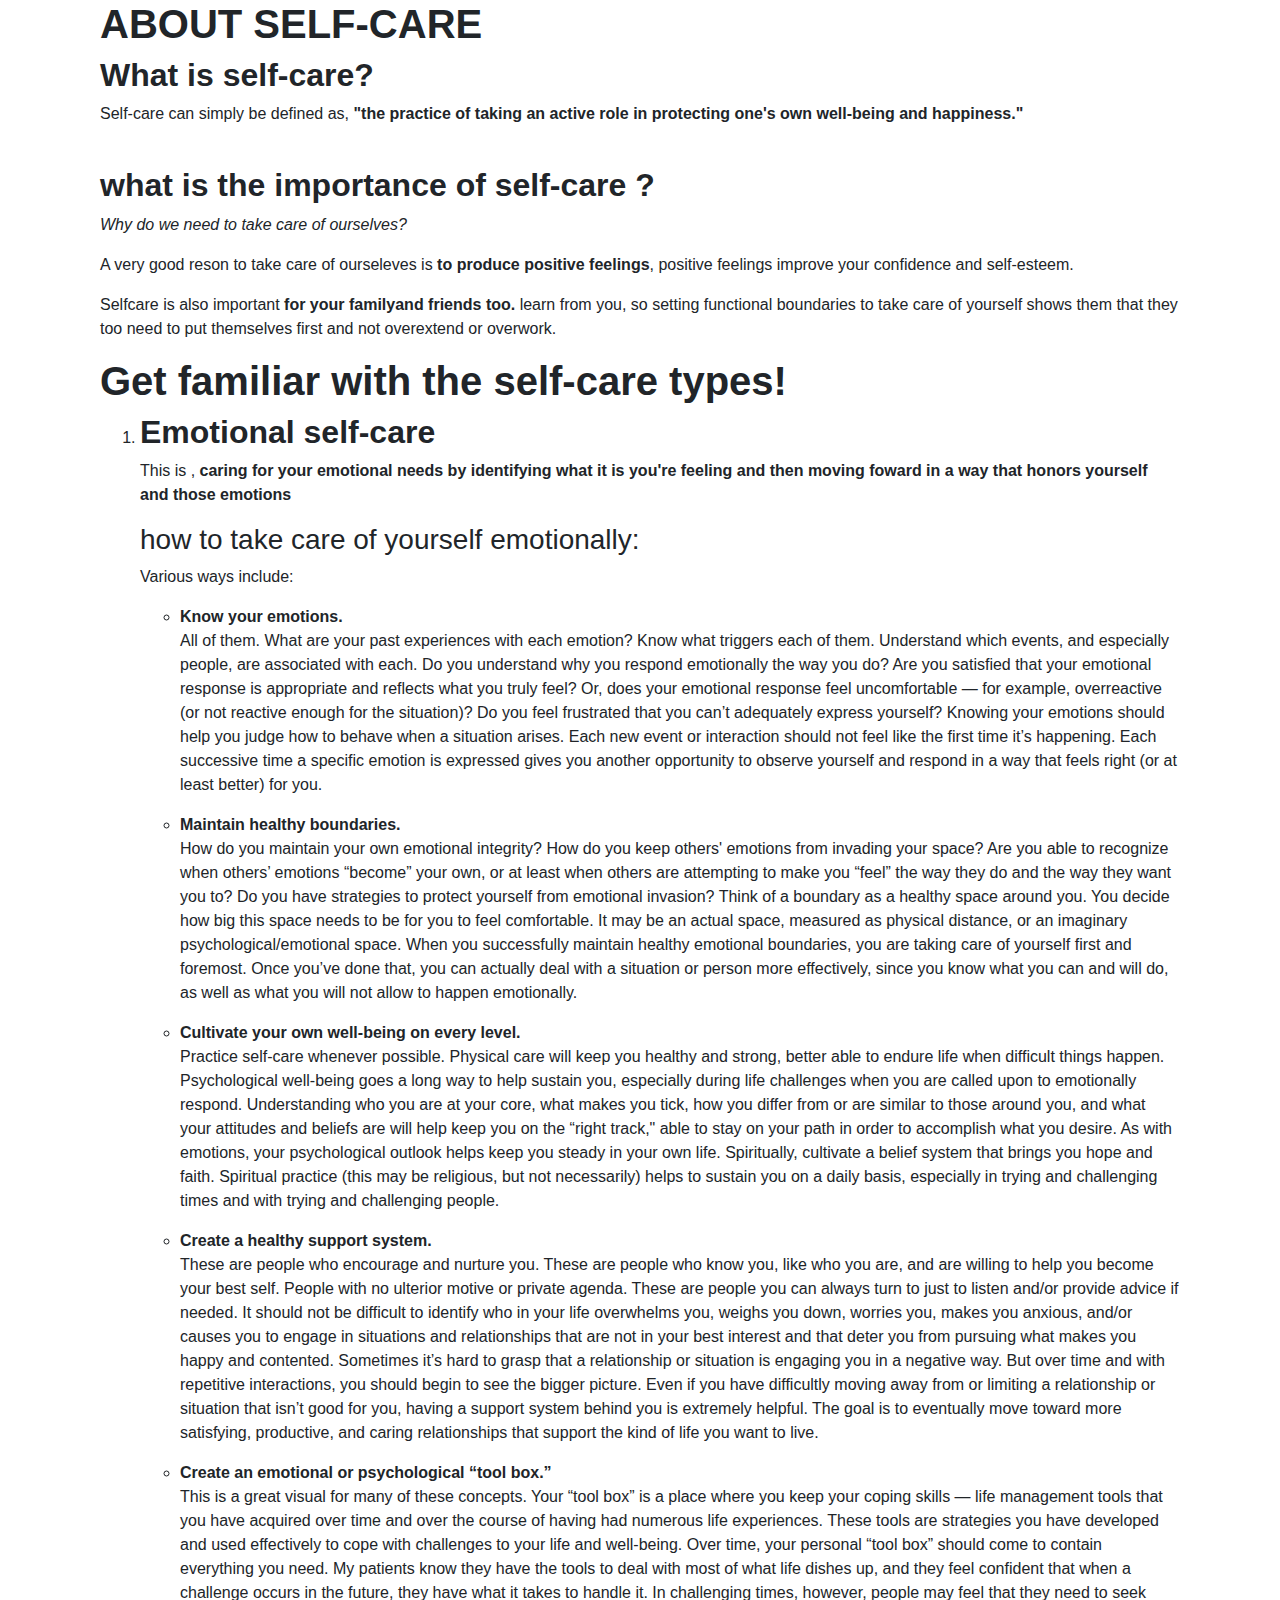
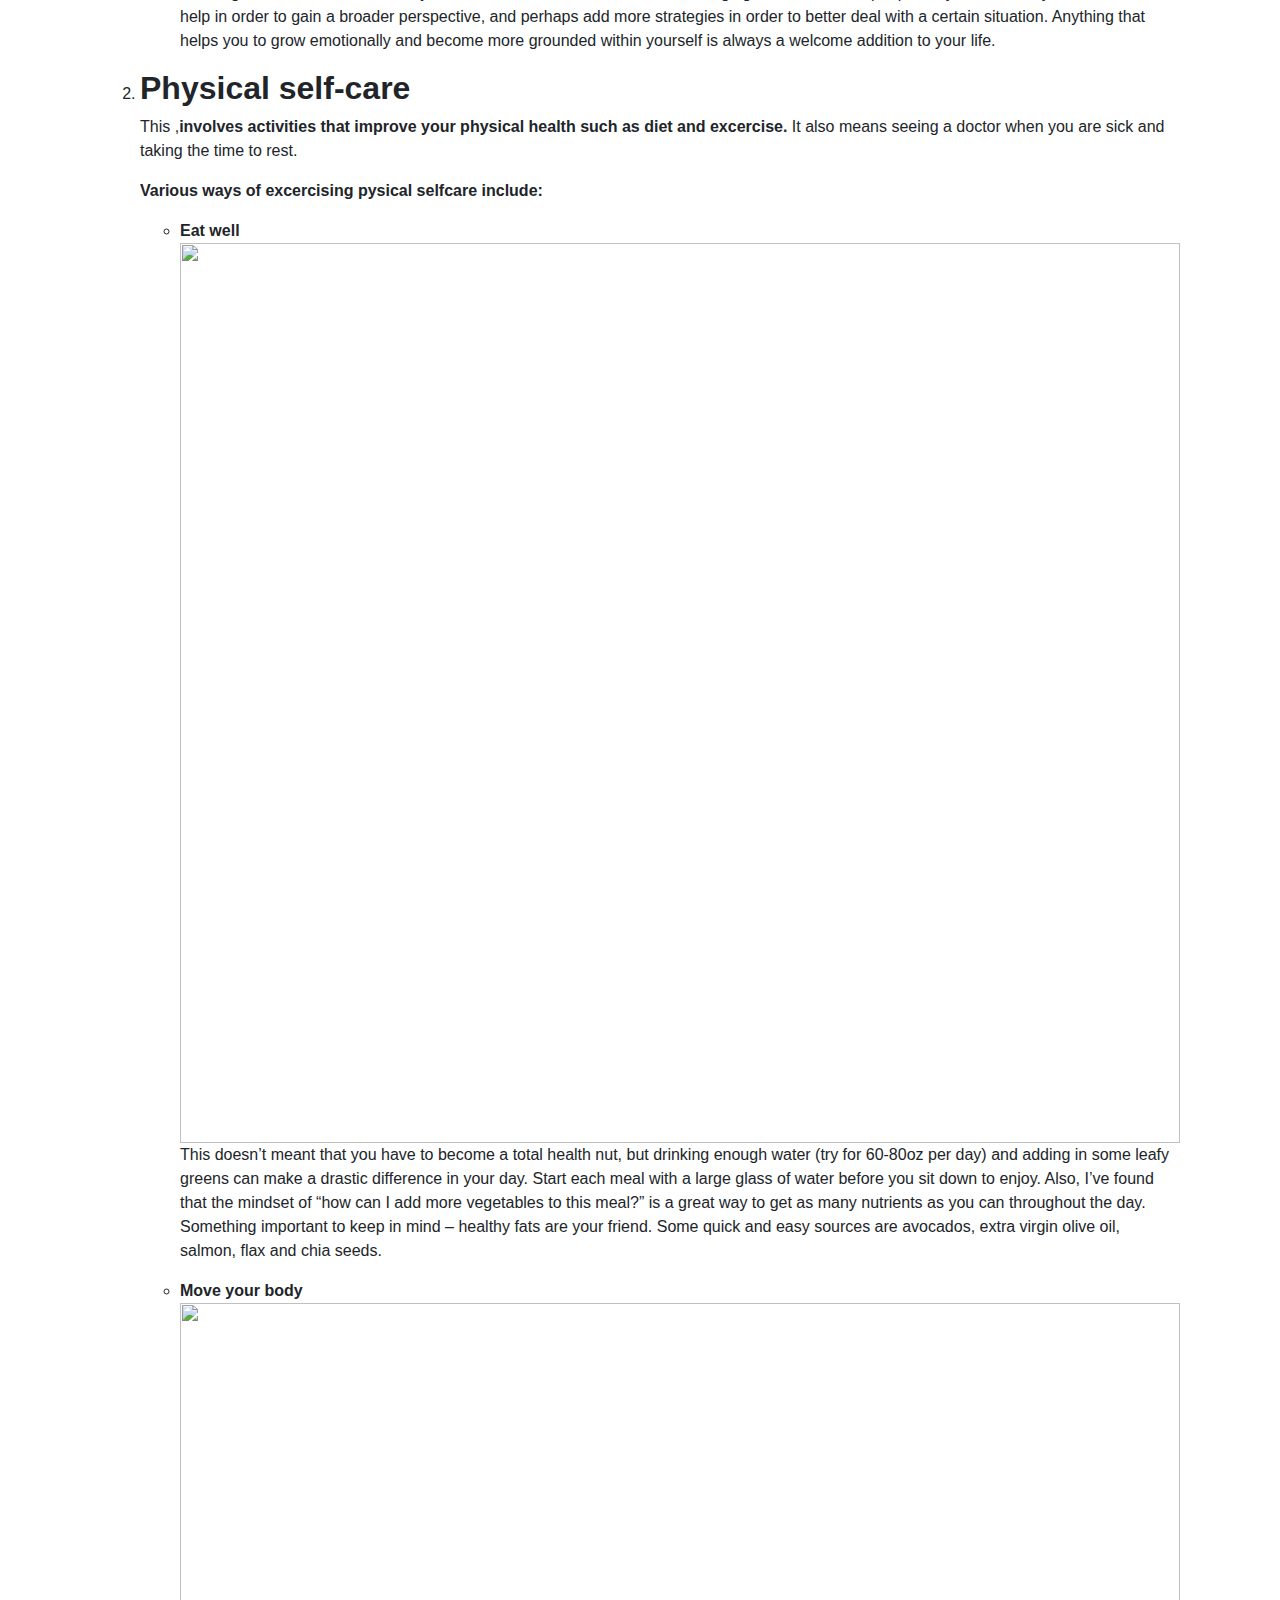
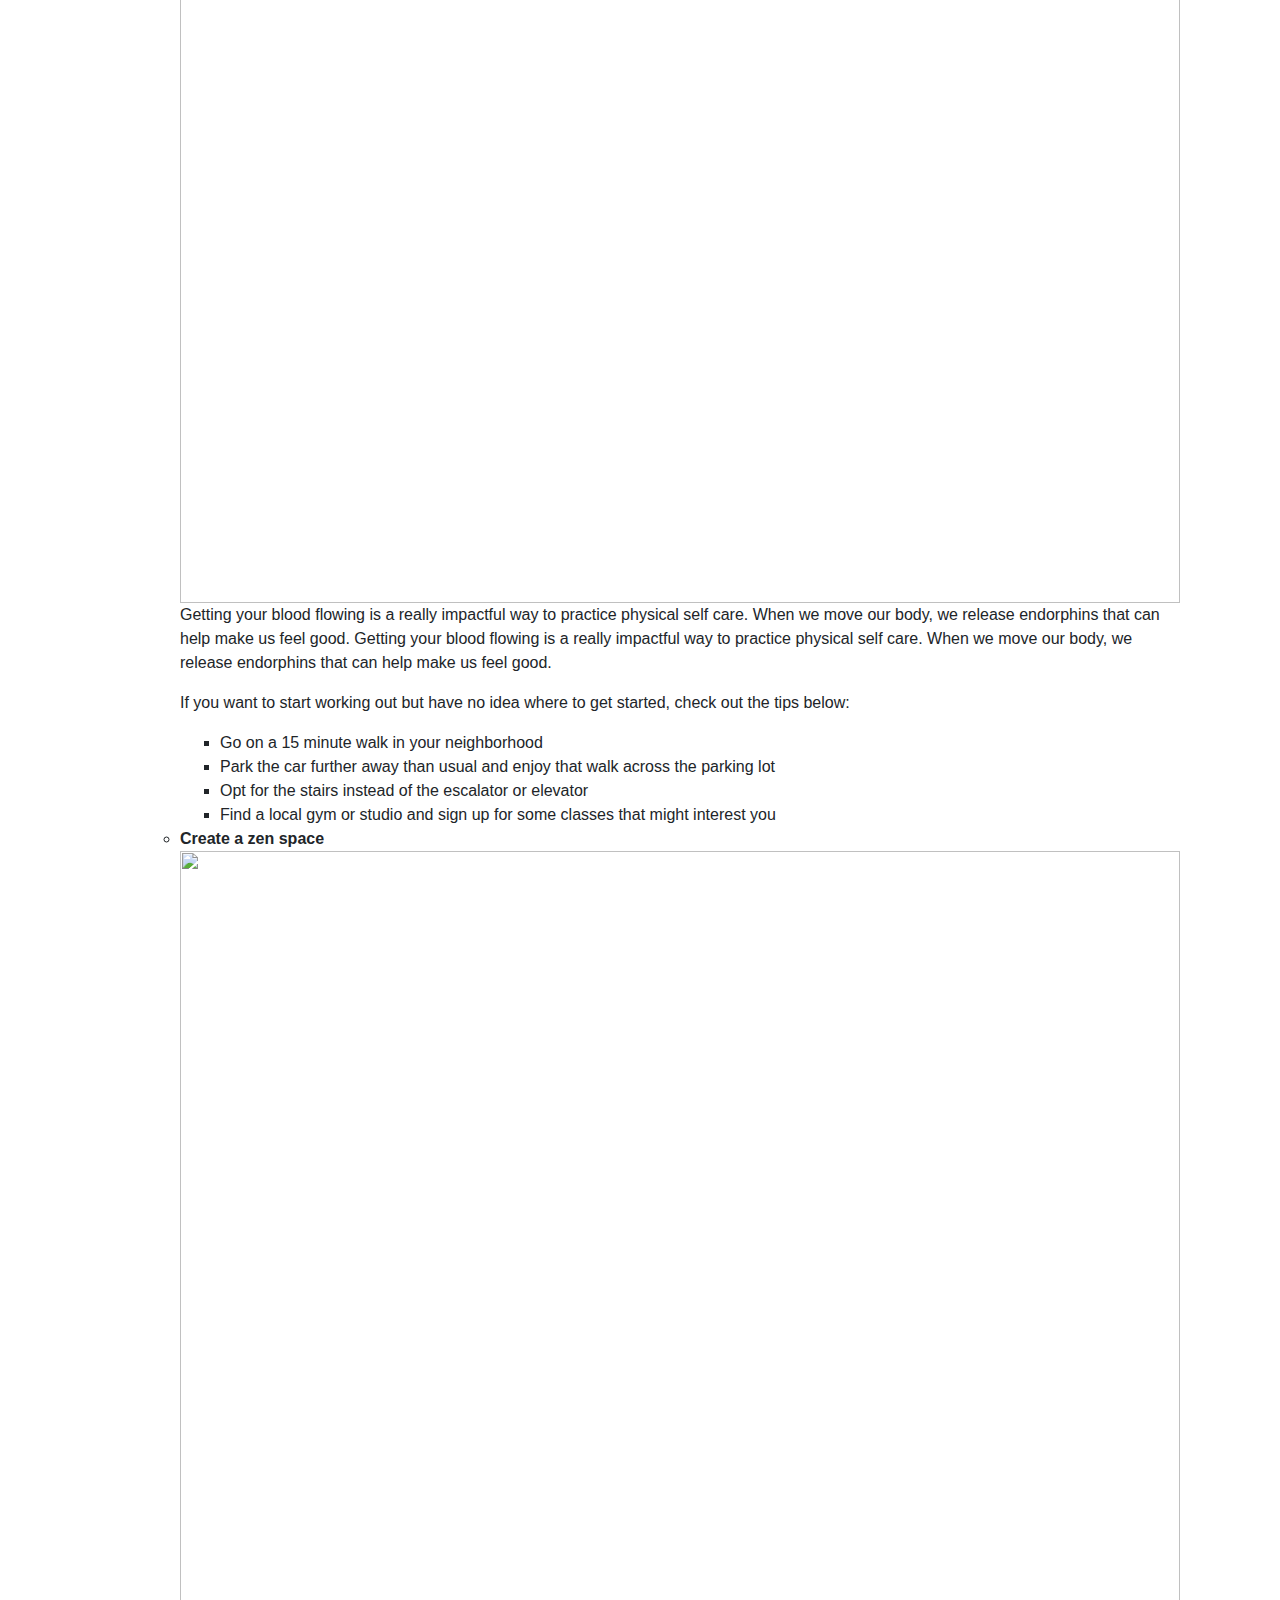
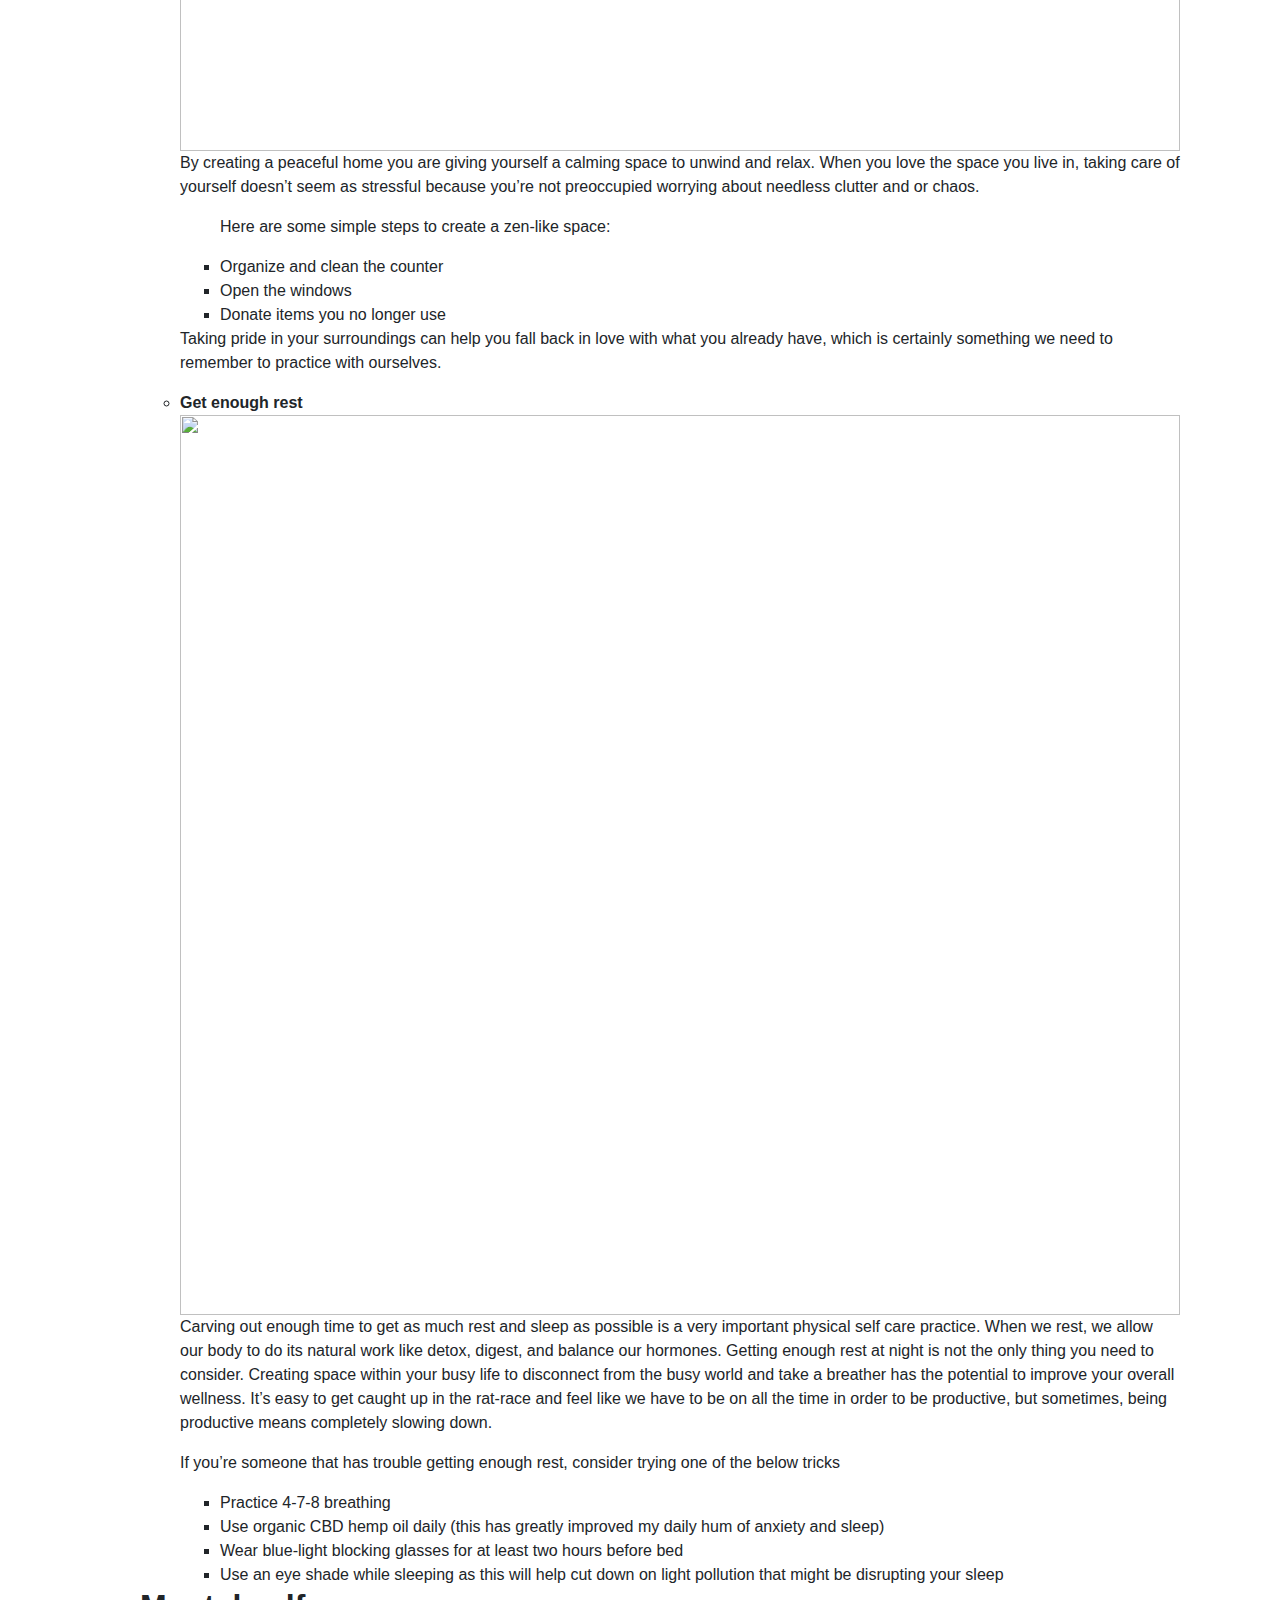
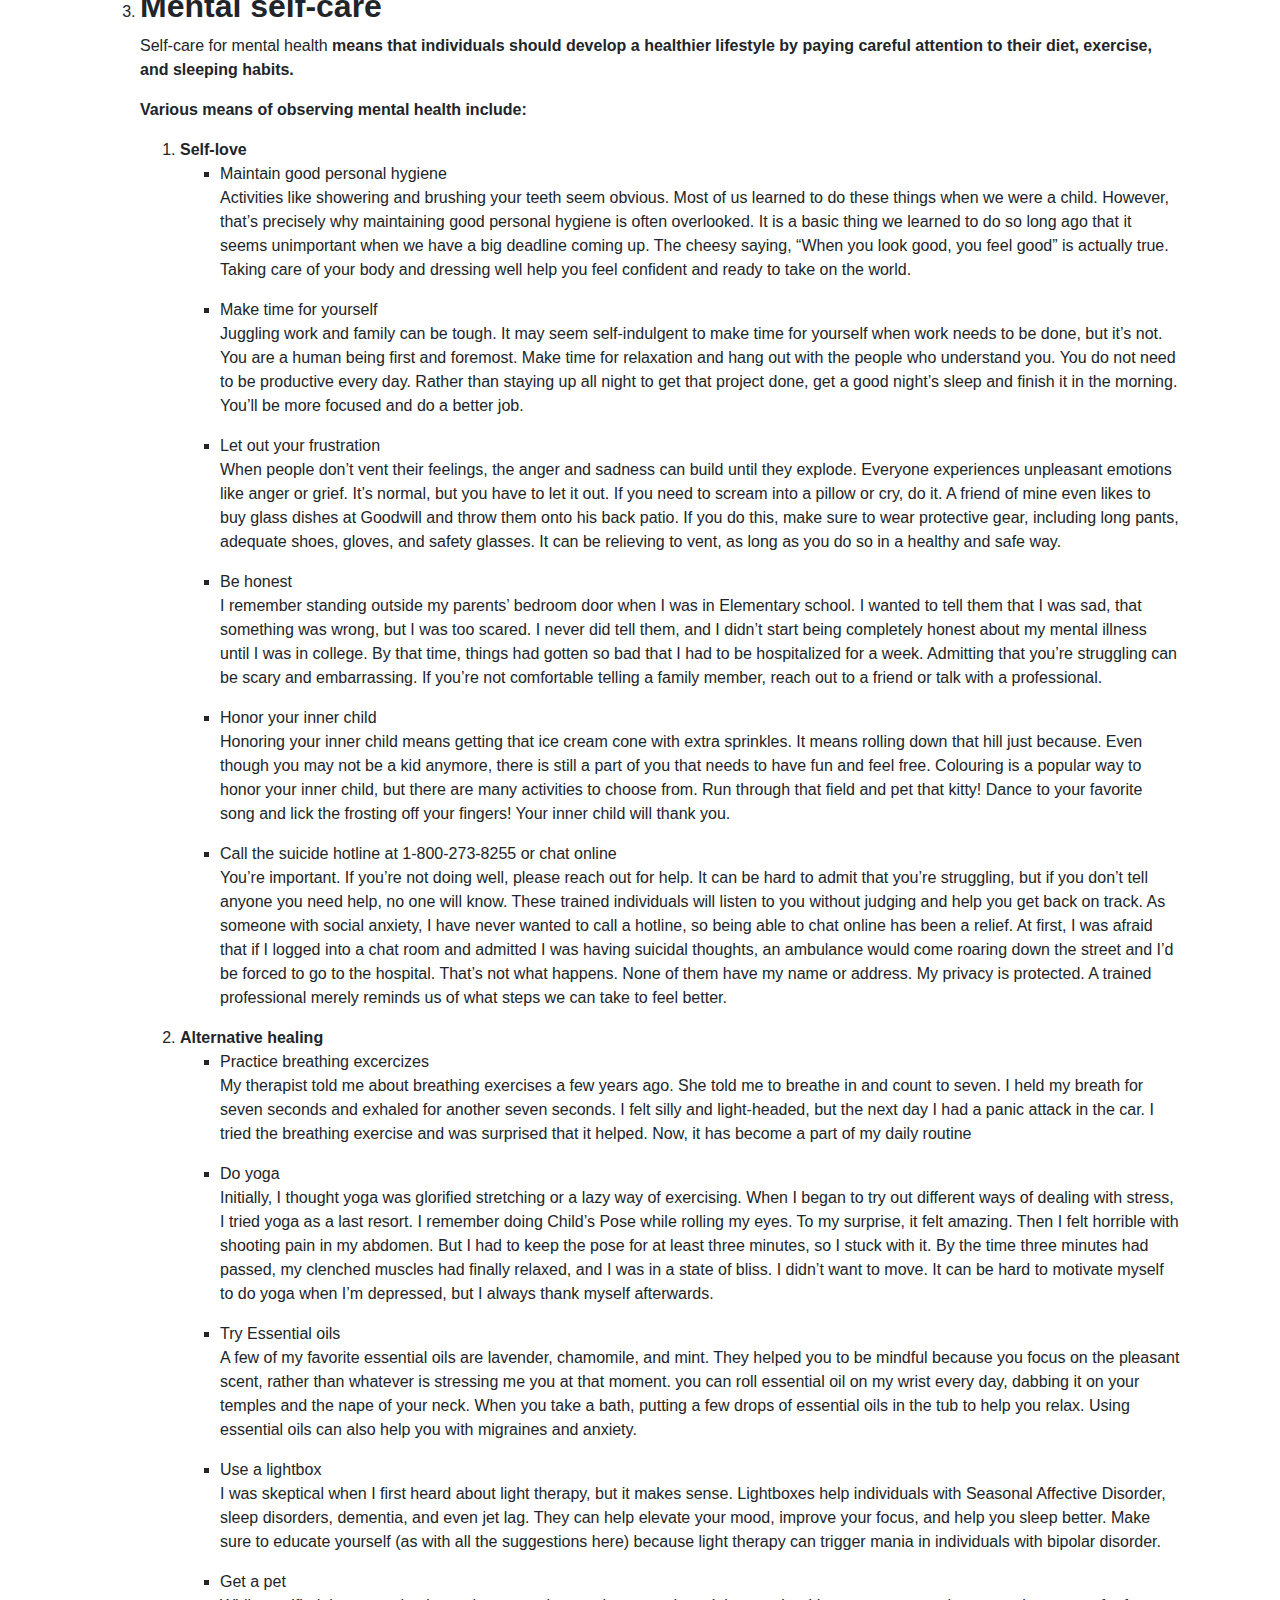
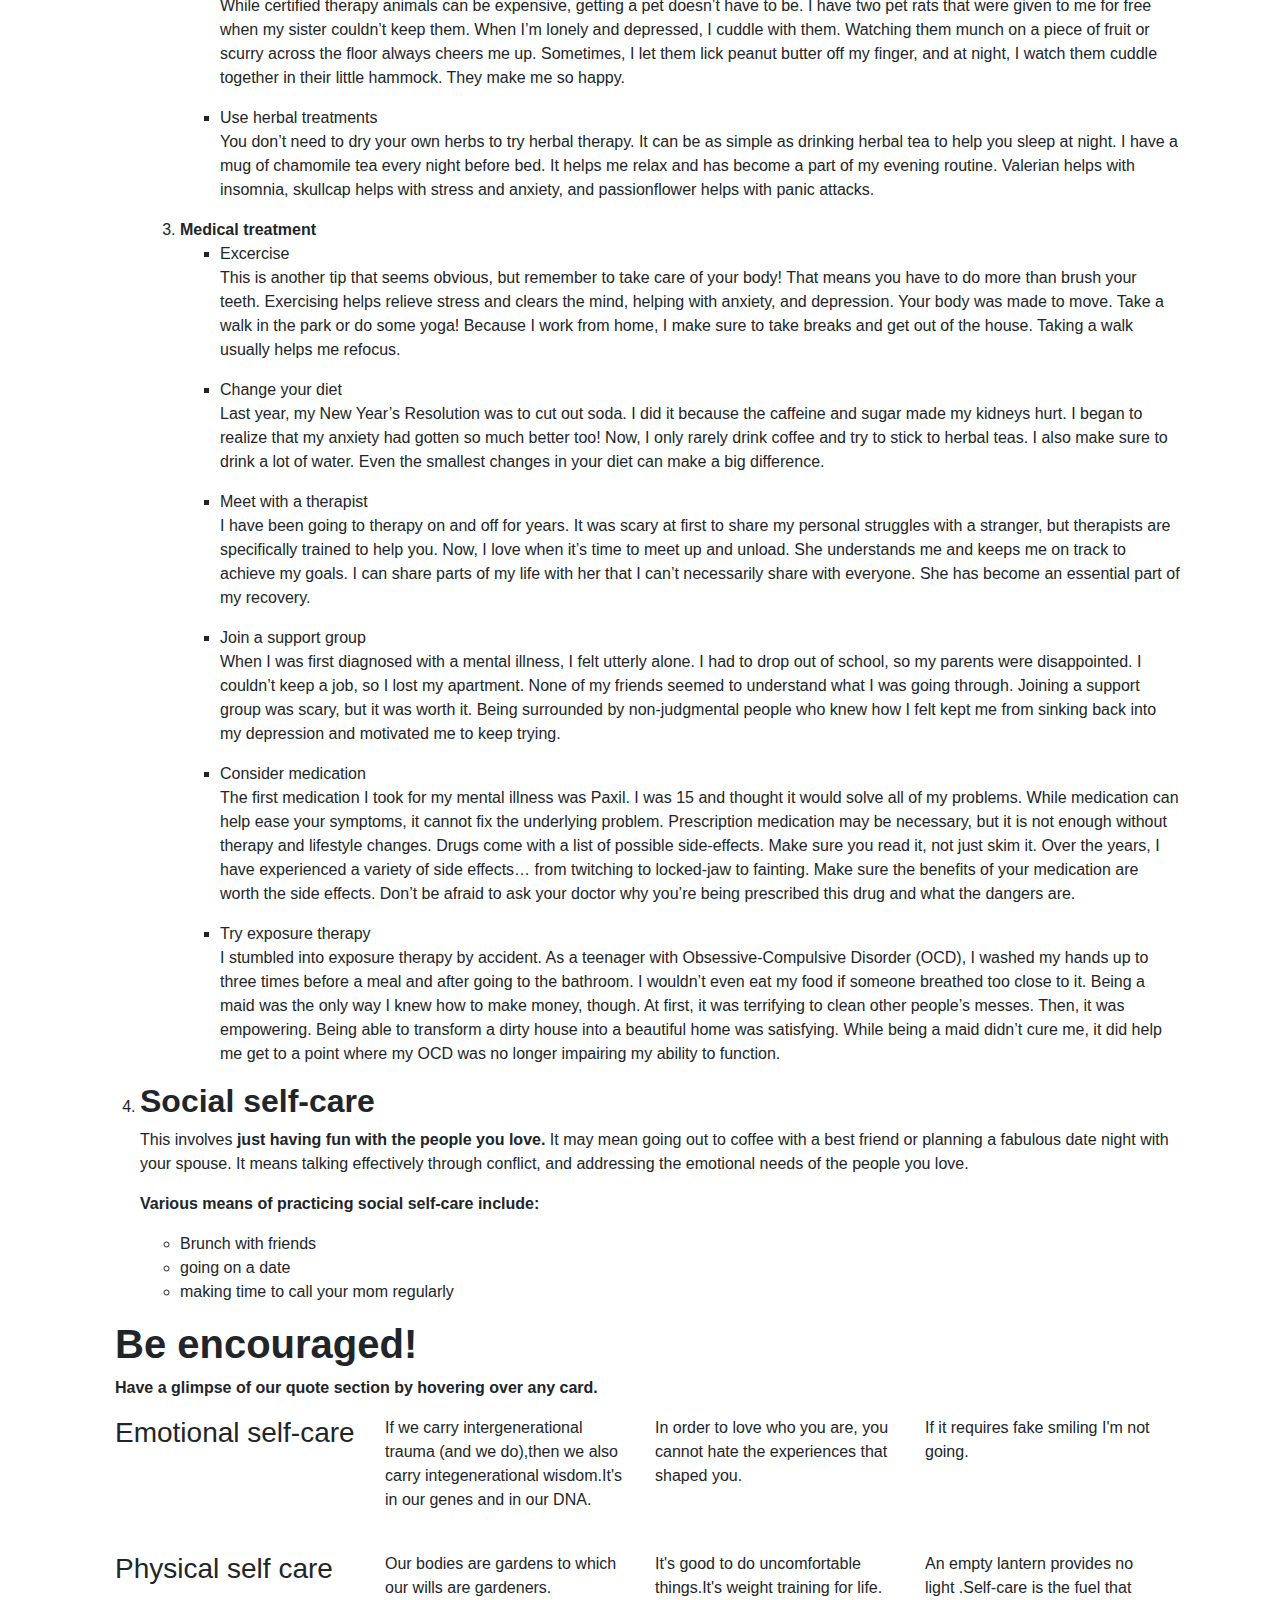
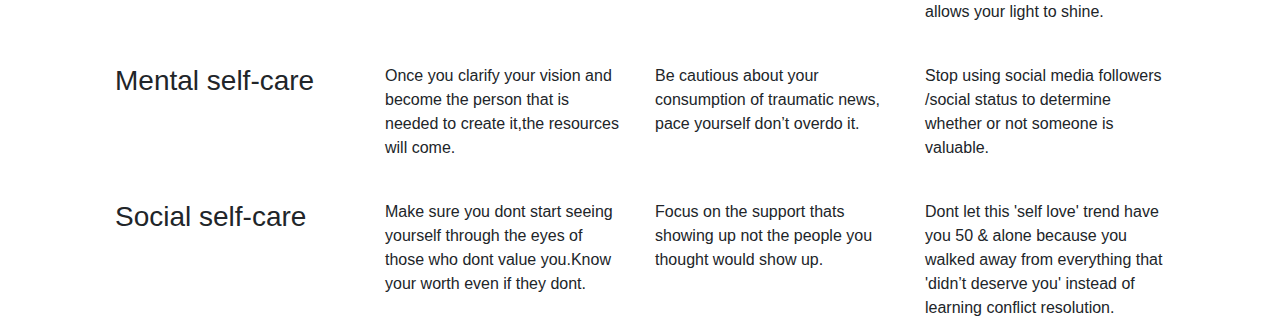
==== index.html @ 5fa668f6 "Include additional classes and ids that contributed to the styling and functioning of the quote sect" ====
<html lang="en">

<head>
    <meta charset="UTF-8">
    <meta name="viewport" content="width=device-width, initial-scale=1.0">
    <meta http-equiv="X-UA-Compatible" content="ie=edge">
    <title>Selfcare webpage</title>
    <link rel="stylesheet" href="css/bootstrap.css" type="text/css">
    <link rel="stylesheet" href="css/styles.css" type="text/css">
    <script src="js/jquery-3.4.1.js"></script>
    <script src="js/scripts.js"></script>
</head>

<body>
    <div class="container">
        <div class="container-fluid" id="about">
            <div class="aboutheader">
                <header>
                    <h1><Strong>ABOUT SELF-CARE</Strong></h1>
                </header>
            </div>
            <div class="aboutcontent">
                <h2><strong>What is self-care?</strong></h2>
                <p>
                    Self-care can simply be defined as, <strong>"the practice of taking an active role in protecting
                        one's
                        own well-being and happiness."</strong>
                </p><br>
                <h2><strong>what is the importance of self-care ?</strong></h2>
                <p>
                    <em>Why do we need to take care of ourselves?</em>
                </p>
                <p>A very good reson to take care of ourseleves is <strong>to produce positive feelings</strong>,
                    positive feelings improve your confidence and self-esteem.</p>
                <p>Selfcare is also important <strong>for your familyand friends too.</strong> learn from you, so
                    setting
                    functional boundaries to take care of yourself shows them that they too need to put themselves first
                    and
                    not overextend or overwork.
                </p>
            </div>
        </div>
        <div class="container-fluid" id="types">
            <div class="typeheader">
                <header>
                    <h1><strong>Get familiar with the self-care types!</strong></h1>
                </header>
            </div>
            <div class="typecontent">
                <div class="navigation">
                    <link href="">
                    <link rel="stylesheet" href="">
                    <link rel="stylesheet" href="">
                    <link rel="stylesheet" href="">
                </div>
                <div class="emotionalcontent" id="emotionalcontent">
                    <ol>
                        <li>
                            <h2><strong>Emotional self-care</strong></h2>
                        </li>
                        <p>
                            This is , <strong>caring for your emotional needs by identifying what it is you're feeling
                                and
                                then moving foward in a way that honors yourself and those emotions</strong>
                        </p>
                        <h3>how to take care of yourself emotionally:</h3>
                        <p>Various ways include:
                            <ul>
                                <li><strong>Know your emotions.</strong></li>
                                <p>All of them. What are your past experiences with each emotion? Know what triggers
                                    each of
                                    them. Understand which events, and especially people, are associated with each. Do
                                    you
                                    understand why you respond emotionally the way you do? Are you satisfied that your
                                    emotional response is appropriate and reflects what you truly feel? Or, does your
                                    emotional response feel uncomfortable — for example, overreactive (or not reactive
                                    enough for the situation)? Do you feel frustrated that you can’t adequately express
                                    yourself?

                                    Knowing your emotions should help you judge how to behave when a situation arises.
                                    Each
                                    new event or interaction should not feel like the first time it’s happening. Each
                                    successive time a specific emotion is expressed gives you another opportunity to
                                    observe
                                    yourself and respond in a way that feels right (or at least better) for you.
                                </p>
                                <li><strong>Maintain healthy boundaries.</strong></li>
                                <p>
                                    How do you maintain your own emotional integrity? How do you keep others' emotions
                                    from
                                    invading your space? Are you able to recognize when others’ emotions “become” your
                                    own,
                                    or at least when others are attempting to make you “feel” the way they do and the
                                    way
                                    they want you to? Do you have strategies to protect yourself from emotional
                                    invasion?

                                    Think of a boundary as a healthy space around you. You decide how big this space
                                    needs
                                    to be for you to feel comfortable. It may be an actual space, measured as physical
                                    distance, or an imaginary psychological/emotional space. When you successfully
                                    maintain
                                    healthy emotional boundaries, you are taking care of yourself first and foremost.
                                    Once
                                    you’ve done that, you can actually deal with a situation or person more effectively,
                                    since you know what you can and will do, as well as what you will not allow to
                                    happen
                                    emotionally.
                                </p>
                                <li><strong>Cultivate your own well-being on every level.</strong></li>
                                <p>
                                    Practice self-care whenever possible. Physical care will keep you healthy and
                                    strong,
                                    better able to endure life when difficult things happen. Psychological well-being
                                    goes a
                                    long way to help sustain you, especially during life challenges when you are called
                                    upon
                                    to emotionally respond. Understanding who you are at your core, what makes you tick,
                                    how
                                    you differ from or are similar to those around you, and what your attitudes and
                                    beliefs
                                    are will help keep you on the “right track," able to stay on your path in order to
                                    accomplish what you desire. As with emotions, your psychological outlook helps keep
                                    you
                                    steady in your own life.

                                    Spiritually, cultivate a belief system that brings you hope and faith. Spiritual
                                    practice (this may be religious, but not necessarily) helps to sustain you on a
                                    daily
                                    basis, especially in trying and challenging times and with trying and challenging
                                    people.
                                </p>
                                <li><strong>Create a healthy support system.</strong></li>
                                <p>
                                    These are people who encourage and nurture you. These are people who know you, like
                                    who
                                    you are, and are willing to help you become your best self. People with no ulterior
                                    motive or private agenda. These are people you can always turn to just to listen
                                    and/or
                                    provide advice if needed.

                                    It should not be difficult to identify who in your life overwhelms you, weighs you
                                    down,
                                    worries you, makes you anxious, and/or causes you to engage in situations and
                                    relationships that are not in your best interest and that deter you from pursuing
                                    what
                                    makes you happy and contented. Sometimes it’s hard to grasp that a relationship or
                                    situation is engaging you in a negative way. But over time and with repetitive
                                    interactions, you should begin to see the bigger picture. Even if you have
                                    difficultly
                                    moving away from or limiting a relationship or situation that isn’t good for you,
                                    having
                                    a support system behind you is extremely helpful. The goal is to eventually move
                                    toward
                                    more satisfying, productive, and caring relationships that support the kind of life
                                    you
                                    want to live.
                                </p>
                                <li><strong>Create an emotional or psychological “tool box.” </strong></li>
                                <p>
                                    This is a great visual for many of these concepts. Your “tool box” is a place where
                                    you
                                    keep your coping skills — life management tools that you have acquired over time and
                                    over the course of having had numerous life experiences. These tools are strategies
                                    you
                                    have developed and used effectively to cope with challenges to your life and
                                    well-being.

                                    Over time, your personal “tool box” should come to contain everything you need. My
                                    patients know they have the tools to deal with most of what life dishes up, and they
                                    feel confident that when a challenge occurs in the future, they have what it takes
                                    to
                                    handle it. In challenging times, however, people may feel that they need to seek
                                    help in
                                    order to gain a broader perspective, and perhaps add more strategies in order to
                                    better
                                    deal with a certain situation. Anything that helps you to grow emotionally and
                                    become
                                    more grounded within yourself is always a welcome addition to your life.
                                </p>
                            </ul>
                        </p>
                        <li>
                            <h2><strong>Physical self-care</strong>
                                <h2>
                        </li>
                        <p> This ,<strong>involves activities that improve your physical health such as diet and
                                excercise.</strong>
                            It also means seeing a doctor when you are sick and taking the time to rest.</p>
                        <p><strong>Various ways of excercising pysical selfcare include:</strong></p>
                        <ul>
                            <li><strong>Eat well</strong></li>
                            <img src="images/eatwell.webp" alt="">
                            <p>This doesn’t meant that you have to become a total health nut, but drinking enough water
                                (try
                                for 60-80oz per day) and adding in some leafy greens can make a drastic difference in
                                your
                                day. Start each meal with a large glass of water before you sit down to enjoy. Also,
                                I’ve
                                found that the mindset of “how can I add more vegetables to this meal?” is a great way
                                to
                                get as many nutrients as you can throughout the day.

                                Something important to keep in mind – healthy fats are your friend. Some quick and easy
                                sources are avocados, extra virgin olive oil, salmon, flax and chia seeds.</p>
                            <li><strong>Move your body</strong></li>
                            <img src="images/getrest.webp" alt="">

                            <p>Getting your blood flowing is a really impactful way to practice physical self care. When
                                we
                                move our body, we release endorphins that can help make us feel good.
                                Getting your blood flowing is a really impactful way to practice physical self care.
                                When we
                                move our body, we release endorphins that can help make us feel good.
                            </p>
                            <p>If you want to start working out but have no idea where to get started, check out the
                                tips
                                below:</p>
                            <ul>
                                <li>Go on a 15 minute walk in your neighborhood</li>
                                <li>Park the car further away than usual and enjoy that walk across the parking lot</li>
                                <li>Opt for the stairs instead of the escalator or elevator</li>
                                <li>Find a local gym or studio and sign up for some classes that might interest you</li>
                            </ul>
                            <li><strong>Create a zen space</strong></li>
                            <img src="images/zenspace.webp" alt="">

                            <p>By creating a peaceful home you are giving yourself a calming space to unwind and relax.
                                When
                                you love the space you live in, taking care of yourself doesn’t seem as stressful
                                because
                                you’re not preoccupied worrying about needless clutter and or chaos.
                            </p>
                            <ul>
                                <p>Here are some simple steps to create a zen-like space:</p>
                                <li>Organize and clean the counter</li>
                                <li>Open the windows</li>
                                <li>Donate items you no longer use</li>
                            </ul>
                            <p>Taking pride in your surroundings can help you fall back in love with what you already
                                have,
                                which is certainly something we need to remember to practice with ourselves.</p>
                            <li> <strong>Get enough rest</strong> </li>
                            <img src="images/getrest.webp" alt="">
                            <p>Carving out enough time to get as much rest and sleep as possible is a very important
                                physical self care practice. When we rest, we allow our body to do its natural work like
                                detox, digest, and balance our hormones.

                                Getting enough rest at night is not the only thing you need to consider. Creating space
                                within your busy life to disconnect from the busy world and take a breather has the
                                potential to improve your overall wellness. It’s easy to get caught up in the rat-race
                                and
                                feel like we have to be on all the time in order to be productive, but sometimes, being
                                productive means completely slowing down.
                            </p>
                            <p>If you’re someone that has trouble getting enough rest, consider trying one of the below
                                tricks </p>
                            <ul>
                                <li>Practice 4-7-8 breathing</li>
                                <li>Use organic CBD hemp oil daily (this has greatly improved my daily hum of anxiety
                                    and
                                    sleep)</li>
                                <li>Wear blue-light blocking glasses for at least two hours before bed</li>
                                <li>Use an eye shade while sleeping as this will help cut down on light pollution that
                                    might
                                    be disrupting your sleep</li>
                            </ul>
                        </ul>
                        <li>
                            <h2><strong>Mental self-care</strong></h2>
                        </li>
                        <p>Self-care for mental health<strong> means that individuals should develop a healthier
                                lifestyle
                                by paying
                                careful attention to their diet, exercise, and sleeping habits.</strong></p>
                        <p><strong>Various means of observing mental health include:</strong></p>
                        <ol>
                            <li><strong>Self-love</strong></li>
                            <ul>
                                <li>Maintain good personal hygiene</li>
                                <p>Activities like showering and brushing your teeth seem obvious. Most of us learned to
                                    do
                                    these things when we were a child. However, that’s precisely why maintaining good
                                    personal hygiene is often overlooked. It is a basic thing we learned to do so long
                                    ago
                                    that it seems unimportant when we have a big deadline coming up. The cheesy saying,
                                    “When you look good, you feel good” is actually true. Taking care of your body and
                                    dressing well help you feel confident and ready to take on the world.</p>
                                <li>Make time for yourself</li>
                                <p>Juggling work and family can be tough. It may seem self-indulgent to make time for
                                    yourself when work needs to be done, but it’s not. You are a human being first and
                                    foremost. Make time for relaxation and hang out with the people who understand you.
                                    You
                                    do not need to be productive every day. Rather than staying up all night to get that
                                    project done, get a good night’s sleep and finish it in the morning. You’ll be more
                                    focused and do a better job.</p>
                                <li>Let out your frustration</li>
                                <p>When people don’t vent their feelings, the anger and sadness can build until they
                                    explode. Everyone experiences unpleasant emotions like anger or grief. It’s normal,
                                    but
                                    you have to let it out. If you need to scream into a pillow or cry, do it. A friend
                                    of
                                    mine even likes to buy glass dishes at Goodwill and throw them onto his back patio.
                                    If
                                    you do this, make sure to wear protective gear, including long pants, adequate
                                    shoes,
                                    gloves, and safety glasses. It can be relieving to vent, as long as you do so in a
                                    healthy and safe way.</p>
                                <li>Be honest</li>
                                <p>I remember standing outside my parents’ bedroom door when I was in Elementary school.
                                    I
                                    wanted to tell them that I was sad, that something was wrong, but I was too scared.
                                    I
                                    never did tell them, and I didn’t start being completely honest about my mental
                                    illness
                                    until I was in college. By that time, things had gotten so bad that I had to be
                                    hospitalized for a week. Admitting that you’re struggling can be scary and
                                    embarrassing.
                                    If you’re not comfortable telling a family member, reach out to a friend or talk
                                    with a
                                    professional.</p>
                                <li>Honor your inner child</li>
                                <p>Honoring your inner child means getting that ice cream cone with extra sprinkles. It
                                    means rolling down that hill just because. Even though you may not be a kid anymore,
                                    there is still a part of you that needs to have fun and feel free. Colouring is a
                                    popular way to honor your inner child, but there are many activities to choose from.
                                    Run
                                    through that field and pet that kitty! Dance to your favorite song and lick the
                                    frosting
                                    off your fingers! Your inner child will thank you.
                                </p>
                                <li>Call the suicide hotline at 1-800-273-8255 or chat online</li>
                                <p>You’re important. If you’re not doing well, please reach out for help. It can be hard
                                    to
                                    admit that you’re struggling, but if you don’t tell anyone you need help, no one
                                    will
                                    know. These trained individuals will listen to you without judging and help you get
                                    back
                                    on track. As someone with social anxiety, I have never wanted to call a hotline, so
                                    being able to chat online has been a relief. At first, I was afraid that if I logged
                                    into a chat room and admitted I was having suicidal thoughts, an ambulance would
                                    come
                                    roaring down the street and I’d be forced to go to the hospital. That’s not what
                                    happens. None of them have my name or address. My privacy is protected. A trained
                                    professional merely reminds us of what steps we can take to feel better.</p>
                            </ul>
                            <li><strong>Alternative healing</strong></li>
                            <ul>
                                <li>Practice breathing excercizes</li>
                                <p>My therapist told me about breathing exercises a few years ago. She told me to
                                    breathe in
                                    and count to seven. I held my breath for seven seconds and exhaled for another seven
                                    seconds. I felt silly and light-headed, but the next day I had a panic attack in the
                                    car. I tried the breathing exercise and was surprised that it helped. Now, it has
                                    become
                                    a part of my daily routine</p>
                                <li>Do yoga</li>
                                <p>Initially, I thought yoga was glorified stretching or a lazy way of exercising. When
                                    I
                                    began to try out different ways of dealing with stress, I tried yoga as a last
                                    resort. I
                                    remember doing Child’s Pose while rolling my eyes. To my surprise, it felt amazing.
                                    Then
                                    I felt horrible with shooting pain in my abdomen. But I had to keep the pose for at
                                    least three minutes, so I stuck with it. By the time three minutes had passed, my
                                    clenched muscles had finally relaxed, and I was in a state of bliss. I didn’t want
                                    to
                                    move. It can be hard to motivate myself to do yoga when I’m depressed, but I always
                                    thank myself afterwards.</p>
                                <li>Try Essential oils</li>
                                <p>A few of my favorite essential oils are lavender, chamomile, and mint. They helped
                                    you to
                                    be mindful because you focus on the pleasant scent, rather than whatever is
                                    stressing me
                                    you at that moment. you can roll essential oil on my wrist every day, dabbing it on
                                    your
                                    temples and the nape of your neck. When you take a bath, putting a few drops of
                                    essential oils in the tub to help you relax. Using essential oils can also help you
                                    with
                                    migraines and anxiety.</p>
                                <li>Use a lightbox</li>
                                <p>I was skeptical when I first heard about light therapy, but it makes sense.
                                    Lightboxes
                                    help individuals with Seasonal Affective Disorder, sleep disorders, dementia, and
                                    even
                                    jet lag. They can help elevate your mood, improve your focus, and help you sleep
                                    better.
                                    Make sure to educate yourself (as with all the suggestions here) because light
                                    therapy
                                    can trigger mania in individuals with bipolar disorder.</p>
                                <li>Get a pet</li>
                                <p>While certified therapy animals can be expensive, getting a pet doesn’t have to be. I
                                    have two pet rats that were given to me for free when my sister couldn’t keep them.
                                    When
                                    I’m lonely and depressed, I cuddle with them. Watching them munch on a piece of
                                    fruit or
                                    scurry across the floor always cheers me up. Sometimes, I let them lick peanut
                                    butter
                                    off my finger, and at night, I watch them cuddle together in their little hammock.
                                    They
                                    make me so happy.</p>
                                <li>Use herbal treatments</li>
                                <p>You don’t need to dry your own herbs to try herbal therapy. It can be as simple as
                                    drinking herbal tea to help you sleep at night. I have a mug of chamomile tea every
                                    night before bed. It helps me relax and has become a part of my evening routine.
                                    Valerian helps with insomnia, skullcap helps with stress and anxiety, and
                                    passionflower
                                    helps with panic attacks.</p>
                            </ul>
                            <li><strong>Medical treatment</strong></li>
                            <ul>
                                <li>Excercise</li>
                                <p>This is another tip that seems obvious, but remember to take care of your body! That
                                    means you have to do more than brush your teeth. Exercising helps relieve stress and
                                    clears the mind, helping with anxiety, and depression. Your body was made to move.
                                    Take
                                    a walk in the park or do some yoga! Because I work from home, I make sure to take
                                    breaks
                                    and get out of the house. Taking a walk usually helps me refocus.</p>
                                <li>Change your diet</li>
                                <p>Last year, my New Year’s Resolution was to cut out soda. I did it because the
                                    caffeine
                                    and sugar made my kidneys hurt. I began to realize that my anxiety had gotten so
                                    much
                                    better too! Now, I only rarely drink coffee and try to stick to herbal teas. I also
                                    make
                                    sure to drink a lot of water. Even the smallest changes in your diet can make a big
                                    difference.</p>
                                <li>Meet with a therapist</li>
                                <p>I have been going to therapy on and off for years. It was scary at first to share my
                                    personal struggles with a stranger, but therapists are specifically trained to help
                                    you.
                                    Now, I love when it’s time to meet up and unload. She understands me and keeps me on
                                    track to achieve my goals. I can share parts of my life with her that I can’t
                                    necessarily share with everyone. She has become an essential part of my recovery.
                                </p>
                                <li>Join a support group</li>
                                <p>When I was first diagnosed with a mental illness, I felt utterly alone. I had to drop
                                    out
                                    of school, so my parents were disappointed. I couldn’t keep a job, so I lost my
                                    apartment. None of my friends seemed to understand what I was going through. Joining
                                    a
                                    support group was scary, but it was worth it. Being surrounded by non-judgmental
                                    people
                                    who knew how I felt kept me from sinking back into my depression and motivated me to
                                    keep trying.</p>
                                <li>Consider medication</li>
                                <p>The first medication I took for my mental illness was Paxil. I was 15 and thought it
                                    would solve all of my problems. While medication can help ease your symptoms, it
                                    cannot
                                    fix the underlying problem. Prescription medication may be necessary, but it is not
                                    enough without therapy and lifestyle changes. Drugs come with a list of possible
                                    side-effects. Make sure you read it, not just skim it. Over the years, I have
                                    experienced a variety of side effects… from twitching to locked-jaw to fainting.
                                    Make
                                    sure the benefits of your medication are worth the side effects. Don’t be afraid to
                                    ask
                                    your doctor why you’re being prescribed this drug and what the dangers are.</p>
                                <li>Try exposure therapy</li>
                                <p>I stumbled into exposure therapy by accident. As a teenager with Obsessive-Compulsive
                                    Disorder (OCD), I washed my hands up to three times before a meal and after going to
                                    the
                                    bathroom. I wouldn’t even eat my food if someone breathed too close to it. Being a
                                    maid
                                    was the only way I knew how to make money, though. At first, it was terrifying to
                                    clean
                                    other people’s messes. Then, it was empowering. Being able to transform a dirty
                                    house
                                    into a beautiful home was satisfying. While being a maid didn’t cure me, it did help
                                    me
                                    get to a point where my OCD was no longer impairing my ability to function.</p>
                        </ol>
                        </ul>
                        <li>
                            <h2><strong>Social self-care</strong></h2>
                        </li>
                        <p> This involves <strong>just having fun with the people you love.</strong> It may mean going
                            out to coffee with a
                            best friend or planning a fabulous date night with your spouse. It means talking effectively
                            through conflict, and addressing the emotional needs of the people you love.</p>
                        <p><strong>Various means of practicing social self-care include:</strong></p>
                        <ul>
                            <li>Brunch with friends</li>
                            <li>going on a date</li>
                            <li>making time to call your mom regularly</li>
                        </ul>
                    </ol>
                </div>
            </div>
        </div>
        <div class="container-fluid" id="quotesection">
            <div class="container" id="quotesectioncontent">
                <header>
                    <h1><strong>Be encouraged!</strong></h1>
                </header>
                <p><strong>Have a glimpse of our quote section by hovering over any card.</strong></p>
                <div id="quoterows">
                    <div class="row">
                        <div class="col-md-3" id="quote1">
                            <h3>Emotional self-care</h3>
                        </div>
                        <div class="col-md-3" id="quote2">
                            <div id="quote2content">
                                <p>If we carry intergenerational trauma (and we do),then we also carry integenerational
                                    wisdom.It's in our genes and in our DNA.</p>
                            </div>
                        </div>
                        <div class="col-md-3" id="quote3">
                            <div id="quote3content">
                                <p>In order to love who you are, you cannot hate the experiences that shaped you.</p>
                            </div>
                        </div>
                        <div class="col-md-3" id="quote4">
                            <div id="quote4content">
                                <p>If it requires fake smiling I'm not going.</p>
                            </div>
                        </div>
                    </div><br>
                    <div class="row">
                        <div class="col-md-3" id="quote5">
                            <h3>Physical self care</h3>
                        </div>
                        <div class="col-md-3" id="quote6">
                            <div class="quote6content">
                                <p>Our bodies are gardens to which our wills are gardeners.</p>
                            </div>
                        </div>
                        <div class="col-md-3" id="quote7">
                            <div class="quote7content">
                                <p>It's good to do uncomfortable things.It's weight training for life.</p>
                            </div>
                        </div>
                        <div class="col-md-3" id="quote8">
                            <div class="quote8content">
                                <p>An empty lantern provides no light .Self-care is the fuel that allows your light to
                                    shine.
                                </p>
                            </div>
                        </div>
                    </div><br>
                    <div class="row">
                        <div class="col-md-3" id="quote9">
                            <h3>Mental self-care</h3>
                        </div>
                        <div class="col-md-3" id="quote10">
                            <div id="quote10content">
                                <P>Once you clarify your vision and become the person that is needed to create it,the
                                    resources
                                    will come.</P>
                            </div>
                        </div>
                        <div class="col-md-3" id="quote11">
                            <div id="quote11content">
                                <P>Be cautious about your consumption of traumatic news, pace yourself don’t overdo it.
                                </P>
                            </div>
                        </div>
                        <div class="col-md-3" id="quote12">
                            <div id="quote12content">
                                <P>Stop using social media followers /social status to determine whether or not someone
                                    is
                                    valuable.</P>
                            </div>
                        </div>
                    </div><br>
                    <div class="row">
                        <div class="col-md-3" id="quote13">
                            <h3>Social self-care</h3>
                        </div>
                        <div class="col-md-3" id="quote14">
                            <div id="quote14content">
                                <p>Make sure you dont start seeing yourself through the eyes of those who dont value
                                    you.Know
                                    your worth even if they dont.</p>
                            </div>
                        </div>
                        <div class="col-md-3" id="quote15">
                            <div id="quote15content">
                                <p>Focus on the support thats showing up not the people you thought would show up.</p>
                            </div>
                        </div>
                        <div class="col-md-3" id="quote16">
                            <div id="quote16content">
                                <p>Dont let this 'self love' trend have you 50 & alone because you walked away from
                                    everything
                                    that 'didn’t deserve you' instead of learning conflict resolution.</p>
                            </div>
                        </div>
                    </div>
                </div>
            </div>
        </div>
    </div>
</body>

</html>
---- css/styles.css ----
#testimonials-section {
  border-style: hidden;
  border-radius: 60px;
  background-color: #010b13;
}
img {
  width: 100%;
}
.acme-font {
  font-size: 24px;
  font-family: 'Acme', sans-serif;
  font-weight: normal;
  text-align: center;
  color: silver;
}
.lilly-image {
  display: none;
  padding-top: 140px;
  height: 60%;
}
.patrick-image {
  height: 70%;
  padding-top: 160px;
  display: none;
}
.scarlet-image {
  height: 70%;
  padding-top: 150px;
  display: none;
}
.drews-image {
  height: 60%;
  padding-top: 170px;
  display: none;
}
.card {
  /* background-image: linear-gradient(0deg, lightpink, lightpink); */
  background-color: lightpink;
  background-blend-mode: multiply;
  border-style: hidden;
  border-radius: 40px;
  color: darkred;
  font-family: 'Acme', sans-serif;
  font-size: 18px;
  position: ;
}
.card-title {
  background-image: linear-gradient(0deg, pink, purple);
  border-style: hidden;
  border-top-right-radius: 25px;
  border-top-left-radius: 25px;
  border-bottom-left-radius: 10px;
  border-bottom-right-radius: 10px;
}
.card-footer {
  text-align: center;
}
.testimonials {
  text-align: center;
  font-family: 'Dancing Script', cursive;
  font-weight: bold;
}
h3.testimonials {
    color: black;
}
h2.testimonials {
  color: purple;
}
.lilly-hidden {
  display: none;
}
.patrick-hidden {
  display: none;
}
.scarlet-hidden {
  display: none;
}
.drew-hidden {
  display: none;
}
.clickable:hover {
  cursor: pointer;
  color: blue;
}
.clickable {
  text-decoration: underline;
  color: white;
}
.post-form {
  text-align: center;
}
#post {
  border-radius: 10px;
}
form#testimonial-post {
  display: none;
}
.hidden {
  display: none;
}
h3.new-titles {
  color: white;
  font-weight: bold;
}
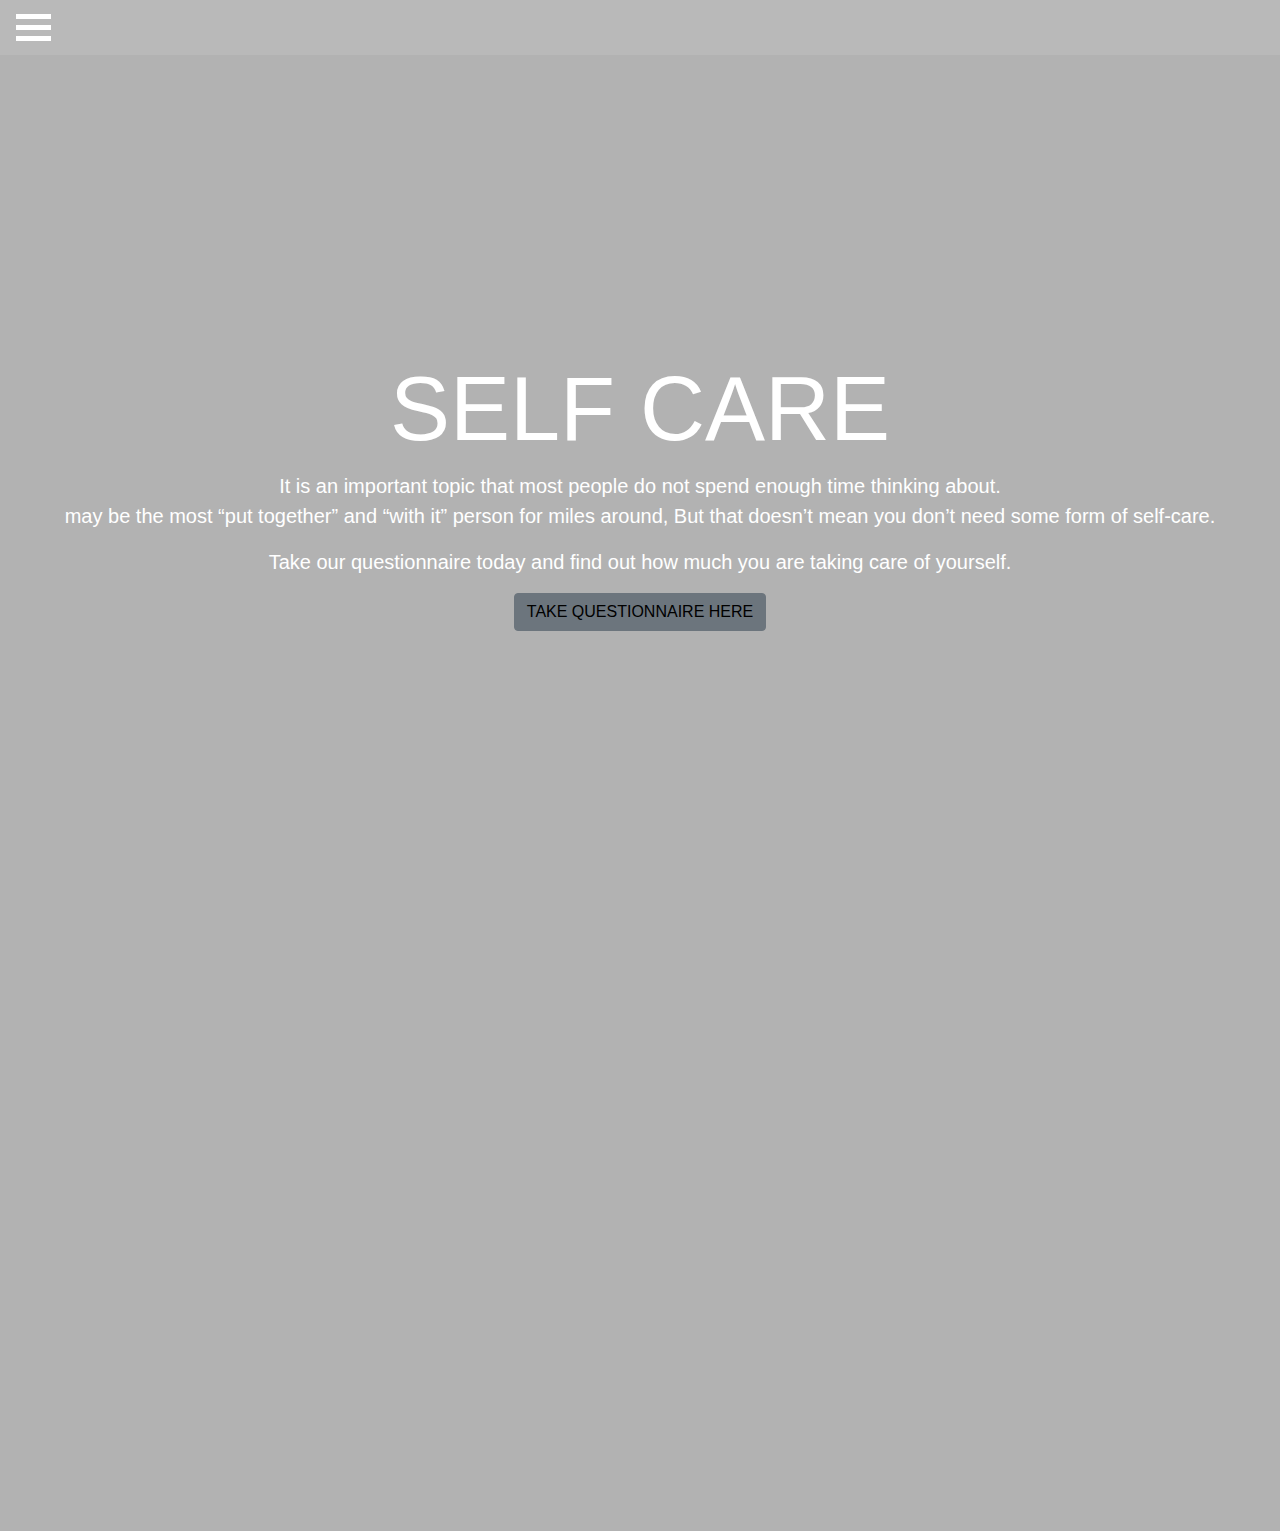
==== commit 923bda3f: "link divs to menu and change styling and image" ====
--- a/index.html
+++ b/index.html
@@ -1,596 +1,53 @@
+<!DOCTYPE html>
 <html lang="en">
 
 <head>
     <meta charset="UTF-8">
     <meta name="viewport" content="width=device-width, initial-scale=1.0">
     <meta http-equiv="X-UA-Compatible" content="ie=edge">
-    <title>Selfcare webpage</title>
-    <link rel="stylesheet" href="css/bootstrap.css" type="text/css">
-    <link rel="stylesheet" href="css/styles.css" type="text/css">
-    <script src="js/jquery-3.4.1.js"></script>
-    <script src="js/scripts.js"></script>
+    <title>Self-care landing page</title>
+    <link rel="stylesheet" type="text/css" href="./css/bootstrap.css">
+    <link rel="stylesheet" type="text/css" href="./css/styles.css">
+    <script src="./js/jquery-3.4.1.js"></script>
+    <script src="./js/scripts.js"></script>
 </head>
 
 <body>
-    <div class="container">
-        <div class="container-fluid" id="about">
-            <div class="aboutheader">
-                <header>
-                    <h1><Strong>ABOUT SELF-CARE</Strong></h1>
-                </header>
+    <div id="landing-page">
+        <header id="landing-image">
+            <div id="navbar">
+                <nav class="navbar">
+                    <div id="dropdown" onclick="myFunction(this)">
+                        <div id="menu1"></div>
+                        <div id="menu2"></div>
+                        <div id="menu3"></div>
+                    </div>
+                </nav>
             </div>
-            <div class="aboutcontent">
-                <h2><strong>What is self-care?</strong></h2>
-                <p>
-                    Self-care can simply be defined as, <strong>"the practice of taking an active role in protecting
-                        one's
-                        own well-being and happiness."</strong>
-                </p><br>
-                <h2><strong>what is the importance of self-care ?</strong></h2>
-                <p>
-                    <em>Why do we need to take care of ourselves?</em>
-                </p>
-                <p>A very good reson to take care of ourseleves is <strong>to produce positive feelings</strong>,
-                    positive feelings improve your confidence and self-esteem.</p>
-                <p>Selfcare is also important <strong>for your familyand friends too.</strong> learn from you, so
-                    setting
-                    functional boundaries to take care of yourself shows them that they too need to put themselves first
-                    and
-                    not overextend or overwork.
-                </p>
+            <div id="myDropdown" class="dropdown-content">
+                <a href="#about-section">ABOUT SELF-CARE</a>
+                <a href="#quote-section"> BE ENCOURAGED</a>
+                <a href="#questionnaire">QUESTIONNAIRE</a>
+                <a href="#testimonials-section">TESTIMONIALS</a>
+                <a href="#contact-us">CONTACT US</a>
+
             </div>
-        </div>
-        <div class="container-fluid" id="types">
-            <div class="typeheader">
-                <header>
-                    <h1><strong>Get familiar with the self-care types!</strong></h1>
-                </header>
+
+            <div id="intro">
+                <h1>SELF CARE</h1>
+                <p>It is an important topic that most people do not spend enough time thinking about.<br> may be the most
+                    “put together” and “with it” person for miles around, But that doesn’t mean you don’t need some form
+                    of self-care.</p>
+                <P>Take our questionnaire today and find out how much you are taking care of yourself.</P>
+
+                <button type="button" class="btn btn-secondary">
+                    <a href="#questionnaire" style="color: black"> TAKE QUESTIONNAIRE HERE </a>
+                </button>
             </div>
-            <div class="typecontent">
-                <div class="navigation">
-                    <link href="">
-                    <link rel="stylesheet" href="">
-                    <link rel="stylesheet" href="">
-                    <link rel="stylesheet" href="">
-                </div>
-                <div class="emotionalcontent" id="emotionalcontent">
-                    <ol>
-                        <li>
-                            <h2><strong>Emotional self-care</strong></h2>
-                        </li>
-                        <p>
-                            This is , <strong>caring for your emotional needs by identifying what it is you're feeling
-                                and
-                                then moving foward in a way that honors yourself and those emotions</strong>
-                        </p>
-                        <h3>how to take care of yourself emotionally:</h3>
-                        <p>Various ways include:
-                            <ul>
-                                <li><strong>Know your emotions.</strong></li>
-                                <p>All of them. What are your past experiences with each emotion? Know what triggers
-                                    each of
-                                    them. Understand which events, and especially people, are associated with each. Do
-                                    you
-                                    understand why you respond emotionally the way you do? Are you satisfied that your
-                                    emotional response is appropriate and reflects what you truly feel? Or, does your
-                                    emotional response feel uncomfortable — for example, overreactive (or not reactive
-                                    enough for the situation)? Do you feel frustrated that you can’t adequately express
-                                    yourself?
+        </header>
+    </div>
 
-                                    Knowing your emotions should help you judge how to behave when a situation arises.
-                                    Each
-                                    new event or interaction should not feel like the first time it’s happening. Each
-                                    successive time a specific emotion is expressed gives you another opportunity to
-                                    observe
-                                    yourself and respond in a way that feels right (or at least better) for you.
-                                </p>
-                                <li><strong>Maintain healthy boundaries.</strong></li>
-                                <p>
-                                    How do you maintain your own emotional integrity? How do you keep others' emotions
-                                    from
-                                    invading your space? Are you able to recognize when others’ emotions “become” your
-                                    own,
-                                    or at least when others are attempting to make you “feel” the way they do and the
-                                    way
-                                    they want you to? Do you have strategies to protect yourself from emotional
-                                    invasion?
 
-                                    Think of a boundary as a healthy space around you. You decide how big this space
-                                    needs
-                                    to be for you to feel comfortable. It may be an actual space, measured as physical
-                                    distance, or an imaginary psychological/emotional space. When you successfully
-                                    maintain
-                                    healthy emotional boundaries, you are taking care of yourself first and foremost.
-                                    Once
-                                    you’ve done that, you can actually deal with a situation or person more effectively,
-                                    since you know what you can and will do, as well as what you will not allow to
-                                    happen
-                                    emotionally.
-                                </p>
-                                <li><strong>Cultivate your own well-being on every level.</strong></li>
-                                <p>
-                                    Practice self-care whenever possible. Physical care will keep you healthy and
-                                    strong,
-                                    better able to endure life when difficult things happen. Psychological well-being
-                                    goes a
-                                    long way to help sustain you, especially during life challenges when you are called
-                                    upon
-                                    to emotionally respond. Understanding who you are at your core, what makes you tick,
-                                    how
-                                    you differ from or are similar to those around you, and what your attitudes and
-                                    beliefs
-                                    are will help keep you on the “right track," able to stay on your path in order to
-                                    accomplish what you desire. As with emotions, your psychological outlook helps keep
-                                    you
-                                    steady in your own life.
-
-                                    Spiritually, cultivate a belief system that brings you hope and faith. Spiritual
-                                    practice (this may be religious, but not necessarily) helps to sustain you on a
-                                    daily
-                                    basis, especially in trying and challenging times and with trying and challenging
-                                    people.
-                                </p>
-                                <li><strong>Create a healthy support system.</strong></li>
-                                <p>
-                                    These are people who encourage and nurture you. These are people who know you, like
-                                    who
-                                    you are, and are willing to help you become your best self. People with no ulterior
-                                    motive or private agenda. These are people you can always turn to just to listen
-                                    and/or
-                                    provide advice if needed.
-
-                                    It should not be difficult to identify who in your life overwhelms you, weighs you
-                                    down,
-                                    worries you, makes you anxious, and/or causes you to engage in situations and
-                                    relationships that are not in your best interest and that deter you from pursuing
-                                    what
-                                    makes you happy and contented. Sometimes it’s hard to grasp that a relationship or
-                                    situation is engaging you in a negative way. But over time and with repetitive
-                                    interactions, you should begin to see the bigger picture. Even if you have
-                                    difficultly
-                                    moving away from or limiting a relationship or situation that isn’t good for you,
-                                    having
-                                    a support system behind you is extremely helpful. The goal is to eventually move
-                                    toward
-                                    more satisfying, productive, and caring relationships that support the kind of life
-                                    you
-                                    want to live.
-                                </p>
-                                <li><strong>Create an emotional or psychological “tool box.” </strong></li>
-                                <p>
-                                    This is a great visual for many of these concepts. Your “tool box” is a place where
-                                    you
-                                    keep your coping skills — life management tools that you have acquired over time and
-                                    over the course of having had numerous life experiences. These tools are strategies
-                                    you
-                                    have developed and used effectively to cope with challenges to your life and
-                                    well-being.
-
-                                    Over time, your personal “tool box” should come to contain everything you need. My
-                                    patients know they have the tools to deal with most of what life dishes up, and they
-                                    feel confident that when a challenge occurs in the future, they have what it takes
-                                    to
-                                    handle it. In challenging times, however, people may feel that they need to seek
-                                    help in
-                                    order to gain a broader perspective, and perhaps add more strategies in order to
-                                    better
-                                    deal with a certain situation. Anything that helps you to grow emotionally and
-                                    become
-                                    more grounded within yourself is always a welcome addition to your life.
-                                </p>
-                            </ul>
-                        </p>
-                        <li>
-                            <h2><strong>Physical self-care</strong>
-                                <h2>
-                        </li>
-                        <p> This ,<strong>involves activities that improve your physical health such as diet and
-                                excercise.</strong>
-                            It also means seeing a doctor when you are sick and taking the time to rest.</p>
-                        <p><strong>Various ways of excercising pysical selfcare include:</strong></p>
-                        <ul>
-                            <li><strong>Eat well</strong></li>
-                            <img src="images/eatwell.webp" alt="">
-                            <p>This doesn’t meant that you have to become a total health nut, but drinking enough water
-                                (try
-                                for 60-80oz per day) and adding in some leafy greens can make a drastic difference in
-                                your
-                                day. Start each meal with a large glass of water before you sit down to enjoy. Also,
-                                I’ve
-                                found that the mindset of “how can I add more vegetables to this meal?” is a great way
-                                to
-                                get as many nutrients as you can throughout the day.
-
-                                Something important to keep in mind – healthy fats are your friend. Some quick and easy
-                                sources are avocados, extra virgin olive oil, salmon, flax and chia seeds.</p>
-                            <li><strong>Move your body</strong></li>
-                            <img src="images/getrest.webp" alt="">
-
-                            <p>Getting your blood flowing is a really impactful way to practice physical self care. When
-                                we
-                                move our body, we release endorphins that can help make us feel good.
-                                Getting your blood flowing is a really impactful way to practice physical self care.
-                                When we
-                                move our body, we release endorphins that can help make us feel good.
-                            </p>
-                            <p>If you want to start working out but have no idea where to get started, check out the
-                                tips
-                                below:</p>
-                            <ul>
-                                <li>Go on a 15 minute walk in your neighborhood</li>
-                                <li>Park the car further away than usual and enjoy that walk across the parking lot</li>
-                                <li>Opt for the stairs instead of the escalator or elevator</li>
-                                <li>Find a local gym or studio and sign up for some classes that might interest you</li>
-                            </ul>
-                            <li><strong>Create a zen space</strong></li>
-                            <img src="images/zenspace.webp" alt="">
-
-                            <p>By creating a peaceful home you are giving yourself a calming space to unwind and relax.
-                                When
-                                you love the space you live in, taking care of yourself doesn’t seem as stressful
-                                because
-                                you’re not preoccupied worrying about needless clutter and or chaos.
-                            </p>
-                            <ul>
-                                <p>Here are some simple steps to create a zen-like space:</p>
-                                <li>Organize and clean the counter</li>
-                                <li>Open the windows</li>
-                                <li>Donate items you no longer use</li>
-                            </ul>
-                            <p>Taking pride in your surroundings can help you fall back in love with what you already
-                                have,
-                                which is certainly something we need to remember to practice with ourselves.</p>
-                            <li> <strong>Get enough rest</strong> </li>
-                            <img src="images/getrest.webp" alt="">
-                            <p>Carving out enough time to get as much rest and sleep as possible is a very important
-                                physical self care practice. When we rest, we allow our body to do its natural work like
-                                detox, digest, and balance our hormones.
-
-                                Getting enough rest at night is not the only thing you need to consider. Creating space
-                                within your busy life to disconnect from the busy world and take a breather has the
-                                potential to improve your overall wellness. It’s easy to get caught up in the rat-race
-                                and
-                                feel like we have to be on all the time in order to be productive, but sometimes, being
-                                productive means completely slowing down.
-                            </p>
-                            <p>If you’re someone that has trouble getting enough rest, consider trying one of the below
-                                tricks </p>
-                            <ul>
-                                <li>Practice 4-7-8 breathing</li>
-                                <li>Use organic CBD hemp oil daily (this has greatly improved my daily hum of anxiety
-                                    and
-                                    sleep)</li>
-                                <li>Wear blue-light blocking glasses for at least two hours before bed</li>
-                                <li>Use an eye shade while sleeping as this will help cut down on light pollution that
-                                    might
-                                    be disrupting your sleep</li>
-                            </ul>
-                        </ul>
-                        <li>
-                            <h2><strong>Mental self-care</strong></h2>
-                        </li>
-                        <p>Self-care for mental health<strong> means that individuals should develop a healthier
-                                lifestyle
-                                by paying
-                                careful attention to their diet, exercise, and sleeping habits.</strong></p>
-                        <p><strong>Various means of observing mental health include:</strong></p>
-                        <ol>
-                            <li><strong>Self-love</strong></li>
-                            <ul>
-                                <li>Maintain good personal hygiene</li>
-                                <p>Activities like showering and brushing your teeth seem obvious. Most of us learned to
-                                    do
-                                    these things when we were a child. However, that’s precisely why maintaining good
-                                    personal hygiene is often overlooked. It is a basic thing we learned to do so long
-                                    ago
-                                    that it seems unimportant when we have a big deadline coming up. The cheesy saying,
-                                    “When you look good, you feel good” is actually true. Taking care of your body and
-                                    dressing well help you feel confident and ready to take on the world.</p>
-                                <li>Make time for yourself</li>
-                                <p>Juggling work and family can be tough. It may seem self-indulgent to make time for
-                                    yourself when work needs to be done, but it’s not. You are a human being first and
-                                    foremost. Make time for relaxation and hang out with the people who understand you.
-                                    You
-                                    do not need to be productive every day. Rather than staying up all night to get that
-                                    project done, get a good night’s sleep and finish it in the morning. You’ll be more
-                                    focused and do a better job.</p>
-                                <li>Let out your frustration</li>
-                                <p>When people don’t vent their feelings, the anger and sadness can build until they
-                                    explode. Everyone experiences unpleasant emotions like anger or grief. It’s normal,
-                                    but
-                                    you have to let it out. If you need to scream into a pillow or cry, do it. A friend
-                                    of
-                                    mine even likes to buy glass dishes at Goodwill and throw them onto his back patio.
-                                    If
-                                    you do this, make sure to wear protective gear, including long pants, adequate
-                                    shoes,
-                                    gloves, and safety glasses. It can be relieving to vent, as long as you do so in a
-                                    healthy and safe way.</p>
-                                <li>Be honest</li>
-                                <p>I remember standing outside my parents’ bedroom door when I was in Elementary school.
-                                    I
-                                    wanted to tell them that I was sad, that something was wrong, but I was too scared.
-                                    I
-                                    never did tell them, and I didn’t start being completely honest about my mental
-                                    illness
-                                    until I was in college. By that time, things had gotten so bad that I had to be
-                                    hospitalized for a week. Admitting that you’re struggling can be scary and
-                                    embarrassing.
-                                    If you’re not comfortable telling a family member, reach out to a friend or talk
-                                    with a
-                                    professional.</p>
-                                <li>Honor your inner child</li>
-                                <p>Honoring your inner child means getting that ice cream cone with extra sprinkles. It
-                                    means rolling down that hill just because. Even though you may not be a kid anymore,
-                                    there is still a part of you that needs to have fun and feel free. Colouring is a
-                                    popular way to honor your inner child, but there are many activities to choose from.
-                                    Run
-                                    through that field and pet that kitty! Dance to your favorite song and lick the
-                                    frosting
-                                    off your fingers! Your inner child will thank you.
-                                </p>
-                                <li>Call the suicide hotline at 1-800-273-8255 or chat online</li>
-                                <p>You’re important. If you’re not doing well, please reach out for help. It can be hard
-                                    to
-                                    admit that you’re struggling, but if you don’t tell anyone you need help, no one
-                                    will
-                                    know. These trained individuals will listen to you without judging and help you get
-                                    back
-                                    on track. As someone with social anxiety, I have never wanted to call a hotline, so
-                                    being able to chat online has been a relief. At first, I was afraid that if I logged
-                                    into a chat room and admitted I was having suicidal thoughts, an ambulance would
-                                    come
-                                    roaring down the street and I’d be forced to go to the hospital. That’s not what
-                                    happens. None of them have my name or address. My privacy is protected. A trained
-                                    professional merely reminds us of what steps we can take to feel better.</p>
-                            </ul>
-                            <li><strong>Alternative healing</strong></li>
-                            <ul>
-                                <li>Practice breathing excercizes</li>
-                                <p>My therapist told me about breathing exercises a few years ago. She told me to
-                                    breathe in
-                                    and count to seven. I held my breath for seven seconds and exhaled for another seven
-                                    seconds. I felt silly and light-headed, but the next day I had a panic attack in the
-                                    car. I tried the breathing exercise and was surprised that it helped. Now, it has
-                                    become
-                                    a part of my daily routine</p>
-                                <li>Do yoga</li>
-                                <p>Initially, I thought yoga was glorified stretching or a lazy way of exercising. When
-                                    I
-                                    began to try out different ways of dealing with stress, I tried yoga as a last
-                                    resort. I
-                                    remember doing Child’s Pose while rolling my eyes. To my surprise, it felt amazing.
-                                    Then
-                                    I felt horrible with shooting pain in my abdomen. But I had to keep the pose for at
-                                    least three minutes, so I stuck with it. By the time three minutes had passed, my
-                                    clenched muscles had finally relaxed, and I was in a state of bliss. I didn’t want
-                                    to
-                                    move. It can be hard to motivate myself to do yoga when I’m depressed, but I always
-                                    thank myself afterwards.</p>
-                                <li>Try Essential oils</li>
-                                <p>A few of my favorite essential oils are lavender, chamomile, and mint. They helped
-                                    you to
-                                    be mindful because you focus on the pleasant scent, rather than whatever is
-                                    stressing me
-                                    you at that moment. you can roll essential oil on my wrist every day, dabbing it on
-                                    your
-                                    temples and the nape of your neck. When you take a bath, putting a few drops of
-                                    essential oils in the tub to help you relax. Using essential oils can also help you
-                                    with
-                                    migraines and anxiety.</p>
-                                <li>Use a lightbox</li>
-                                <p>I was skeptical when I first heard about light therapy, but it makes sense.
-                                    Lightboxes
-                                    help individuals with Seasonal Affective Disorder, sleep disorders, dementia, and
-                                    even
-                                    jet lag. They can help elevate your mood, improve your focus, and help you sleep
-                                    better.
-                                    Make sure to educate yourself (as with all the suggestions here) because light
-                                    therapy
-                                    can trigger mania in individuals with bipolar disorder.</p>
-                                <li>Get a pet</li>
-                                <p>While certified therapy animals can be expensive, getting a pet doesn’t have to be. I
-                                    have two pet rats that were given to me for free when my sister couldn’t keep them.
-                                    When
-                                    I’m lonely and depressed, I cuddle with them. Watching them munch on a piece of
-                                    fruit or
-                                    scurry across the floor always cheers me up. Sometimes, I let them lick peanut
-                                    butter
-                                    off my finger, and at night, I watch them cuddle together in their little hammock.
-                                    They
-                                    make me so happy.</p>
-                                <li>Use herbal treatments</li>
-                                <p>You don’t need to dry your own herbs to try herbal therapy. It can be as simple as
-                                    drinking herbal tea to help you sleep at night. I have a mug of chamomile tea every
-                                    night before bed. It helps me relax and has become a part of my evening routine.
-                                    Valerian helps with insomnia, skullcap helps with stress and anxiety, and
-                                    passionflower
-                                    helps with panic attacks.</p>
-                            </ul>
-                            <li><strong>Medical treatment</strong></li>
-                            <ul>
-                                <li>Excercise</li>
-                                <p>This is another tip that seems obvious, but remember to take care of your body! That
-                                    means you have to do more than brush your teeth. Exercising helps relieve stress and
-                                    clears the mind, helping with anxiety, and depression. Your body was made to move.
-                                    Take
-                                    a walk in the park or do some yoga! Because I work from home, I make sure to take
-                                    breaks
-                                    and get out of the house. Taking a walk usually helps me refocus.</p>
-                                <li>Change your diet</li>
-                                <p>Last year, my New Year’s Resolution was to cut out soda. I did it because the
-                                    caffeine
-                                    and sugar made my kidneys hurt. I began to realize that my anxiety had gotten so
-                                    much
-                                    better too! Now, I only rarely drink coffee and try to stick to herbal teas. I also
-                                    make
-                                    sure to drink a lot of water. Even the smallest changes in your diet can make a big
-                                    difference.</p>
-                                <li>Meet with a therapist</li>
-                                <p>I have been going to therapy on and off for years. It was scary at first to share my
-                                    personal struggles with a stranger, but therapists are specifically trained to help
-                                    you.
-                                    Now, I love when it’s time to meet up and unload. She understands me and keeps me on
-                                    track to achieve my goals. I can share parts of my life with her that I can’t
-                                    necessarily share with everyone. She has become an essential part of my recovery.
-                                </p>
-                                <li>Join a support group</li>
-                                <p>When I was first diagnosed with a mental illness, I felt utterly alone. I had to drop
-                                    out
-                                    of school, so my parents were disappointed. I couldn’t keep a job, so I lost my
-                                    apartment. None of my friends seemed to understand what I was going through. Joining
-                                    a
-                                    support group was scary, but it was worth it. Being surrounded by non-judgmental
-                                    people
-                                    who knew how I felt kept me from sinking back into my depression and motivated me to
-                                    keep trying.</p>
-                                <li>Consider medication</li>
-                                <p>The first medication I took for my mental illness was Paxil. I was 15 and thought it
-                                    would solve all of my problems. While medication can help ease your symptoms, it
-                                    cannot
-                                    fix the underlying problem. Prescription medication may be necessary, but it is not
-                                    enough without therapy and lifestyle changes. Drugs come with a list of possible
-                                    side-effects. Make sure you read it, not just skim it. Over the years, I have
-                                    experienced a variety of side effects… from twitching to locked-jaw to fainting.
-                                    Make
-                                    sure the benefits of your medication are worth the side effects. Don’t be afraid to
-                                    ask
-                                    your doctor why you’re being prescribed this drug and what the dangers are.</p>
-                                <li>Try exposure therapy</li>
-                                <p>I stumbled into exposure therapy by accident. As a teenager with Obsessive-Compulsive
-                                    Disorder (OCD), I washed my hands up to three times before a meal and after going to
-                                    the
-                                    bathroom. I wouldn’t even eat my food if someone breathed too close to it. Being a
-                                    maid
-                                    was the only way I knew how to make money, though. At first, it was terrifying to
-                                    clean
-                                    other people’s messes. Then, it was empowering. Being able to transform a dirty
-                                    house
-                                    into a beautiful home was satisfying. While being a maid didn’t cure me, it did help
-                                    me
-                                    get to a point where my OCD was no longer impairing my ability to function.</p>
-                        </ol>
-                        </ul>
-                        <li>
-                            <h2><strong>Social self-care</strong></h2>
-                        </li>
-                        <p> This involves <strong>just having fun with the people you love.</strong> It may mean going
-                            out to coffee with a
-                            best friend or planning a fabulous date night with your spouse. It means talking effectively
-                            through conflict, and addressing the emotional needs of the people you love.</p>
-                        <p><strong>Various means of practicing social self-care include:</strong></p>
-                        <ul>
-                            <li>Brunch with friends</li>
-                            <li>going on a date</li>
-                            <li>making time to call your mom regularly</li>
-                        </ul>
-                    </ol>
-                </div>
-            </div>
-        </div>
-        <div class="container-fluid" id="quotesection">
-            <div class="container" id="quotesectioncontent">
-                <header>
-                    <h1><strong>Be encouraged!</strong></h1>
-                </header>
-                <p><strong>Have a glimpse of our quote section by hovering over any card.</strong></p>
-                <div id="quoterows">
-                    <div class="row">
-                        <div class="col-md-3" id="quote1">
-                            <h3>Emotional self-care</h3>
-                        </div>
-                        <div class="col-md-3" id="quote2">
-                            <div id="quote2content">
-                                <p>If we carry intergenerational trauma (and we do),then we also carry integenerational
-                                    wisdom.It's in our genes and in our DNA.</p>
-                            </div>
-                        </div>
-                        <div class="col-md-3" id="quote3">
-                            <div id="quote3content">
-                                <p>In order to love who you are, you cannot hate the experiences that shaped you.</p>
-                            </div>
-                        </div>
-                        <div class="col-md-3" id="quote4">
-                            <div id="quote4content">
-                                <p>If it requires fake smiling I'm not going.</p>
-                            </div>
-                        </div>
-                    </div><br>
-                    <div class="row">
-                        <div class="col-md-3" id="quote5">
-                            <h3>Physical self care</h3>
-                        </div>
-                        <div class="col-md-3" id="quote6">
-                            <div class="quote6content">
-                                <p>Our bodies are gardens to which our wills are gardeners.</p>
-                            </div>
-                        </div>
-                        <div class="col-md-3" id="quote7">
-                            <div class="quote7content">
-                                <p>It's good to do uncomfortable things.It's weight training for life.</p>
-                            </div>
-                        </div>
-                        <div class="col-md-3" id="quote8">
-                            <div class="quote8content">
-                                <p>An empty lantern provides no light .Self-care is the fuel that allows your light to
-                                    shine.
-                                </p>
-                            </div>
-                        </div>
-                    </div><br>
-                    <div class="row">
-                        <div class="col-md-3" id="quote9">
-                            <h3>Mental self-care</h3>
-                        </div>
-                        <div class="col-md-3" id="quote10">
-                            <div id="quote10content">
-                                <P>Once you clarify your vision and become the person that is needed to create it,the
-                                    resources
-                                    will come.</P>
-                            </div>
-                        </div>
-                        <div class="col-md-3" id="quote11">
-                            <div id="quote11content">
-                                <P>Be cautious about your consumption of traumatic news, pace yourself don’t overdo it.
-                                </P>
-                            </div>
-                        </div>
-                        <div class="col-md-3" id="quote12">
-                            <div id="quote12content">
-                                <P>Stop using social media followers /social status to determine whether or not someone
-                                    is
-                                    valuable.</P>
-                            </div>
-                        </div>
-                    </div><br>
-                    <div class="row">
-                        <div class="col-md-3" id="quote13">
-                            <h3>Social self-care</h3>
-                        </div>
-                        <div class="col-md-3" id="quote14">
-                            <div id="quote14content">
-                                <p>Make sure you dont start seeing yourself through the eyes of those who dont value
-                                    you.Know
-                                    your worth even if they dont.</p>
-                            </div>
-                        </div>
-                        <div class="col-md-3" id="quote15">
-                            <div id="quote15content">
-                                <p>Focus on the support thats showing up not the people you thought would show up.</p>
-                            </div>
-                        </div>
-                        <div class="col-md-3" id="quote16">
-                            <div id="quote16content">
-                                <p>Dont let this 'self love' trend have you 50 & alone because you walked away from
-                                    everything
-                                    that 'didn’t deserve you' instead of learning conflict resolution.</p>
-                            </div>
-                        </div>
-                    </div>
-                </div>
-            </div>
-        </div>
-    </div>
 </body>
 
 </html>--- a/css/styles.css
+++ b/css/styles.css
@@ -1,104 +1,150 @@
-#testimonials-section {
-  border-style: hidden;
-  border-radius: 60px;
-  background-color: #010b13;
+/* @import url('https://fonts.googleapis.com/css?family=Volkhov&display=swap');
+body{
+  align-content: center;
+  font-family: 'Volkhov', serif;
+} */
+.navbar {
+  overflow: hidden;
+  background-color: rgba(255,255,255,0.1);
+  position: fixed; /* Set the navbar to fixed position */
+  top: 0; /* Position the navbar at the top of the page */
+  width: 100%; /* Full width */
+  
 }
-img {
-  width: 100%;
+#navbar {
+  padding-bottom: 55px;
 }
-.acme-font {
-  font-size: 24px;
-  font-family: 'Acme', sans-serif;
-  font-weight: normal;
+
+#landing-image{
+  background: linear-gradient(rgba(0, 0, 0, 0.3), rgba(0, 0, 0, 0.3)), url(../images/background3.jpg) no-repeat center center fixed;
+  background-repeat: no-repeat;
+  background-size: cover;
   text-align: center;
-  color: silver;
+  /* text-transform: uppercase; */
+  color: white;
+  max-height: 9700px;
 }
-.lilly-image {
+#landing-image #intro {
+text-align: center;
+padding-top: 300px;
+/* font-size: 30px; */
+padding-bottom: 900px;
+color: white;
+}
+#landing-image h1 {
+  font-size: 90px;
+}
+#landing-image p {
+  font-size: 20px;
+  text-align: center;
+}
+#dropdown {
+  cursor: pointer;
+  }
+
+
+#menu1 , #menu2, #menu3 {
+  width: 35px;
+  height: 5px;
+  background-color: white;
+  margin: 6px 0;
+  transition: 0.4s;
+}
+
+/* Rotate first bar */
+.change #menu1 {
+  -webkit-transform: rotate(-45deg) translate(-9px, 6px) ;
+  transform: rotate(-45deg) translate(-9px, 6px) ;
+}
+
+/* Fade out the second bar */
+.change #menu2 {
+  opacity: 0;
+}
+
+/* Rotate last bar */
+.change #menu3 {
+  -webkit-transform: rotate(45deg) translate(-8px, -8px) ;
+  transform: rotate(45deg) translate(-8px, -8px) ;
+}
+.dropdown {
+  position: relative;
+  display: inline-block;
+}
+
+/* Dropdown Content (Hidden by Default) */
+.dropdown-content {
   display: none;
-  padding-top: 140px;
-  height: 60%;
+  position: absolute;
+  background-color: rgba(255,255,255,0.1);
+  min-width: 160px;
+  /* z-index: 1; */
+  padding-top: 1px;
 }
-.patrick-image {
-  height: 70%;
-  padding-top: 160px;
+
+/* Links inside the dropdown */
+.dropdown-content a {
+  color: white;
+  padding: 12px 16px;
+  text-decoration: none;
+  display: block;
+}
+
+.show {display:block;
+}
+
+/* QUESTIONNAIRE */
+
+#sn{
   display: none;
 }
-.scarlet-image {
-  height: 70%;
-  padding-top: 150px;
-  display: none;
+#btn{
+text-decoration: none;
+display: inline-block;
+padding: 8px 16px;
+margin-left: 40%;
 }
-.drews-image {
-  height: 60%;
-  padding-top: 170px;
-  display: none;
+
+#btn:hover {
+background-color:blue;
+color:  white;
 }
-.card {
-  /* background-image: linear-gradient(0deg, lightpink, lightpink); */
-  background-color: lightpink;
-  background-blend-mode: multiply;
-  border-style: hidden;
-  border-radius: 40px;
-  color: darkred;
-  font-family: 'Acme', sans-serif;
-  font-size: 18px;
-  position: ;
+
+#Previous {
+background-color:blue;
+color: black;
 }
-.card-title {
-  background-image: linear-gradient(0deg, pink, purple);
-  border-style: hidden;
-  border-top-right-radius: 25px;
-  border-top-left-radius: 25px;
-  border-bottom-left-radius: 10px;
-  border-bottom-right-radius: 10px;
+
+#Next {
+background-color: #4CAF50;
+color: white;
 }
-.card-footer {
-  text-align: center;
+#header{
+margin-top: 0;
+background-color: white;
+margin-left: 30%;
+
 }
-.testimonials {
-  text-align: center;
-  font-family: 'Dancing Script', cursive;
-  font-weight: bold;
+label {
+display: block;
 }
-h3.testimonials {
-    color: black;
+
+input {
+width: 30px;
+margin-left: 20px;
 }
-h2.testimonials {
-  color: purple;
+
+h2 {
+clear: both;
+padding-top: 20px;
 }
-.lilly-hidden {
-  display: none;
+
+.psol{
+display: none;
+} 
+.ssol{
+display: none;
 }
-.patrick-hidden {
-  display: none;
-}
-.scarlet-hidden {
-  display: none;
-}
-.drew-hidden {
-  display: none;
-}
-.clickable:hover {
-  cursor: pointer;
-  color: blue;
-}
-.clickable {
-  text-decoration: underline;
-  color: white;
-}
-.post-form {
-  text-align: center;
-}
-#post {
-  border-radius: 10px;
-}
-form#testimonial-post {
-  display: none;
-}
-.hidden {
-  display: none;
-}
-h3.new-titles {
-  color: white;
-  font-weight: bold;
-}
+.col-lg-4:hover{
+padding: 15px;
+}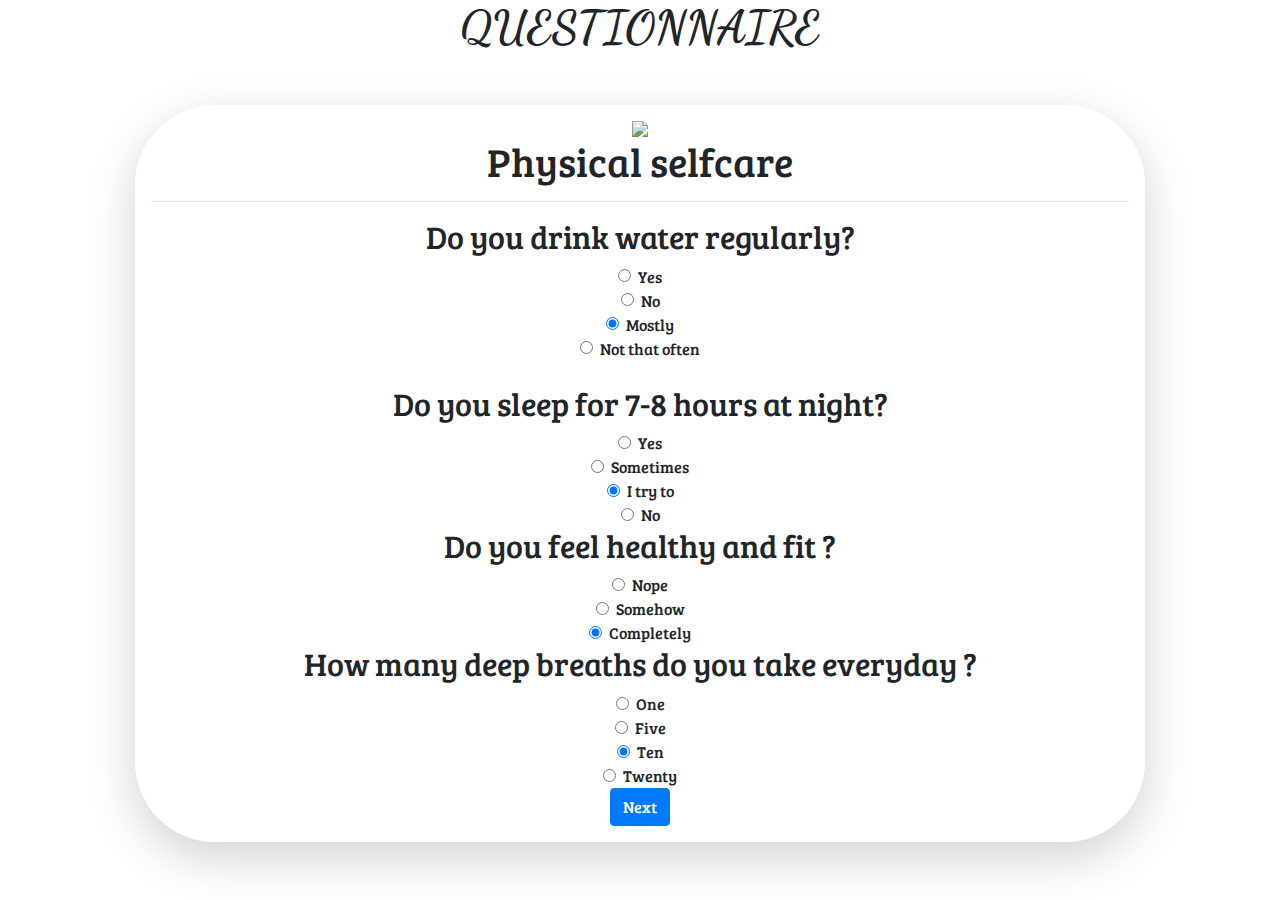
==== commit 1e6e731c: "add changes" ====
--- a/index.html
+++ b/index.html
@@ -1,53 +1,595 @@
-<!DOCTYPE html>
-<html lang="en">
-
-<head>
+
     <meta charset="UTF-8">
     <meta name="viewport" content="width=device-width, initial-scale=1.0">
     <meta http-equiv="X-UA-Compatible" content="ie=edge">
-    <title>Self-care landing page</title>
-    <link rel="stylesheet" type="text/css" href="./css/bootstrap.css">
-    <link rel="stylesheet" type="text/css" href="./css/styles.css">
-    <script src="./js/jquery-3.4.1.js"></script>
-    <script src="./js/scripts.js"></script>
+    <title> Selfcare</title>
+    <link rel="icon" type="img/icon" href="img/logo.jpeg">
+    <link rel="stylesheet" href="css/style1.css">
+    <link rel="stylesheet" href="css/bootstrap.css">
+    <script src="js/jquery-3.4.1.js"></script>
+    <script src="js/scripts.js"></script>
+    <script src="js/bootstrap.min.js"></script>
+    <link href="https://fonts.googleapis.com/css?family=Acme|Bree+Serif|Dancing+Script:400,700&display=swap" rel="stylesheet">
 </head>
 
 <body>
-    <div id="landing-page">
-        <header id="landing-image">
-            <div id="navbar">
-                <nav class="navbar">
-                    <div id="dropdown" onclick="myFunction(this)">
-                        <div id="menu1"></div>
-                        <div id="menu2"></div>
-                        <div id="menu3"></div>
-                    </div>
-                </nav>
-            </div>
-            <div id="myDropdown" class="dropdown-content">
-                <a href="#about-section">ABOUT SELF-CARE</a>
-                <a href="#quote-section"> BE ENCOURAGED</a>
-                <a href="#questionnaire">QUESTIONNAIRE</a>
-                <a href="#testimonials-section">TESTIMONIALS</a>
-                <a href="#contact-us">CONTACT US</a>
-
-            </div>
-
-            <div id="intro">
-                <h1>SELF CARE</h1>
-                <p>It is an important topic that most people do not spend enough time thinking about.<br> may be the most
-                    “put together” and “with it” person for miles around, But that doesn’t mean you don’t need some form
-                    of self-care.</p>
-                <P>Take our questionnaire today and find out how much you are taking care of yourself.</P>
-
-                <button type="button" class="btn btn-secondary">
-                    <a href="#questionnaire" style="color: black"> TAKE QUESTIONNAIRE HERE </a>
-                </button>
-            </div>
-        </header>
+  <div id="questionnaire">
+    <div class="container-fluid push">
+      <h2 style="text-align: center; font-family: 'Dancing Script', cursive; font-size: 46px; font-weight: bold">QUESTIONNAIRE</h2>
+
+      <div class="container">
+          <div class="shadow-lg p-3 mb-5 bg-white questionnaire-card">
+
+              <div class="physicals">
+                  <img id="psil" src="img/ps.jpeg">
+
+                  <h1 id="ps header">Physical selfcare</h1>
+                  <hr>
+
+                  <h2>Do you drink water regularly?</h2>
+                  <div class="form-check">
+                      <input class="form-check-input" type="radio" name="hydration" id="phyc_q_1_a_1" value="5" checked>
+                      <label class="form-check-label" for="phyc_q_1_a_1">
+                          Yes
+                      </label>
+                  </div>
+                  <div class="form-check">
+                      <input class="form-check-input" type="radio" name="hydration" id="phyc_q_1_a_2" value="0">
+                      <label class="form-check-label" for="phyc_q_1_a_2">
+                          No
+                      </label>
+                  </div>
+                  <div class="form-check">
+                      <input class="form-check-input" type="radio" name="hydration" id="phyc_q_1_a_3" value="2" checked>
+                      <label class="form-check-label" for="phyc_q_1_a_3">
+                          Mostly
+                      </label>
+                  </div>
+                  <div class="form-check">
+                      <input class="form-check-input" type="radio" name="hydration" id="phyc_q_1_a_4" value="1">
+                      <label class="form-check-label" for="phyc_q_1_a_4">
+                          Not that often
+                      </label>
+                  </div>
+                  <br>
+                  <h2>Do you sleep for 7-8 hours at night?</h2>
+                  <div class="form-check">
+                      <input class="form-check-input" type="radio" name="sleep" id="phyc_q_2_a_1" value="5" checked>
+                      <label class="form-check-label" for="phyc_q_2_a_1">
+                          Yes
+                      </label>
+                  </div>
+                  <div class="form-check">
+                      <input class="form-check-input" type="radio" name="sleep" id="phyc_q_2_a_2" value="1">
+                      <label class="form-check-label" for="phyc_q_2_a_2">
+                          Sometimes
+                      </label>
+                  </div>
+                  <div class="form-check">
+                      <input class="form-check-input" type="radio" name="sleep" id="phyc_q_2_a_3" value="2" checked>
+                      <label class="form-check-label" for="phyc_q_2_a_3">
+                          I try to
+                      </label>
+                  </div>
+                  <div class="form-check">
+                      <input class="form-check-input" type="radio" name="sleep" id="phyc_q_2_a_4" value="0">
+                      <label class="form-check-label" for="phyc_q_2_a_4">
+                          No
+                      </label>
+                  </div>
+
+                  <h2>Do you feel healthy and fit ?</h2>
+                  <div class="form-check">
+                      <input class="form-check-input" type="radio" name="health" id="phyc_q_3_a_1" value="0" checked>
+                      <label class="form-check-label" for="phyc_q_3_a_1">
+                          Nope
+                      </label>
+                  </div>
+                  <div class="form-check">
+                      <input class="form-check-input" type="radio" name="health" id="phyc_q_3_a_2" value="2">
+                      <label class="form-check-label" for="phyc_q_3_a_2">
+                          Somehow
+                      </label>
+                  </div>
+                  <div class="form-check">
+                      <input class="form-check-input" type="radio" name="health" id="phyc_q_3_a_3" value="5" checked>
+                      <label class="form-check-label" for="phyc_q_3_a_3">
+                          Completely
+                      </label>
+                  </div>
+
+
+                  <h2>How many deep breaths do you take everyday ?</h2>
+
+                  <div class="form-check">
+                      <input class="form-check-input" type="radio" name="breaths" id="phyc_q_4_a_1" value="0" checked>
+                      <label class="form-check-label" for="phyc_q_4_a_1">
+                          One
+                      </label>
+                  </div>
+                  <div class="form-check">
+                      <input class="form-check-input" type="radio" name="breaths" id="phyc_q_4_a_2" value="2">
+                      <label class="form-check-label" for="phyc_q_4_a_2">
+                          Five
+                      </label>
+                  </div>
+                  <div class="form-check">
+                      <input class="form-check-input" type="radio" name="breaths" id="phyc_q_4_a_3" value="3" checked>
+                      <label class="form-check-label" for="phyc_q_4_a_3">
+                          Ten
+                      </label>
+                  </div>
+                  <div class="form-check">
+                      <input class="form-check-input" type="radio" name="breaths" id="phyc_q_4_a_4" value="5">
+                      <label class="form-check-label" for="phyc_q_4_a_4">
+                          Twenty
+                      </label>
+                  </div>
+
+
+                  <button type=button class="btn btn-primary next physical" name="button">Next</button>
+
+              </div>
+
+              <div class="social">
+                  <img id="ssil" src="img/ss.jpeg" alt="">
+
+                  <h1 id="ss header"> Social selfcare</h1>
+                  <hr>
+
+                  <h2>How would you describe yourself ?</h2>
+
+                  <div class="form-check">
+                      <input class="form-check-input" type="radio" name="yourself" id="social_q_1_a_1" value="5" checked>
+                      <label class="form-check-label" for="social_q_1_a_1">
+                          Lively
+                      </label>
+                  </div>
+                  <div class="form-check">
+                      <input class="form-check-input" type="radio" name="yourself" id="social_q_1_a_2" value="1">
+                      <label class="form-check-label" for="social_q_1_a_2">
+                          Boring/Sad
+                      </label>
+                  </div>
+                  <div class="form-check">
+                      <input class="form-check-input" type="radio" name="yourself" id="social_q_1_a_3" value="3" checked>
+                      <label class="form-check-label" for="social_q_1_a_3">
+                          Shy/Introverted
+                      </label>
+                  </div>
+                  <div class="form-check">
+                      <input class="form-check-input" type="radio" name="yourself" id="social_q_1_a_4" value="0">
+                      <label class="form-check-label" for="social_q_1_a_4">
+                          I cant explain
+                      </label>
+                  </div>
+
+
+                  <h2>Do you have a supportive family?</h2>
+
+                  <div class="form-check">
+                      <input class="form-check-input" type="radio" name="family" id="social_q_2_a_1" value="1" checked>
+                      <label class="form-check-label" for="social_q_2_a_1">
+                          Not at all
+                      </label>
+                  </div>
+                  <div class="form-check">
+                      <input class="form-check-input" type="radio" name="family" id="social_q_2_a_2" value="5">
+                      <label class="form-check-label" for="social_q_2_a_2">
+                          Yes
+                      </label>
+                  </div>
+                  <div class="form-check">
+                      <input class="form-check-input" type="radio" name="family" id="social_q_2_a_3" value="2" checked>
+                      <label class="form-check-label" for="social_q_2_a_3">
+                          Not as supportive as I would like
+                      </label>
+                  </div>
+                  <div class="form-check">
+                      <input class="form-check-input" type="radio" name="family" id="social_q_2_a_4" value="0">
+                      <label class="form-check-label" for="social_q_2_a_4">
+                          Dont have a family
+                      </label>
+                  </div>
+
+                  <h2>Do you spend time with people who make you happy ?</h2>
+
+                  <div class="form-check">
+                      <input class="form-check-input" type="radio" name="time" id="social_q_3_a_1" value="0" checked>
+                      <label class="form-check-label" for="social_q_3_a_1">
+                          Rarely
+                      </label>
+                  </div>
+                  <div class="form-check">
+                      <input class="form-check-input" type="radio" name="time" id="social_q_3_a_2" value="1">
+                      <label class="form-check-label" for="social_q_3_a_2">
+                          Not alot,I feel like I don't have the time
+                      </label>
+                  </div>
+                  <div class="form-check">
+                      <input class="form-check-input" type="radio" name="time" id="social_q_3_a_3" value="3" checked>
+                      <label class="form-check-label" for="social_q_3_a_3">
+                          Sometimes
+                      </label>
+                  </div>
+                  <div class="form-check">
+                      <input class="form-check-input" type="radio" name="time" id="social_q_3_a_4" value="5">
+                      <label class="form-check-label" for="social_q_3_a_4">
+                          Most of the time
+                      </label>
+                  </div>
+
+
+                  <h2>Have you talked to someone today and how many ?</h2>
+
+                  <div class="form-check">
+                      <input class="form-check-input" type="radio" name="talk" id="social_q_4_a_1" value="3" checked>
+                      <label class="form-check-label" for="social_q_4_a_1">
+                          Yes,3
+                      </label>
+                  </div>
+                  <div class="form-check">
+                      <input class="form-check-input" type="radio" name="talk" id="social_q_4_a_2" value="1">
+                      <label class="form-check-label" for="social_q_4_a_2">
+                          Yes,1
+                      </label>
+                  </div>
+                  <div class="form-check">
+                      <input class="form-check-input" type="radio" name="talk" id="social_q_4_a_3" value="0" checked>
+                      <label class="form-check-label" for="social_q_4_a_3">
+                          No
+                      </label>
+                  </div>
+                  <div class="form-check">
+                      <input class="form-check-input" type="radio" name="talk" id="social_q_4_a_4" value="5">
+                      <label class="form-check-label" for="social_q_4_a_4">
+                          Yes more than five
+                      </label>
+                  </div>
+
+
+  <!--
+                  <h2>What makes you happy ?</h2>
+
+                  <div class="form-check">
+                      <input class="form-check-input" type="radio" name="happy" id="social_q_4_a_1" value="0" checked>
+                      <label class="form-check-label" for="social_q_4_a_1">
+                          Nothing really
+                      </label>
+                  </div>
+                  <div class="form-check">
+                      <input class="form-check-input" type="radio" name="happy" id="social_q_4_a_2" value="4">
+                      <label class="form-check-label" for="social_q_4_a_2">
+                          Spending time with my family/friends
+                      </label>
+                  </div>
+                  <div class="form-check">
+                      <input class="form-check-input" type="radio" name="happy" id="social_q_4_a_3" value="2" checked>
+                      <label class="form-check-label" for="social_q_4_a_3">
+                          Eating,drinking
+                      </label>
+                  </div>
+                  <div class="form-check">
+                      <input class="form-check-input" type="radio" name="happy" id="social_q_4_a_4" value="5">
+                      <label class="form-check-label" for="social_q_4_a_4">
+                          Engaging in social activities(going out to explore and meet new people and new things)
+                      </label>
+                  </div> -->
+
+
+                  <button type=button class="btn btn-primary back social" name="button">Back</button>
+                  <button type=button class="btn btn-primary next social" name="button">Next</button>
+
+              </div>
+
+              <div class="mental">
+                  <h1 id="ms header">Mental selfcare</h1>
+                  <hr>
+                  <img id="msil" src="img/ms.jpeg">
+
+                  <h2>Do you trust anyone in your life ?</h2>
+
+                  <div class="form-check">
+                      <input class="form-check-input" type="radio" name="trust" id="mental_q_1_a_1" value="5" checked>
+                      <label class="form-check-label" for="mental_q_1_a_1">
+                          Yes
+                      </label>
+                  </div>
+                  <div class="form-check">
+                      <input class="form-check-input" type="radio" name="trust" id="mental_q_1_a_2" value="1">
+                      <label class="form-check-label" for="mental_q_1_a_2">
+                          Not really
+                      </label>
+                  </div>
+                  <div class="form-check">
+                      <input class="form-check-input" type="radio" name="trust" id="mental_q_1_a_3" value="3" checked>
+                      <label class="form-check-label" for="mental_q_1_a_3">
+                          Maybe
+                      </label>
+                  </div>
+                  <div class="form-check">
+                      <input class="form-check-input" type="radio" name="trust" id="mental_q_1_a_4" value="0">
+                      <label class="form-check-label" for="mental_q_1_a_4">
+                          I dont even trust myself
+                      </label>
+                  </div>
+
+
+
+                  <h2>Do you get lonely sometimes ?</h2>
+
+                  <div class="form-check">
+                      <input class="form-check-input" type="radio" name="lonely" id="mental_q_2_a_1" value="5" checked>
+                      <label class="form-check-label" for="mental_q_2_a_1">
+                          Never,always with
+                          someone
+                      </label>
+                  </div>
+                  <div class="form-check">
+                      <input class="form-check-input" type="radio" name="lonely" id="mental_q_2_a_2" value="0">
+                      <label class="form-check-label" for="mental_q_2_a_2">
+                          Yes, almost all the
+                          time
+                      </label>
+                  </div>
+                  <div class="form-check">
+                      <input class="form-check-input" type="radio" name="lonely" id="mental_q_2_a_3" value="2" checked>
+                      <label class="form-check-label" for="mental_q_2_a_3">
+                          Yes,sometimes
+                      </label>
+                  </div>
+                  <div class="form-check">
+                      <input class="form-check-input" type="radio" name="lonely" id="mental_q_2_a_4" value="3">
+                      <label class="form-check-label" for="mental_q_2_a_4">
+                          Whenever I am not
+                          busy
+                      </label>
+                  </div>
+
+
+                  <h2>What mood are you usually in most of the time?</h2>
+
+                  <div class="form-check">
+                      <input class="form-check-input" type="radio" name="mood" id="mental_q_3_a_1" value="0" checked>
+                      <label class="form-check-label" for="mental_q_3_a_1">
+                          Sad
+                      </label>
+                  </div>
+                  <div class="form-check">
+                      <input class="form-check-input" type="radio" name="mood" id="mental_q_3_a_2" value="5">
+                      <label class="form-check-label" for="mental_q_3_a_2">
+                          Happy
+                      </label>
+                  </div>
+                  <div class="form-check">
+                      <input class="form-check-input" type="radio" name="mood" id="mental_q_3_a_3" value="1" checked>
+                      <label class="form-check-label" for="mental_q_3_a_3">
+                          Angry/moody
+                      </label>
+                  </div>
+                  <div class="form-check">
+                      <input class="form-check-input" type="radio" name="mood" id="mental_q_3_a_4" value="2">
+                      <label class="form-check-label" for="mental_q_3_a_4">
+                          Depends on my current
+                          situation
+                      </label>
+                  </div>
+
+
+                  <!-- <h2>What do you think about first when you wake up?</h2>
+
+                  <div class="form-check">
+                      <input class="form-check-input" type="radio" name="think" id="mental_q_4_a_1" value="5" checked>
+                      <label class="form-check-label" for="mental_q_4_a_1">
+                          Myself
+                      </label>
+                  </div>
+                  <div class="form-check">
+                      <input class="form-check-input" type="radio" name="think" id="mental_q_4_a_2" value="4">
+                      <label class="form-check-label" for="mental_q_4_a_2">
+                          My family and
+                          friends
+                      </label>
+                  </div>
+                  <div class="form-check">
+                      <input class="form-check-input" type="radio" name="think" id="mental_q_4_a_3" value="0" checked>
+                      <label class="form-check-label" for="mental_q_4_a_3">
+                          Nothing
+                      </label>
+                  </div> -->
+
+
+                  <h2>What do you struggle with ?</h2>
+
+                  <div class="form-check">
+                      <input class="form-check-input" type="radio" name="struggle" id="mental_q_5_a_1" value="1" checked>
+                      <label class="form-check-label" for="mental_q_5_a_1">
+                          Anxiety
+                      </label>
+                  </div>
+                  <div class="form-check">
+                      <input class="form-check-input" type="radio" name="struggle" id="mental_q_5_a_2" value="0">
+                      <label class="form-check-label" for="mental_q_5_a_2">
+                          Depression
+                      </label>
+                  </div>
+                  <div class="form-check">
+                      <input class="form-check-input" type="radio" name="struggle" id="mental_q_5_a_3" value="5" checked>
+                      <label class="form-check-label" for="mental_q_5_a_3">
+                          Nothing
+                      </label>
+                  </div>
+                  <div class="form-check">
+                      <input class="form-check-input" type="radio" name="struggle" id="mental_q_5_a_4" value="3" checked>
+                      <label class="form-check-label" for="mental_q_5_a_4">
+                          Peer pressure
+                      </label>
+                  </div>
+
+                  <button type=button class="btn btn-primary back mental" name="button">Back</button>
+                  <button type=button class="btn btn-primary next mental" name="button">Next</button>
+              </div>
+
+
+              <div class="emotional">
+                  <h1 id="es header">Emotional selfcare</h1>
+                  <hr>
+                  <img id="esil" src="img/es .jpeg" alt="">
+
+                  <h2>How would you describe your emotional status ?</h2>
+
+                  <div class="form-check">
+                      <input class="form-check-input" type="radio" name="emotional-status" id="emotional_q_1_a_1"
+                          value="5" checked>
+                      <label class="form-check-label" for="emotional_q_1_a_1">
+                          Stable
+                      </label>
+                  </div>
+                  <div class="form-check">
+                      <input class="form-check-input" type="radio" name="emotional-status" id="emotional_q_1_a_2"
+                          value="0">
+                      <label class="form-check-label" for="emotional_q_1_a_2">
+                          Not good
+                      </label>
+                  </div>
+                  <div class="form-check">
+                      <input class="form-check-input" type="radio" name="emotional-status" id="emotional_q_1_a_3"
+                          value="3" checked>
+                      <label class="form-check-label" for="emotional_q_1_a_3">
+                          Okay
+                      </label>
+                  </div>
+                  <div class="form-check">
+                      <input class="form-check-input" type="radio" name="emotional-status" id="emotional_q_1_a_4"
+                          value="1" checked>
+                      <label class="form-check-label" for="emotional_q_1_a_4">
+                          I dont know
+                      </label>
+                  </div>
+
+                  <h2>Have you ever lost someone close to you?</h2>
+
+                  <div class="form-check">
+                      <input class="form-check-input" type="radio" name="loss" id="emotional_q_2_a_1" value="5" checked>
+                      <label class="form-check-label" for="emotional_q_2_a_1">
+                          No
+                      </label>
+                  </div>
+                  <div class="form-check">
+                      <input class="form-check-input" type="radio" name="loss" id="emotional_q_2_a_2" value="3">
+                      <label class="form-check-label" for="emotional_q_2_a_2">
+                          Yes(a few)
+                      </label>
+                  </div>
+                  <div class="form-check">
+                      <input class="form-check-input" type="radio" name="loss" id="emotional_q_2_a_3" value="0" checked>
+                      <label class="form-check-label" for="emotional_q_2_a_3">
+                          Yes(many)
+                      </label>
+                  </div>
+
+
+                  <h2>Can you relate to the opposite sex comfortably?</h2>
+
+                  <div class="form-check">
+                      <input class="form-check-input" type="radio" name="relationship" id="emotional_q_3_a_1" value="5">
+                      <label class="form-check-label" for="emotional_q_3_a_1">
+                          Yes
+                      </label>
+                  </div>
+                  <div class="form-check">
+                      <input class="form-check-input" type="radio" name="relationship" id="emotional_q_3_a_2" value="3">
+                      <label class="form-check-label" for="emotional_q_3_a_2">
+                          Sometimes
+                      </label>
+                  </div>
+
+                  <div class="form-check">
+                      <input class="form-check-input" type="radio" name="relationship" id="emotional_q_3_a_4" value="0"
+                          checked>
+                      <label class="form-check-label" for="emotional_q_3_a_4">
+                          I cannot
+                      </label>
+                  </div>
+
+                  <h2>Are you healthy and fit ?</h2>
+
+                  <div class="form-check">
+                      <input class="form-check-input" type="radio" name="overall-health" id="emotional_q_4_a_1" value="0">
+                      <label class="form-check-label" for="emotional_q_4_a_1">
+                          Nope
+                      </label>
+                  </div>
+                  <div class="form-check">
+                      <input class="form-check-input" type="radio" name="overall-health" id="emotional_q_4_a_2" value="3">
+                      <label class="form-check-label" for="emotional_q_4_a_2">
+                          Somehow
+                      </label>
+                  </div>
+                  <div class="form-check">
+                      <input class="form-check-input" type="radio" name="overall-health" id="emotional_q_4_a_3" value="5"
+                          checked>
+                      <label class="form-check-label" for="emotional_q_4_a_3">
+                          Completely
+                      </label>
+                  </div>
+
+                  <button type=button class="btn btn-primary back emotional" name="button">Back</button>
+                  <button type=button class="btn btn-primary submit emotional" name="button" data-toggle="modal"
+                      data-target="#exampleModalCenter">Submit</button>
+
+
+              </div>
+          </div>
+
+
+          <!-- Modal -->
+          <div class="modal fade" id="exampleModalCenter" tabindex="-1" role="dialog"
+              aria-labelledby="exampleModalCenterTitle" aria-hidden="true">
+              <div class="modal-dialog modal-dialog-centered" role="document">
+                  <div class="modal-content">
+
+                      <div class="modal-body">
+                          You have an overall fitness percantage of <b><span id="overall_fit"></span></b>
+                          <hr>
+                          <br>
+                          Physical Fitness: <b><span id="phyc_fit"></span></b><br>
+                          Social Fitness: <b><span id="social_fit"></span></b><br>
+                          Mental Fitness: <b><span id="mental_fit"></span></b><br>
+                          Emotional Fitness: <b><span id="emot_fit"></span></b><br>
+
+                          <p id="advice"></p>
+                          <p id="physical-advice"></p>
+                            <ul id="physical-list">
+
+                            </ul>
+                          <p id="emotional-advice"></p>
+                            <ul id="emotional-list">
+
+                            </ul>
+                          <p id="social-advice"></p>
+                            <ul id="social-list">
+
+                            </ul>
+                          <p id="mental-advice"></p>
+                            <ul id="mental-list">
+
+                            </ul>
+                      </div>
+                      <div class="modal-footer">
+                          <button type="button" class="btn btn-primary" data-dismiss="modal">Close</button>
+                      </div>
+                  </div>
+              </div>
+          </div>
+
+
+
+      </div>
     </div>
-
-
+  </div>
 </body>
 
-</html>+
+</html>
+
--- a/css/style1.css
+++ b/css/style1.css
@@ -0,0 +1,67 @@
+
+#questionnaire {
+  background-image: url(../img/fit.jpg);
+  background-position: center;
+  background-repeat: no-repeat;
+  background-size: cover;
+}
+
+#sn{
+    display: none;
+}
+.btn{
+  background-color: green;
+  color: white;
+
+}
+
+#questions{
+  text-align: center;
+}
+.physicals{
+text-align: center;
+align-items: center;
+}
+
+.social{
+  text-align: center;
+  display: none;
+
+}
+.mental {
+  text-align: center;
+  display: none;
+}
+.emotional {
+  text-align: center;
+  display: none;
+}
+
+.questionnaire-card {
+  /* position: absolute; */
+  left: 50%;
+  right: 50%;
+  /* transform: translate(-50%, -50%); */
+  margin: 50px;
+  font-weight: normal;
+  font-family: 'Bree Serif', sans-serif;
+  border-style: hidden;
+  border-radius: 80px;
+  /* width: auto; */
+}
+#advice {
+  font-weight: bold;
+}
+#physical-advice {
+  font-weight: bold;
+}
+#mental-advice {
+  font-weight: bold;
+}
+#emotional-advice {
+  font-weight: bold;
+}
+#social-advice {
+  font-weight: bold;
+}
+
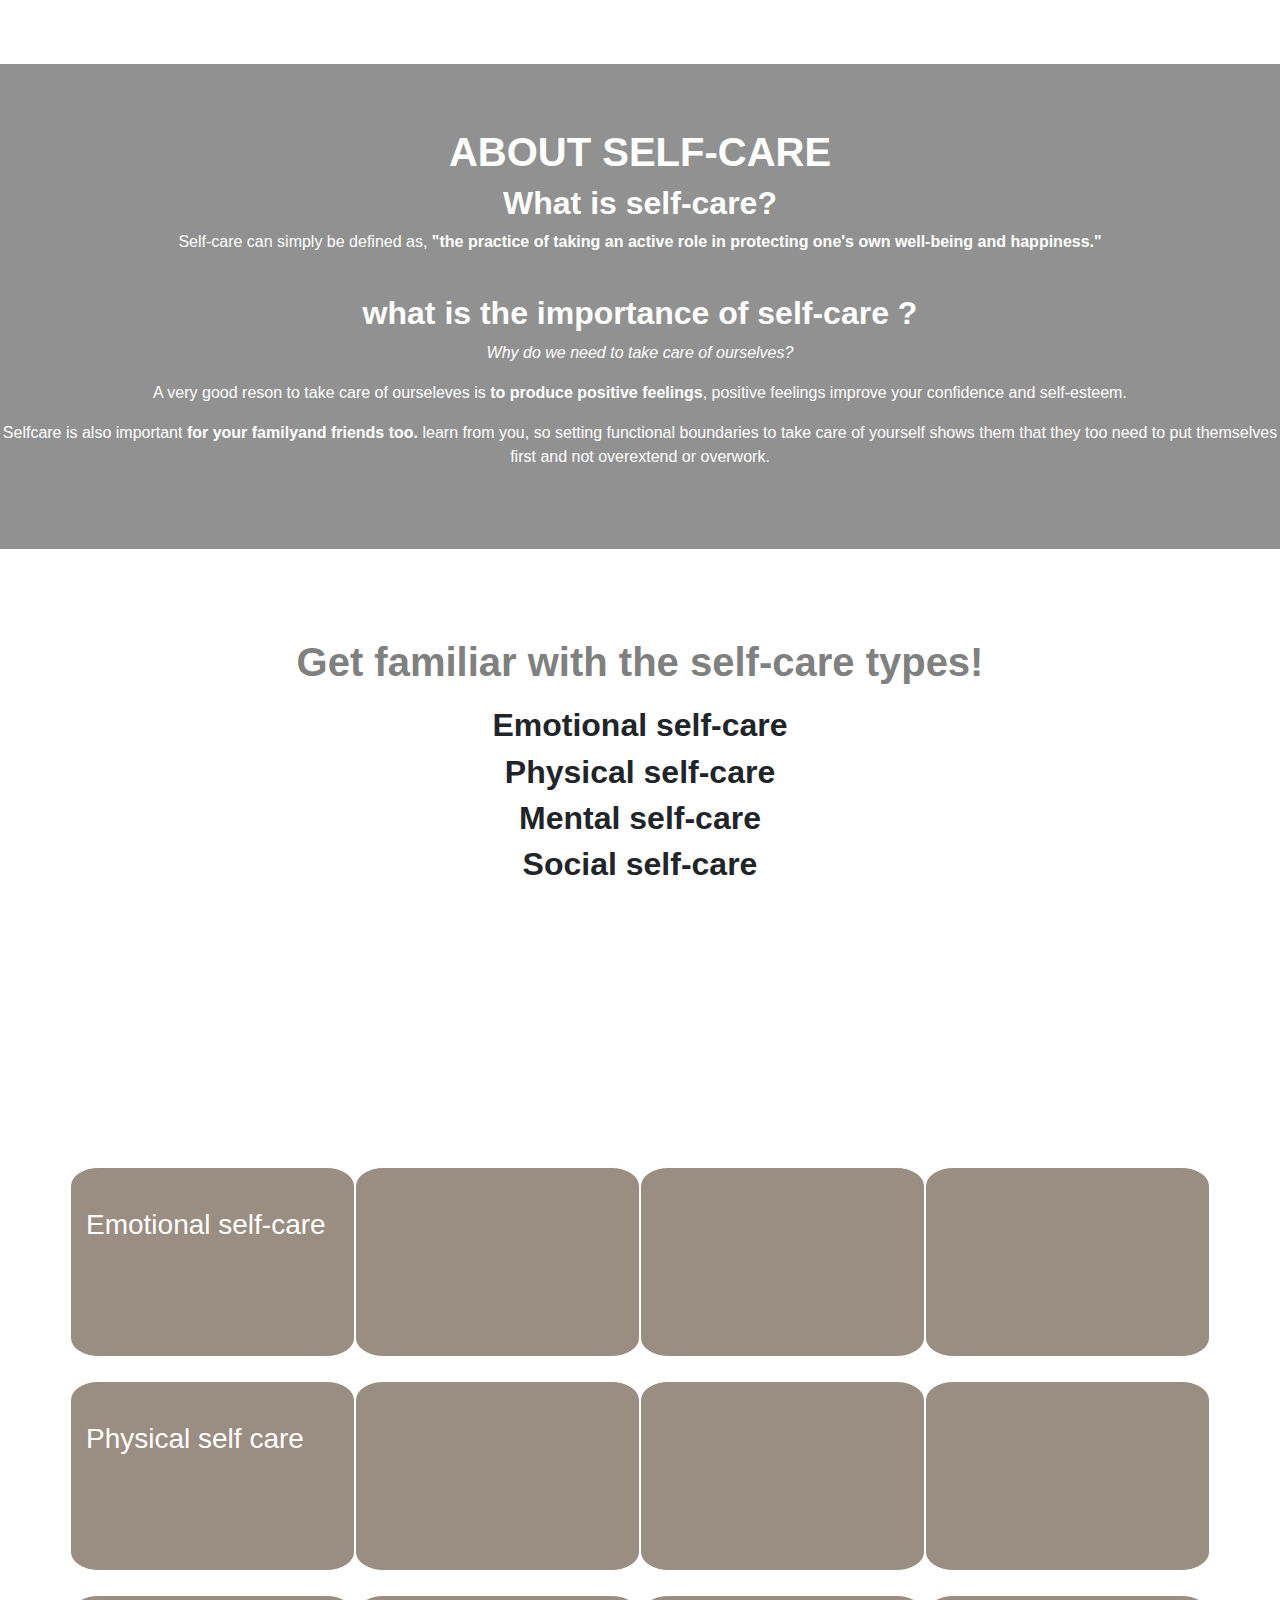
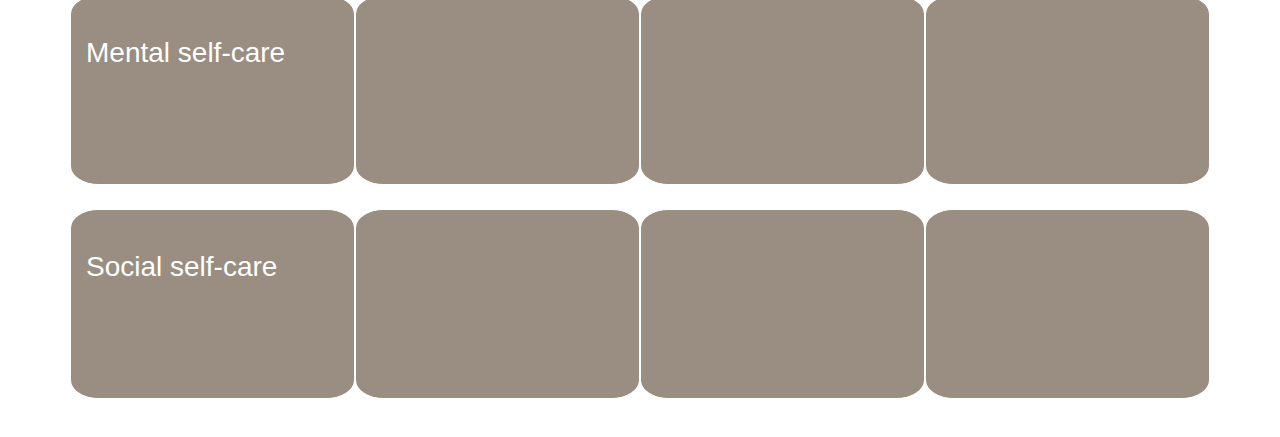
==== commit f6b0e854: "Update website" ====
--- a/index.html
+++ b/index.html
@@ -1,595 +1,611 @@
-
+<html lang="en">
+
+<head>
     <meta charset="UTF-8">
     <meta name="viewport" content="width=device-width, initial-scale=1.0">
     <meta http-equiv="X-UA-Compatible" content="ie=edge">
-    <title> Selfcare</title>
-    <link rel="icon" type="img/icon" href="img/logo.jpeg">
-    <link rel="stylesheet" href="css/style1.css">
-    <link rel="stylesheet" href="css/bootstrap.css">
+    <title>Selfcare webpage</title>
+    <link rel="stylesheet" href="css/bootstrap.css" type="text/css">
+    <link rel="stylesheet" href="css/styles.css" type="text/css">
     <script src="js/jquery-3.4.1.js"></script>
     <script src="js/scripts.js"></script>
-    <script src="js/bootstrap.min.js"></script>
-    <link href="https://fonts.googleapis.com/css?family=Acme|Bree+Serif|Dancing+Script:400,700&display=swap" rel="stylesheet">
+
 </head>
 
 <body>
-  <div id="questionnaire">
-    <div class="container-fluid push">
-      <h2 style="text-align: center; font-family: 'Dancing Script', cursive; font-size: 46px; font-weight: bold">QUESTIONNAIRE</h2>
-
-      <div class="container">
-          <div class="shadow-lg p-3 mb-5 bg-white questionnaire-card">
-
-              <div class="physicals">
-                  <img id="psil" src="img/ps.jpeg">
-
-                  <h1 id="ps header">Physical selfcare</h1>
-                  <hr>
-
-                  <h2>Do you drink water regularly?</h2>
-                  <div class="form-check">
-                      <input class="form-check-input" type="radio" name="hydration" id="phyc_q_1_a_1" value="5" checked>
-                      <label class="form-check-label" for="phyc_q_1_a_1">
-                          Yes
-                      </label>
-                  </div>
-                  <div class="form-check">
-                      <input class="form-check-input" type="radio" name="hydration" id="phyc_q_1_a_2" value="0">
-                      <label class="form-check-label" for="phyc_q_1_a_2">
-                          No
-                      </label>
-                  </div>
-                  <div class="form-check">
-                      <input class="form-check-input" type="radio" name="hydration" id="phyc_q_1_a_3" value="2" checked>
-                      <label class="form-check-label" for="phyc_q_1_a_3">
-                          Mostly
-                      </label>
-                  </div>
-                  <div class="form-check">
-                      <input class="form-check-input" type="radio" name="hydration" id="phyc_q_1_a_4" value="1">
-                      <label class="form-check-label" for="phyc_q_1_a_4">
-                          Not that often
-                      </label>
-                  </div>
-                  <br>
-                  <h2>Do you sleep for 7-8 hours at night?</h2>
-                  <div class="form-check">
-                      <input class="form-check-input" type="radio" name="sleep" id="phyc_q_2_a_1" value="5" checked>
-                      <label class="form-check-label" for="phyc_q_2_a_1">
-                          Yes
-                      </label>
-                  </div>
-                  <div class="form-check">
-                      <input class="form-check-input" type="radio" name="sleep" id="phyc_q_2_a_2" value="1">
-                      <label class="form-check-label" for="phyc_q_2_a_2">
-                          Sometimes
-                      </label>
-                  </div>
-                  <div class="form-check">
-                      <input class="form-check-input" type="radio" name="sleep" id="phyc_q_2_a_3" value="2" checked>
-                      <label class="form-check-label" for="phyc_q_2_a_3">
-                          I try to
-                      </label>
-                  </div>
-                  <div class="form-check">
-                      <input class="form-check-input" type="radio" name="sleep" id="phyc_q_2_a_4" value="0">
-                      <label class="form-check-label" for="phyc_q_2_a_4">
-                          No
-                      </label>
-                  </div>
-
-                  <h2>Do you feel healthy and fit ?</h2>
-                  <div class="form-check">
-                      <input class="form-check-input" type="radio" name="health" id="phyc_q_3_a_1" value="0" checked>
-                      <label class="form-check-label" for="phyc_q_3_a_1">
-                          Nope
-                      </label>
-                  </div>
-                  <div class="form-check">
-                      <input class="form-check-input" type="radio" name="health" id="phyc_q_3_a_2" value="2">
-                      <label class="form-check-label" for="phyc_q_3_a_2">
-                          Somehow
-                      </label>
-                  </div>
-                  <div class="form-check">
-                      <input class="form-check-input" type="radio" name="health" id="phyc_q_3_a_3" value="5" checked>
-                      <label class="form-check-label" for="phyc_q_3_a_3">
-                          Completely
-                      </label>
-                  </div>
-
-
-                  <h2>How many deep breaths do you take everyday ?</h2>
-
-                  <div class="form-check">
-                      <input class="form-check-input" type="radio" name="breaths" id="phyc_q_4_a_1" value="0" checked>
-                      <label class="form-check-label" for="phyc_q_4_a_1">
-                          One
-                      </label>
-                  </div>
-                  <div class="form-check">
-                      <input class="form-check-input" type="radio" name="breaths" id="phyc_q_4_a_2" value="2">
-                      <label class="form-check-label" for="phyc_q_4_a_2">
-                          Five
-                      </label>
-                  </div>
-                  <div class="form-check">
-                      <input class="form-check-input" type="radio" name="breaths" id="phyc_q_4_a_3" value="3" checked>
-                      <label class="form-check-label" for="phyc_q_4_a_3">
-                          Ten
-                      </label>
-                  </div>
-                  <div class="form-check">
-                      <input class="form-check-input" type="radio" name="breaths" id="phyc_q_4_a_4" value="5">
-                      <label class="form-check-label" for="phyc_q_4_a_4">
-                          Twenty
-                      </label>
-                  </div>
-
-
-                  <button type=button class="btn btn-primary next physical" name="button">Next</button>
-
-              </div>
-
-              <div class="social">
-                  <img id="ssil" src="img/ss.jpeg" alt="">
-
-                  <h1 id="ss header"> Social selfcare</h1>
-                  <hr>
-
-                  <h2>How would you describe yourself ?</h2>
-
-                  <div class="form-check">
-                      <input class="form-check-input" type="radio" name="yourself" id="social_q_1_a_1" value="5" checked>
-                      <label class="form-check-label" for="social_q_1_a_1">
-                          Lively
-                      </label>
-                  </div>
-                  <div class="form-check">
-                      <input class="form-check-input" type="radio" name="yourself" id="social_q_1_a_2" value="1">
-                      <label class="form-check-label" for="social_q_1_a_2">
-                          Boring/Sad
-                      </label>
-                  </div>
-                  <div class="form-check">
-                      <input class="form-check-input" type="radio" name="yourself" id="social_q_1_a_3" value="3" checked>
-                      <label class="form-check-label" for="social_q_1_a_3">
-                          Shy/Introverted
-                      </label>
-                  </div>
-                  <div class="form-check">
-                      <input class="form-check-input" type="radio" name="yourself" id="social_q_1_a_4" value="0">
-                      <label class="form-check-label" for="social_q_1_a_4">
-                          I cant explain
-                      </label>
-                  </div>
-
-
-                  <h2>Do you have a supportive family?</h2>
-
-                  <div class="form-check">
-                      <input class="form-check-input" type="radio" name="family" id="social_q_2_a_1" value="1" checked>
-                      <label class="form-check-label" for="social_q_2_a_1">
-                          Not at all
-                      </label>
-                  </div>
-                  <div class="form-check">
-                      <input class="form-check-input" type="radio" name="family" id="social_q_2_a_2" value="5">
-                      <label class="form-check-label" for="social_q_2_a_2">
-                          Yes
-                      </label>
-                  </div>
-                  <div class="form-check">
-                      <input class="form-check-input" type="radio" name="family" id="social_q_2_a_3" value="2" checked>
-                      <label class="form-check-label" for="social_q_2_a_3">
-                          Not as supportive as I would like
-                      </label>
-                  </div>
-                  <div class="form-check">
-                      <input class="form-check-input" type="radio" name="family" id="social_q_2_a_4" value="0">
-                      <label class="form-check-label" for="social_q_2_a_4">
-                          Dont have a family
-                      </label>
-                  </div>
-
-                  <h2>Do you spend time with people who make you happy ?</h2>
-
-                  <div class="form-check">
-                      <input class="form-check-input" type="radio" name="time" id="social_q_3_a_1" value="0" checked>
-                      <label class="form-check-label" for="social_q_3_a_1">
-                          Rarely
-                      </label>
-                  </div>
-                  <div class="form-check">
-                      <input class="form-check-input" type="radio" name="time" id="social_q_3_a_2" value="1">
-                      <label class="form-check-label" for="social_q_3_a_2">
-                          Not alot,I feel like I don't have the time
-                      </label>
-                  </div>
-                  <div class="form-check">
-                      <input class="form-check-input" type="radio" name="time" id="social_q_3_a_3" value="3" checked>
-                      <label class="form-check-label" for="social_q_3_a_3">
-                          Sometimes
-                      </label>
-                  </div>
-                  <div class="form-check">
-                      <input class="form-check-input" type="radio" name="time" id="social_q_3_a_4" value="5">
-                      <label class="form-check-label" for="social_q_3_a_4">
-                          Most of the time
-                      </label>
-                  </div>
-
-
-                  <h2>Have you talked to someone today and how many ?</h2>
-
-                  <div class="form-check">
-                      <input class="form-check-input" type="radio" name="talk" id="social_q_4_a_1" value="3" checked>
-                      <label class="form-check-label" for="social_q_4_a_1">
-                          Yes,3
-                      </label>
-                  </div>
-                  <div class="form-check">
-                      <input class="form-check-input" type="radio" name="talk" id="social_q_4_a_2" value="1">
-                      <label class="form-check-label" for="social_q_4_a_2">
-                          Yes,1
-                      </label>
-                  </div>
-                  <div class="form-check">
-                      <input class="form-check-input" type="radio" name="talk" id="social_q_4_a_3" value="0" checked>
-                      <label class="form-check-label" for="social_q_4_a_3">
-                          No
-                      </label>
-                  </div>
-                  <div class="form-check">
-                      <input class="form-check-input" type="radio" name="talk" id="social_q_4_a_4" value="5">
-                      <label class="form-check-label" for="social_q_4_a_4">
-                          Yes more than five
-                      </label>
-                  </div>
-
-
-  <!--
-                  <h2>What makes you happy ?</h2>
-
-                  <div class="form-check">
-                      <input class="form-check-input" type="radio" name="happy" id="social_q_4_a_1" value="0" checked>
-                      <label class="form-check-label" for="social_q_4_a_1">
-                          Nothing really
-                      </label>
-                  </div>
-                  <div class="form-check">
-                      <input class="form-check-input" type="radio" name="happy" id="social_q_4_a_2" value="4">
-                      <label class="form-check-label" for="social_q_4_a_2">
-                          Spending time with my family/friends
-                      </label>
-                  </div>
-                  <div class="form-check">
-                      <input class="form-check-input" type="radio" name="happy" id="social_q_4_a_3" value="2" checked>
-                      <label class="form-check-label" for="social_q_4_a_3">
-                          Eating,drinking
-                      </label>
-                  </div>
-                  <div class="form-check">
-                      <input class="form-check-input" type="radio" name="happy" id="social_q_4_a_4" value="5">
-                      <label class="form-check-label" for="social_q_4_a_4">
-                          Engaging in social activities(going out to explore and meet new people and new things)
-                      </label>
-                  </div> -->
-
-
-                  <button type=button class="btn btn-primary back social" name="button">Back</button>
-                  <button type=button class="btn btn-primary next social" name="button">Next</button>
-
-              </div>
-
-              <div class="mental">
-                  <h1 id="ms header">Mental selfcare</h1>
-                  <hr>
-                  <img id="msil" src="img/ms.jpeg">
-
-                  <h2>Do you trust anyone in your life ?</h2>
-
-                  <div class="form-check">
-                      <input class="form-check-input" type="radio" name="trust" id="mental_q_1_a_1" value="5" checked>
-                      <label class="form-check-label" for="mental_q_1_a_1">
-                          Yes
-                      </label>
-                  </div>
-                  <div class="form-check">
-                      <input class="form-check-input" type="radio" name="trust" id="mental_q_1_a_2" value="1">
-                      <label class="form-check-label" for="mental_q_1_a_2">
-                          Not really
-                      </label>
-                  </div>
-                  <div class="form-check">
-                      <input class="form-check-input" type="radio" name="trust" id="mental_q_1_a_3" value="3" checked>
-                      <label class="form-check-label" for="mental_q_1_a_3">
-                          Maybe
-                      </label>
-                  </div>
-                  <div class="form-check">
-                      <input class="form-check-input" type="radio" name="trust" id="mental_q_1_a_4" value="0">
-                      <label class="form-check-label" for="mental_q_1_a_4">
-                          I dont even trust myself
-                      </label>
-                  </div>
-
-
-
-                  <h2>Do you get lonely sometimes ?</h2>
-
-                  <div class="form-check">
-                      <input class="form-check-input" type="radio" name="lonely" id="mental_q_2_a_1" value="5" checked>
-                      <label class="form-check-label" for="mental_q_2_a_1">
-                          Never,always with
-                          someone
-                      </label>
-                  </div>
-                  <div class="form-check">
-                      <input class="form-check-input" type="radio" name="lonely" id="mental_q_2_a_2" value="0">
-                      <label class="form-check-label" for="mental_q_2_a_2">
-                          Yes, almost all the
-                          time
-                      </label>
-                  </div>
-                  <div class="form-check">
-                      <input class="form-check-input" type="radio" name="lonely" id="mental_q_2_a_3" value="2" checked>
-                      <label class="form-check-label" for="mental_q_2_a_3">
-                          Yes,sometimes
-                      </label>
-                  </div>
-                  <div class="form-check">
-                      <input class="form-check-input" type="radio" name="lonely" id="mental_q_2_a_4" value="3">
-                      <label class="form-check-label" for="mental_q_2_a_4">
-                          Whenever I am not
-                          busy
-                      </label>
-                  </div>
-
-
-                  <h2>What mood are you usually in most of the time?</h2>
-
-                  <div class="form-check">
-                      <input class="form-check-input" type="radio" name="mood" id="mental_q_3_a_1" value="0" checked>
-                      <label class="form-check-label" for="mental_q_3_a_1">
-                          Sad
-                      </label>
-                  </div>
-                  <div class="form-check">
-                      <input class="form-check-input" type="radio" name="mood" id="mental_q_3_a_2" value="5">
-                      <label class="form-check-label" for="mental_q_3_a_2">
-                          Happy
-                      </label>
-                  </div>
-                  <div class="form-check">
-                      <input class="form-check-input" type="radio" name="mood" id="mental_q_3_a_3" value="1" checked>
-                      <label class="form-check-label" for="mental_q_3_a_3">
-                          Angry/moody
-                      </label>
-                  </div>
-                  <div class="form-check">
-                      <input class="form-check-input" type="radio" name="mood" id="mental_q_3_a_4" value="2">
-                      <label class="form-check-label" for="mental_q_3_a_4">
-                          Depends on my current
-                          situation
-                      </label>
-                  </div>
-
-
-                  <!-- <h2>What do you think about first when you wake up?</h2>
-
-                  <div class="form-check">
-                      <input class="form-check-input" type="radio" name="think" id="mental_q_4_a_1" value="5" checked>
-                      <label class="form-check-label" for="mental_q_4_a_1">
-                          Myself
-                      </label>
-                  </div>
-                  <div class="form-check">
-                      <input class="form-check-input" type="radio" name="think" id="mental_q_4_a_2" value="4">
-                      <label class="form-check-label" for="mental_q_4_a_2">
-                          My family and
-                          friends
-                      </label>
-                  </div>
-                  <div class="form-check">
-                      <input class="form-check-input" type="radio" name="think" id="mental_q_4_a_3" value="0" checked>
-                      <label class="form-check-label" for="mental_q_4_a_3">
-                          Nothing
-                      </label>
-                  </div> -->
-
-
-                  <h2>What do you struggle with ?</h2>
-
-                  <div class="form-check">
-                      <input class="form-check-input" type="radio" name="struggle" id="mental_q_5_a_1" value="1" checked>
-                      <label class="form-check-label" for="mental_q_5_a_1">
-                          Anxiety
-                      </label>
-                  </div>
-                  <div class="form-check">
-                      <input class="form-check-input" type="radio" name="struggle" id="mental_q_5_a_2" value="0">
-                      <label class="form-check-label" for="mental_q_5_a_2">
-                          Depression
-                      </label>
-                  </div>
-                  <div class="form-check">
-                      <input class="form-check-input" type="radio" name="struggle" id="mental_q_5_a_3" value="5" checked>
-                      <label class="form-check-label" for="mental_q_5_a_3">
-                          Nothing
-                      </label>
-                  </div>
-                  <div class="form-check">
-                      <input class="form-check-input" type="radio" name="struggle" id="mental_q_5_a_4" value="3" checked>
-                      <label class="form-check-label" for="mental_q_5_a_4">
-                          Peer pressure
-                      </label>
-                  </div>
-
-                  <button type=button class="btn btn-primary back mental" name="button">Back</button>
-                  <button type=button class="btn btn-primary next mental" name="button">Next</button>
-              </div>
-
-
-              <div class="emotional">
-                  <h1 id="es header">Emotional selfcare</h1>
-                  <hr>
-                  <img id="esil" src="img/es .jpeg" alt="">
-
-                  <h2>How would you describe your emotional status ?</h2>
-
-                  <div class="form-check">
-                      <input class="form-check-input" type="radio" name="emotional-status" id="emotional_q_1_a_1"
-                          value="5" checked>
-                      <label class="form-check-label" for="emotional_q_1_a_1">
-                          Stable
-                      </label>
-                  </div>
-                  <div class="form-check">
-                      <input class="form-check-input" type="radio" name="emotional-status" id="emotional_q_1_a_2"
-                          value="0">
-                      <label class="form-check-label" for="emotional_q_1_a_2">
-                          Not good
-                      </label>
-                  </div>
-                  <div class="form-check">
-                      <input class="form-check-input" type="radio" name="emotional-status" id="emotional_q_1_a_3"
-                          value="3" checked>
-                      <label class="form-check-label" for="emotional_q_1_a_3">
-                          Okay
-                      </label>
-                  </div>
-                  <div class="form-check">
-                      <input class="form-check-input" type="radio" name="emotional-status" id="emotional_q_1_a_4"
-                          value="1" checked>
-                      <label class="form-check-label" for="emotional_q_1_a_4">
-                          I dont know
-                      </label>
-                  </div>
-
-                  <h2>Have you ever lost someone close to you?</h2>
-
-                  <div class="form-check">
-                      <input class="form-check-input" type="radio" name="loss" id="emotional_q_2_a_1" value="5" checked>
-                      <label class="form-check-label" for="emotional_q_2_a_1">
-                          No
-                      </label>
-                  </div>
-                  <div class="form-check">
-                      <input class="form-check-input" type="radio" name="loss" id="emotional_q_2_a_2" value="3">
-                      <label class="form-check-label" for="emotional_q_2_a_2">
-                          Yes(a few)
-                      </label>
-                  </div>
-                  <div class="form-check">
-                      <input class="form-check-input" type="radio" name="loss" id="emotional_q_2_a_3" value="0" checked>
-                      <label class="form-check-label" for="emotional_q_2_a_3">
-                          Yes(many)
-                      </label>
-                  </div>
-
-
-                  <h2>Can you relate to the opposite sex comfortably?</h2>
-
-                  <div class="form-check">
-                      <input class="form-check-input" type="radio" name="relationship" id="emotional_q_3_a_1" value="5">
-                      <label class="form-check-label" for="emotional_q_3_a_1">
-                          Yes
-                      </label>
-                  </div>
-                  <div class="form-check">
-                      <input class="form-check-input" type="radio" name="relationship" id="emotional_q_3_a_2" value="3">
-                      <label class="form-check-label" for="emotional_q_3_a_2">
-                          Sometimes
-                      </label>
-                  </div>
-
-                  <div class="form-check">
-                      <input class="form-check-input" type="radio" name="relationship" id="emotional_q_3_a_4" value="0"
-                          checked>
-                      <label class="form-check-label" for="emotional_q_3_a_4">
-                          I cannot
-                      </label>
-                  </div>
-
-                  <h2>Are you healthy and fit ?</h2>
-
-                  <div class="form-check">
-                      <input class="form-check-input" type="radio" name="overall-health" id="emotional_q_4_a_1" value="0">
-                      <label class="form-check-label" for="emotional_q_4_a_1">
-                          Nope
-                      </label>
-                  </div>
-                  <div class="form-check">
-                      <input class="form-check-input" type="radio" name="overall-health" id="emotional_q_4_a_2" value="3">
-                      <label class="form-check-label" for="emotional_q_4_a_2">
-                          Somehow
-                      </label>
-                  </div>
-                  <div class="form-check">
-                      <input class="form-check-input" type="radio" name="overall-health" id="emotional_q_4_a_3" value="5"
-                          checked>
-                      <label class="form-check-label" for="emotional_q_4_a_3">
-                          Completely
-                      </label>
-                  </div>
-
-                  <button type=button class="btn btn-primary back emotional" name="button">Back</button>
-                  <button type=button class="btn btn-primary submit emotional" name="button" data-toggle="modal"
-                      data-target="#exampleModalCenter">Submit</button>
-
-
-              </div>
-          </div>
-
-
-          <!-- Modal -->
-          <div class="modal fade" id="exampleModalCenter" tabindex="-1" role="dialog"
-              aria-labelledby="exampleModalCenterTitle" aria-hidden="true">
-              <div class="modal-dialog modal-dialog-centered" role="document">
-                  <div class="modal-content">
-
-                      <div class="modal-body">
-                          You have an overall fitness percantage of <b><span id="overall_fit"></span></b>
-                          <hr>
-                          <br>
-                          Physical Fitness: <b><span id="phyc_fit"></span></b><br>
-                          Social Fitness: <b><span id="social_fit"></span></b><br>
-                          Mental Fitness: <b><span id="mental_fit"></span></b><br>
-                          Emotional Fitness: <b><span id="emot_fit"></span></b><br>
-
-                          <p id="advice"></p>
-                          <p id="physical-advice"></p>
-                            <ul id="physical-list">
-
+    <div id="about-section">
+        <div class="container-fluid" id="about">
+            <div class="aboutcontent">
+                <div class="aboutheader">
+                    <header class="abouttitle">
+                        <h1><Strong>ABOUT SELF-CARE</Strong></h1>
+                    </header>
+                </div>
+                <div class="abouttext">
+                    <h2><strong>What is self-care?</strong></h2>
+                    <p>
+                        Self-care can simply be defined as, <strong>"the practice of taking an active role in protecting
+                            one's
+                            own well-being and happiness."</strong>
+                    </p><br>
+                    <h2><strong>what is the importance of self-care ?</strong></h2>
+                    <p>
+                        <em>Why do we need to take care of ourselves?</em>
+                    </p>
+                    <p>A very good reson to take care of ourseleves is <strong>to produce positive feelings</strong>,
+                        positive feelings improve your confidence and self-esteem.</p>
+                    <p>Selfcare is also important <strong>for your familyand friends too.</strong> learn from you, so
+                        setting
+                        functional boundaries to take care of yourself shows them that they too need to put themselves
+                        first
+                        and
+                        not overextend or overwork.
+                    </p>
+                </div>
+            </div>
+        </div>
+        <div class="container-fluid" id="types">
+            <div class="typeheader">
+                <header>
+                    <h1><strong>Get familiar with the self-care types!</strong></h1>
+                </header>
+            </div>
+            <div class="typecontent">
+                <div class="emotionalcontent" id="emotionalcontent">
+                    <div id="emotionalcontenttitle" style="cursor: pointer">
+                        <h2><strong>Emotional self-care</strong></h2>
+                    </div>
+                    <div id="emotionalcontenttext">
+                        <p>
+                            This is , <strong>caring for your emotional needs by identifying what it is you're feeling
+                                and
+                                then moving foward in a way that honors yourself and those emotions</strong>
+                        </p>
+                        <h3>how to take care of yourself emotionally:</h3>
+                        <p>Various ways include:
+                            <ul>
+                                <li><strong>Know your emotions.</strong></li>
+                                <p>All of them. What are your past experiences with each emotion? Know what triggers
+                                    each of
+                                    them. Understand which events, and especially people, are associated with each. Do
+                                    you
+                                    understand why you respond emotionally the way you do? Are you satisfied that your
+                                    emotional response is appropriate and reflects what you truly feel? Or, does your
+                                    emotional response feel uncomfortable — for example, overreactive (or not reactive
+                                    enough for the situation)? Do you feel frustrated that you can’t adequately express
+                                    yourself?
+
+                                    Knowing your emotions should help you judge how to behave when a situation arises.
+                                    Each
+                                    new event or interaction should not feel like the first time it’s happening. Each
+                                    successive time a specific emotion is expressed gives you another opportunity to
+                                    observe
+                                    yourself and respond in a way that feels right (or at least better) for you.
+                                </p>
+                                <li><strong>Maintain healthy boundaries.</strong></li>
+                                <p>
+                                    How do you maintain your own emotional integrity? How do you keep others' emotions
+                                    from
+                                    invading your space? Are you able to recognize when others’ emotions “become” your
+                                    own,
+                                    or at least when others are attempting to make you “feel” the way they do and the
+                                    way
+                                    they want you to? Do you have strategies to protect yourself from emotional
+                                    invasion?
+
+                                    Think of a boundary as a healthy space around you. You decide how big this space
+                                    needs
+                                    to be for you to feel comfortable. It may be an actual space, measured as physical
+                                    distance, or an imaginary psychological/emotional space. When you successfully
+                                    maintain
+                                    healthy emotional boundaries, you are taking care of yourself first and foremost.
+                                    Once
+                                    you’ve done that, you can actually deal with a situation or person more effectively,
+                                    since you know what you can and will do, as well as what you will not allow to
+                                    happen
+                                    emotionally.
+                                </p>
+                                <li><strong>Cultivate your own well-being on every level.</strong></li>
+                                <p>
+                                    Practice self-care whenever possible. Physical care will keep you healthy and
+                                    strong,
+                                    better able to endure life when difficult things happen. Psychological well-being
+                                    goes a
+                                    long way to help sustain you, especially during life challenges when you are called
+                                    upon
+                                    to emotionally respond. Understanding who you are at your core, what makes you tick,
+                                    how
+                                    you differ from or are similar to those around you, and what your attitudes and
+                                    beliefs
+                                    are will help keep you on the “right track," able to stay on your path in order to
+                                    accomplish what you desire. As with emotions, your psychological outlook helps keep
+                                    you
+                                    steady in your own life.
+
+                                    Spiritually, cultivate a belief system that brings you hope and faith. Spiritual
+                                    practice (this may be religious, but not necessarily) helps to sustain you on a
+                                    daily
+                                    basis, especially in trying and challenging times and with trying and challenging
+                                    people.
+                                </p>
+                                <li><strong>Create a healthy support system.</strong></li>
+                                <p>
+                                    These are people who encourage and nurture you. These are people who know you, like
+                                    who
+                                    you are, and are willing to help you become your best self. People with no ulterior
+                                    motive or private agenda. These are people you can always turn to just to listen
+                                    and/or
+                                    provide advice if needed.
+
+                                    It should not be difficult to identify who in your life overwhelms you, weighs you
+                                    down,
+                                    worries you, makes you anxious, and/or causes you to engage in situations and
+                                    relationships that are not in your best interest and that deter you from pursuing
+                                    what
+                                    makes you happy and contented. Sometimes it’s hard to grasp that a relationship or
+                                    situation is engaging you in a negative way. But over time and with repetitive
+                                    interactions, you should begin to see the bigger picture. Even if you have
+                                    difficultly
+                                    moving away from or limiting a relationship or situation that isn’t good for you,
+                                    having
+                                    a support system behind you is extremely helpful. The goal is to eventually move
+                                    toward
+                                    more satisfying, productive, and caring relationships that support the kind of life
+                                    you
+                                    want to live.
+                                </p>
+                                <li><strong>Create an emotional or psychological “tool box.” </strong></li>
+                                <p>
+                                    This is a great visual for many of these concepts. Your “tool box” is a place where
+                                    you
+                                    keep your coping skills — life management tools that you have acquired over time and
+                                    over the course of having had numerous life experiences. These tools are strategies
+                                    you
+                                    have developed and used effectively to cope with challenges to your life and
+                                    well-being.
+
+                                    Over time, your personal “tool box” should come to contain everything you need. My
+                                    patients know they have the tools to deal with most of what life dishes up, and they
+                                    feel confident that when a challenge occurs in the future, they have what it takes
+                                    to
+                                    handle it. In challenging times, however, people may feel that they need to seek
+                                    help in
+                                    order to gain a broader perspective, and perhaps add more strategies in order to
+                                    better
+                                    deal with a certain situation. Anything that helps you to grow emotionally and
+                                    become
+                                    more grounded within yourself is always a welcome addition to your life.
+                                </p>
                             </ul>
-                          <p id="emotional-advice"></p>
-                            <ul id="emotional-list">
-
+                        </p>
+                    </div>
+                    <div id="physicalcontenttitle" style="cursor: pointer">
+                        <h2><strong>Physical self-care</strong>
+                            <h2>
+                    </div>
+                    <div id="physicalcontenttext">
+                        <p> This ,<strong>involves activities that improve your physical health such as diet and
+                                excercise.</strong>
+                            It also means seeing a doctor when you are sick and taking the time to rest.</p>
+                        <p><strong>Various ways of excercising pysical selfcare include:</strong></p>
+                        <ul>
+                            <li><strong>Eat well</strong></li>
+                            <div class="physicalimages">
+                                <img src="images/Acai Bowls_ What You Need to Know, Plus 5 Acai Bowl Recipes.jpeg"
+                                    id="eatwell" alt="" height="150px" width="170px">
+                            </div>
+                            <p>This doesn’t meant that you have to become a total health nut, but drinking enough water
+                                (try
+                                for 60-80oz per day) and adding in some leafy greens can make a drastic difference in
+                                your
+                                day. Start each meal with a large glass of water before you sit down to enjoy. Also,
+                                I’ve
+                                found that the mindset of “how can I add more vegetables to this meal?” is a great way
+                                to
+                                get as many nutrients as you can throughout the day.
+
+                                Something important to keep in mind – healthy fats are your friend. Some quick and easy
+                                sources are avocados, extra virgin olive oil, salmon, flax and chia seeds.</p>
+                            <li><strong>Move your body</strong></li>
+                            <div class="physicalimages">
+                                <img src="images/movebody.webp" alt="" height="270px" width="270px">
+                            </div>
+                            <p>Getting your blood flowing is a really impactful way to practice physical self care. When
+                                we
+                                move our body, we release endorphins that can help make us feel good.
+                                Getting your blood flowing is a really impactful way to practice physical self care.
+                                When we
+                                move our body, we release endorphins that can help make us feel good.
+                            </p>
+                            <p>If you want to start working out but have no idea where to get started, check out the
+                                tips
+                                below:</p>
+                            <ul>
+                                <li>Go on a 15 minute walk in your neighborhood</li>
+                                <li>Park the car further away than usual and enjoy that walk across the parking lot</li>
+                                <li>Opt for the stairs instead of the escalator or elevator</li>
+                                <li>Find a local gym or studio and sign up for some classes that might interest you</li>
                             </ul>
-                          <p id="social-advice"></p>
-                            <ul id="social-list">
-
+                            <li><strong>Create a zen space</strong></li>
+                            <div class="physicalimages">
+                                <img src="images/zenspace.webp" id="zenspace" alt="" height="270px" width="270px">
+                            </div>
+                            <p>By creating a peaceful home you are giving yourself a calming space to unwind and relax.
+                                When
+                                you love the space you live in, taking care of yourself doesn’t seem as stressful
+                                because
+                                you’re not preoccupied worrying about needless clutter and or chaos.
+                            </p>
+                            <ul>
+                                <p>Here are some simple steps to create a zen-like space:</p>
+                                <li>Organize and clean the counter</li>
+                                <li>Open the windows</li>
+                                <li>Donate items you no longer use</li>
                             </ul>
-                          <p id="mental-advice"></p>
-                            <ul id="mental-list">
-
+                            <p>Taking pride in your surroundings can help you fall back in love with what you already
+                                have,
+                                which is certainly something we need to remember to practice with ourselves.</p>
+                            <li> <strong>Get enough rest</strong> </li>
+                            <div class="physicalimages">
+                                <img src="images/getrest.webp" alt="" height="270px" width="270px">
+                            </div>
+                            <p>Carving out enough time to get as much rest and sleep as possible is a very important
+                                physical self care practice. When we rest, we allow our body to do its natural work like
+                                detox, digest, and balance our hormones.
+
+                                Getting enough rest at night is not the only thing you need to consider. Creating space
+                                within your busy life to disconnect from the busy world and take a breather has the
+                                potential to improve your overall wellness. It’s easy to get caught up in the rat-race
+                                and
+                                feel like we have to be on all the time in order to be productive, but sometimes, being
+                                productive means completely slowing down.
+                            </p>
+                            <p>If you’re someone that has trouble getting enough rest, consider trying one of the below
+                                tricks </p>
+                            <ul>
+                                <li>Practice 4-7-8 breathing</li>
+                                <li>Use organic CBD hemp oil daily (this has greatly improved my daily hum of anxiety
+                                    and
+                                    sleep)</li>
+                                <li>Wear blue-light blocking glasses for at least two hours before bed</li>
+                                <li>Use an eye shade while sleeping as this will help cut down on light pollution that
+                                    might
+                                    be disrupting your sleep</li>
                             </ul>
-                      </div>
-                      <div class="modal-footer">
-                          <button type="button" class="btn btn-primary" data-dismiss="modal">Close</button>
-                      </div>
-                  </div>
-              </div>
-          </div>
-
-
-
-      </div>
+                        </ul>
+                    </div>
+                    <div id="mentalcontenttitle" style="cursor: pointer">
+                        <h2><strong>Mental self-care</strong></h2>
+                    </div>
+                    <div id="mentalcontenttext">
+                        <p>Self-care for mental health<strong> means that individuals should develop a healthier
+                                lifestyle
+                                by paying
+                                careful attention to their diet, exercise, and sleeping habits.</strong></p>
+                        <p><strong>Various means of observing mental health include:</strong></p>
+                        <ol>
+                            <li><strong>Self-love</strong></li>
+                            <ul>
+                                <li>Maintain good personal hygiene</li>
+                                <p>Activities like showering and brushing your teeth seem obvious. Most of us learned to
+                                    do
+                                    these things when we were a child. However, that’s precisely why maintaining good
+                                    personal hygiene is often overlooked. It is a basic thing we learned to do so long
+                                    ago
+                                    that it seems unimportant when we have a big deadline coming up. The cheesy saying,
+                                    “When you look good, you feel good” is actually true. Taking care of your body and
+                                    dressing well help you feel confident and ready to take on the world.</p>
+                                <li>Make time for yourself</li>
+                                <p>Juggling work and family can be tough. It may seem self-indulgent to make time for
+                                    yourself when work needs to be done, but it’s not. You are a human being first and
+                                    foremost. Make time for relaxation and hang out with the people who understand you.
+                                    You
+                                    do not need to be productive every day. Rather than staying up all night to get that
+                                    project done, get a good night’s sleep and finish it in the morning. You’ll be more
+                                    focused and do a better job.</p>
+                                <li>Let out your frustration</li>
+                                <p>When people don’t vent their feelings, the anger and sadness can build until they
+                                    explode. Everyone experiences unpleasant emotions like anger or grief. It’s normal,
+                                    but
+                                    you have to let it out. If you need to scream into a pillow or cry, do it. A friend
+                                    of
+                                    mine even likes to buy glass dishes at Goodwill and throw them onto his back patio.
+                                    If
+                                    you do this, make sure to wear protective gear, including long pants, adequate
+                                    shoes,
+                                    gloves, and safety glasses. It can be relieving to vent, as long as you do so in a
+                                    healthy and safe way.</p>
+                                <li>Be honest</li>
+                                <p>I remember standing outside my parents’ bedroom door when I was in Elementary school.
+                                    I
+                                    wanted to tell them that I was sad, that something was wrong, but I was too scared.
+                                    I
+                                    never did tell them, and I didn’t start being completely honest about my mental
+                                    illness
+                                    until I was in college. By that time, things had gotten so bad that I had to be
+                                    hospitalized for a week. Admitting that you’re struggling can be scary and
+                                    embarrassing.
+                                    If you’re not comfortable telling a family member, reach out to a friend or talk
+                                    with a
+                                    professional.</p>
+                                <li>Honor your inner child</li>
+                                <p>Honoring your inner child means getting that ice cream cone with extra sprinkles. It
+                                    means rolling down that hill just because. Even though you may not be a kid anymore,
+                                    there is still a part of you that needs to have fun and feel free. Colouring is a
+                                    popular way to honor your inner child, but there are many activities to choose from.
+                                    Run
+                                    through that field and pet that kitty! Dance to your favorite song and lick the
+                                    frosting
+                                    off your fingers! Your inner child will thank you.
+                                </p>
+                                <li>Call the suicide hotline at 1-800-273-8255 or chat online</li>
+                                <p>You’re important. If you’re not doing well, please reach out for help. It can be hard
+                                    to
+                                    admit that you’re struggling, but if you don’t tell anyone you need help, no one
+                                    will
+                                    know. These trained individuals will listen to you without judging and help you get
+                                    back
+                                    on track. As someone with social anxiety, I have never wanted to call a hotline, so
+                                    being able to chat online has been a relief. At first, I was afraid that if I logged
+                                    into a chat room and admitted I was having suicidal thoughts, an ambulance would
+                                    come
+                                    roaring down the street and I’d be forced to go to the hospital. That’s not what
+                                    happens. None of them have my name or address. My privacy is protected. A trained
+                                    professional merely reminds us of what steps we can take to feel better.</p>
+                            </ul>
+                            <li><strong>Alternative healing</strong></li>
+                            <ul>
+                                <li>Practice breathing excercizes</li>
+                                <p>My therapist told me about breathing exercises a few years ago. She told me to
+                                    breathe in
+                                    and count to seven. I held my breath for seven seconds and exhaled for another seven
+                                    seconds. I felt silly and light-headed, but the next day I had a panic attack in the
+                                    car. I tried the breathing exercise and was surprised that it helped. Now, it has
+                                    become
+                                    a part of my daily routine</p>
+                                <li>Do yoga</li>
+                                <p>Initially, I thought yoga was glorified stretching or a lazy way of exercising. When
+                                    I
+                                    began to try out different ways of dealing with stress, I tried yoga as a last
+                                    resort. I
+                                    remember doing Child’s Pose while rolling my eyes. To my surprise, it felt amazing.
+                                    Then
+                                    I felt horrible with shooting pain in my abdomen. But I had to keep the pose for at
+                                    least three minutes, so I stuck with it. By the time three minutes had passed, my
+                                    clenched muscles had finally relaxed, and I was in a state of bliss. I didn’t want
+                                    to
+                                    move. It can be hard to motivate myself to do yoga when I’m depressed, but I always
+                                    thank myself afterwards.</p>
+                                <li>Try Essential oils</li>
+                                <p>A few of my favorite essential oils are lavender, chamomile, and mint. They helped
+                                    you to
+                                    be mindful because you focus on the pleasant scent, rather than whatever is
+                                    stressing me
+                                    you at that moment. you can roll essential oil on my wrist every day, dabbing it on
+                                    your
+                                    temples and the nape of your neck. When you take a bath, putting a few drops of
+                                    essential oils in the tub to help you relax. Using essential oils can also help you
+                                    with
+                                    migraines and anxiety.</p>
+                                <li>Use a lightbox</li>
+                                <p>I was skeptical when I first heard about light therapy, but it makes sense.
+                                    Lightboxes
+                                    help individuals with Seasonal Affective Disorder, sleep disorders, dementia, and
+                                    even
+                                    jet lag. They can help elevate your mood, improve your focus, and help you sleep
+                                    better.
+                                    Make sure to educate yourself (as with all the suggestions here) because light
+                                    therapy
+                                    can trigger mania in individuals with bipolar disorder.</p>
+                                <li>Get a pet</li>
+                                <p>While certified therapy animals can be expensive, getting a pet doesn’t have to be. I
+                                    have two pet rats that were given to me for free when my sister couldn’t keep them.
+                                    When
+                                    I’m lonely and depressed, I cuddle with them. Watching them munch on a piece of
+                                    fruit or
+                                    scurry across the floor always cheers me up. Sometimes, I let them lick peanut
+                                    butter
+                                    off my finger, and at night, I watch them cuddle together in their little hammock.
+                                    They
+                                    make me so happy.</p>
+                                <li>Use herbal treatments</li>
+                                <p>You don’t need to dry your own herbs to try herbal therapy. It can be as simple as
+                                    drinking herbal tea to help you sleep at night. I have a mug of chamomile tea every
+                                    night before bed. It helps me relax and has become a part of my evening routine.
+                                    Valerian helps with insomnia, skullcap helps with stress and anxiety, and
+                                    passionflower
+                                    helps with panic attacks.</p>
+                            </ul>
+                            <li><strong>Medical treatment</strong></li>
+                            <ul>
+                                <li>Excercise</li>
+                                <p>This is another tip that seems obvious, but remember to take care of your body! That
+                                    means you have to do more than brush your teeth. Exercising helps relieve stress and
+                                    clears the mind, helping with anxiety, and depression. Your body was made to move.
+                                    Take
+                                    a walk in the park or do some yoga! Because I work from home, I make sure to take
+                                    breaks
+                                    and get out of the house. Taking a walk usually helps me refocus.</p>
+                                <li>Change your diet</li>
+                                <p>Last year, my New Year’s Resolution was to cut out soda. I did it because the
+                                    caffeine
+                                    and sugar made my kidneys hurt. I began to realize that my anxiety had gotten so
+                                    much
+                                    better too! Now, I only rarely drink coffee and try to stick to herbal teas. I also
+                                    make
+                                    sure to drink a lot of water. Even the smallest changes in your diet can make a big
+                                    difference.</p>
+                                <li>Meet with a therapist</li>
+                                <p>I have been going to therapy on and off for years. It was scary at first to share my
+                                    personal struggles with a stranger, but therapists are specifically trained to help
+                                    you.
+                                    Now, I love when it’s time to meet up and unload. She understands me and keeps me on
+                                    track to achieve my goals. I can share parts of my life with her that I can’t
+                                    necessarily share with everyone. She has become an essential part of my recovery.
+                                </p>
+                                <li>Join a support group</li>
+                                <p>When I was first diagnosed with a mental illness, I felt utterly alone. I had to drop
+                                    out
+                                    of school, so my parents were disappointed. I couldn’t keep a job, so I lost my
+                                    apartment. None of my friends seemed to understand what I was going through. Joining
+                                    a
+                                    support group was scary, but it was worth it. Being surrounded by non-judgmental
+                                    people
+                                    who knew how I felt kept me from sinking back into my depression and motivated me to
+                                    keep trying.</p>
+                                <li>Consider medication</li>
+                                <p>The first medication I took for my mental illness was Paxil. I was 15 and thought it
+                                    would solve all of my problems. While medication can help ease your symptoms, it
+                                    cannot
+                                    fix the underlying problem. Prescription medication may be necessary, but it is not
+                                    enough without therapy and lifestyle changes. Drugs come with a list of possible
+                                    side-effects. Make sure you read it, not just skim it. Over the years, I have
+                                    experienced a variety of side effects… from twitching to locked-jaw to fainting.
+                                    Make
+                                    sure the benefits of your medication are worth the side effects. Don’t be afraid to
+                                    ask
+                                    your doctor why you’re being prescribed this drug and what the dangers are.</p>
+                                <li>Try exposure therapy</li>
+                                <p>I stumbled into exposure therapy by accident. As a teenager with Obsessive-Compulsive
+                                    Disorder (OCD), I washed my hands up to three times before a meal and after going to
+                                    the
+                                    bathroom. I wouldn’t even eat my food if someone breathed too close to it. Being a
+                                    maid
+                                    was the only way I knew how to make money, though. At first, it was terrifying to
+                                    clean
+                                    other people’s messes. Then, it was empowering. Being able to transform a dirty
+                                    house
+                                    into a beautiful home was satisfying. While being a maid didn’t cure me, it did help
+                                    me
+                                    get to a point where my OCD was no longer impairing my ability to function.
+                                </p>
+                            </ul>
+                        </ol>
+                    </div>
+                    <div id="socialcontenttitle" style="cursor: pointer">
+                        <h2><strong>Social self-care</strong></h2>
+                    </div>
+                    <div id="socialcontenttext">
+                        <p> This involves <strong>just having fun with the people you love.</strong> It may mean going
+                            out to coffee with a
+                            best friend or planning a fabulous date night with your spouse. It means talking effectively
+                            through conflict, and addressing the emotional needs of the people you love.</p>
+                        <p><strong>Various means of practicing social self-care include:</strong></p>
+                        <ul style="list-style-type: none">
+                            <li>Brunch with friends</li>
+                            <li>going on a date</li>
+                            <li>making time to call your mom regularly</li>
+                        </ul>
+                    </div>
+                </div>
+            </div>
+        </div>
     </div>
-  </div>
+    <div id="quote-section">
+        <div class="container-fluid" id="quotesection">
+            <div class="container" id="quotesectioncontent">
+                <header>
+                    <h1><strong>Be encouraged!</strong></h1>
+                </header>
+                <p><strong>Pick a box and get encouraged.</strong></p>
+                <div id="quoterows">
+                    <div class="row">
+                        <div class="col-md-3" style="min-height: 190px;" id="quote1">
+                            <h3>Emotional self-care</h3>
+                        </div>
+                        <div class="col-md-3" style="min-height: 190px;" id="quote2">
+                            <div id="quote2content">
+                                <p>If we carry intergenerational trauma (and we do),then we also carry integenerational
+                                    wisdom.It's in our genes and in our DNA.</p>
+                            </div>
+                        </div>
+                        <div class="col-md-3" style="min-height: 190px;" id="quote3">
+                            <div id="quote3content">
+                                <p>In order to love who you are, you cannot hate the experiences that shaped you.</p>
+                            </div>
+                        </div>
+                        <div class="col-md-3" style="min-height: 190px;" id="quote4">
+                            <div id="quote4content">
+                                <p>If it requires fake smiling I'm not going.</p>
+                            </div>
+                        </div>
+                    </div><br>
+                    <div class="row">
+                        <div class="col-md-3" style="min-height: 190px;" id="quote5">
+                            <h3>Physical self care</h3>
+                        </div>
+                        <div class="col-md-3" style="min-height: 190px;" id="quote6">
+                            <div class="quote6content">
+                                <p>Our bodies are gardens to which our wills are gardeners.</p>
+                            </div>
+                        </div>
+                        <div class="col-md-3" style="min-height: 190px;" id="quote7">
+                            <div class="quote7content">
+                                <p>It's good to do uncomfortable things.It's weight training for life.</p>
+                            </div>
+                        </div>
+                        <div class="col-md-3" style="min-height: 190px;" id="quote8">
+                            <div class="quote8content">
+                                <p>An empty lantern provides no light .Self-care is the fuel that allows your light to
+                                    shine.
+                                </p>
+                            </div>
+                        </div>
+                    </div><br>
+                    <div class="row">
+                        <div class="col-md-3" style="min-height: 190px;" id="quote9">
+                            <h3>Mental self-care</h3>
+                        </div>
+                        <div class="col-md-3" style="min-height: 190px;" id="quote10">
+                            <div id="quote10content">
+                                <P>Once you clarify your vision and become the person that is needed to create it,the
+                                    resources
+                                    will come.</P>
+                            </div>
+                        </div>
+                        <div class="col-md-3" style="min-height: 190px;" id="quote11">
+                            <div id="quote11content">
+                                <P>Be cautious about your consumption of traumatic news, pace yourself don’t overdo it.
+                                </P>
+                            </div>
+                        </div>
+                        <div class="col-md-3" style="min-height: 190px;" id="quote12">
+                            <div id="quote12content">
+                                <P>Stop using social media followers /social status to determine whether or not someone
+                                    is
+                                    valuable.</P>
+                            </div>
+                        </div>
+                    </div><br>
+                    <div class="row">
+                        <div class="col-md-3" style="min-height: 190px;" id="quote13">
+                            <h3>Social self-care</h3>
+                        </div>
+                        <div class="col-md-3" style="min-height: 190px;" id="quote14">
+                            <div id="quote14content">
+                                <p>Make sure you dont start seeing yourself through the eyes of those who dont value
+                                    you.Know
+                                    your worth even if they dont.</p>
+                            </div>
+                        </div>
+                        <div class="col-md-3" style="min-height: 190px;" id="quote15">
+                            <div id="quote15content">
+                                <p>Focus on the support thats showing up not the people you thought would show up.</p>
+                            </div>
+                        </div>
+                        <div class="col-md-3" style="min-height: 190px;" id="quote16">
+                            <div id="quote16content">
+                                <p>Dont let this 'self love' trend have you 50 & alone because you walked away from
+                                    everything
+                                    that 'didn’t deserve you' instead of learning conflict resolution.</p>
+                            </div>
+                        </div>
+                    </div>
+                </div>
+            </div>
+        </div>
+    </div>
+
 </body>
 
-
-</html>
-
+</html>--- a/css/styles.css
+++ b/css/styles.css
@@ -0,0 +1,240 @@
+#quotesection { 
+    background-image: url(../images/ocean3.jpg);
+    background-size: cover;
+    background-repeat: no-repeat;
+}
+#quotesectioncontent {
+   
+    padding-top: 5%;
+    padding-bottom: 3%;
+    border-radius: 10%;
+    color:white; 
+    margin-top:10%;   
+}
+
+#quote1 {
+    background-color: rgba(54, 28, 3, 0.5);
+    border-radius: 10%;
+    padding-bottom: 30pt;
+    padding-top: 30pt;
+    border:solid white 1pt;
+
+}
+#quote2 {
+    
+    background-color: rgba(54, 28, 3, 0.5);
+    border-radius: 10%;
+    padding-bottom: 30pt;
+    padding-top: 30pt;
+    border:solid white 1pt;
+}
+#quote3 {
+    
+    background-color: rgba(54, 28, 3, 0.5);
+    border-radius: 10%;
+    padding-bottom: 30pt;
+    padding-top: 30pt;
+    border:solid white 1pt;
+}
+#quote4 {
+    
+    background-color: rgba(54, 28, 3, 0.5);
+    border-radius: 10%;
+    padding-bottom: 30pt;
+    padding-top: 30pt;
+    border:solid white 1pt;
+}
+#quote5 {
+    background-color: rgba(54, 28, 3, 0.5);
+    border-radius: 10%;
+    padding-bottom: 30pt;
+    padding-top: 30pt;
+    border:solid white 1pt;
+}
+#quote6 {
+    background-color: rgba(54, 28, 3, 0.5);
+    border-radius: 10%;
+    padding-bottom: 30pt;
+    padding-top: 30pt;
+    border:solid white 1pt;
+}
+#quote7 {
+    background-color: rgba(54, 28, 3, 0.5);
+    border-radius: 10%;
+    padding-bottom: 30pt;
+    padding-top: 30pt;
+    border:solid white 1pt;
+}
+#quote8 {
+    background-color: rgba(54, 28, 3, 0.5);
+    border-radius: 10%;
+    padding-bottom: 30pt;
+    padding-top: 30pt;
+    border:solid white 1pt;
+}
+#quote9 {
+    background-color: rgba(54, 28, 3, 0.5);
+    border-radius: 10%;
+    padding-bottom: 30pt;
+    padding-top: 30pt;
+    border:solid white 1pt;
+}
+#quote10 {
+    background-color: rgba(54, 28, 3, 0.5);
+    border-radius: 10%;
+    padding-bottom: 30pt;
+    padding-top: 30pt;
+    border:solid white 1pt;
+}
+#quote11 {
+    background-color: rgba(54, 28, 3, 0.5);
+    border-radius: 10%;
+    padding-bottom: 30pt;
+    padding-top: 30pt;
+    border:solid white 1pt;
+}
+#quote12 {
+    background-color: rgba(54, 28, 3, 0.5);
+    border-radius: 10%;
+    padding-bottom: 30pt;
+    padding-top: 30pt;
+    border:solid white 1pt;
+}
+#quote13 {
+    background-color: rgba(54, 28, 3, 0.5);
+    border-radius: 10%;
+    padding-bottom: 30pt;
+    padding-top: 30pt;
+    border:solid white 1pt;
+}
+#quote14 {
+    background-color: rgba(54, 28, 3, 0.5);
+    border-radius: 10%;
+    padding-bottom: 30pt;
+    padding-top: 30pt;
+    border:solid white 1pt;
+}
+#quote15 {
+    background-color: rgba(54, 28, 3, 0.5);
+    border-radius: 10%;
+    padding-bottom: 30pt;
+    padding-top: 30pt;
+    border:solid white 1pt;
+}
+#quote16 {
+    background-color: rgba(54, 28, 3, 0.5);
+    border-radius: 10%;
+    padding-bottom: 30pt;
+    padding-top: 30pt;
+    border:solid white 1pt;
+}
+#quote2content {
+    display:none;
+}
+#quote3content {
+    display:none;
+}
+#quote4content {
+    display:none;
+}
+.quote6content {
+    display:none;
+}
+.quote7content {
+    display:none;
+}
+.quote8content {
+    display:none;
+}
+#quote10content {
+    display:none;
+}
+#quote11content {
+    display:none;
+}
+#quote12content {
+    display:none;
+}
+#quote14content {
+    display:none;
+}
+#quote15content {
+    display:none;
+}
+#quote16content {
+    display:none;
+}
+
+.physicalimages {
+    float:right;
+}
+#about {  
+    background-image: url(../images/palmy2.jpg);
+    background-size: cover;
+    background-repeat: no-repeat;
+    padding-top: 5%;
+    padding-bottom:5%;
+    padding-left: 0px;
+    padding-right: 0px;
+    text-align: center; 
+}
+.aboutcontent {
+    background-color: rgba(36, 35, 35, 0.5);
+    color:white;
+    padding-bottom:5%;
+    padding-top: 5%;   
+}
+#emotionalcontenttext {
+    display: none;
+    background-color:  rgba(54, 28, 3, 0.5);
+    border:solid black 2pt;
+    padding-left:3%;
+    padding-top:3%;
+    padding-right:3%;
+    padding-bottom:3%;
+    border-radius:5%;
+    font: size 150%;
+}
+#physicalcontenttext {
+    display:none;
+    background-color:  rgba(54, 28, 3, 0.5);
+    border:solid black 2pt;
+    padding-left:3%;
+    padding-top:3%;
+    padding-right:3%;
+    padding-bottom:3%;
+    border-radius:5%;
+    font: size 150%;
+}
+#mentalcontenttext {
+    display:none;
+    background-color:  rgba(54, 28, 3, 0.5);
+    border:solid black 2pt;
+    padding-left:3%;
+    padding-top:3%;
+    padding-right:3%;
+    padding-bottom:3%;
+    border-radius:5%;
+    font: size 150%;
+}
+#socialcontenttext {
+    display:none;
+    background-color:  rgba(54, 28, 3, 0.5);
+    border:solid black 2pt;
+    padding-left:3%;
+    padding-top:3%;
+    padding-right:3%;
+    padding-bottom:3%;
+    border-radius:5%;
+    font: size 150%;
+    
+}
+.typeheader {    
+    color:grey;
+    padding-top: 2%;
+    padding-bottom:1%;
+}
+#types {
+    text-align: center;
+}
+
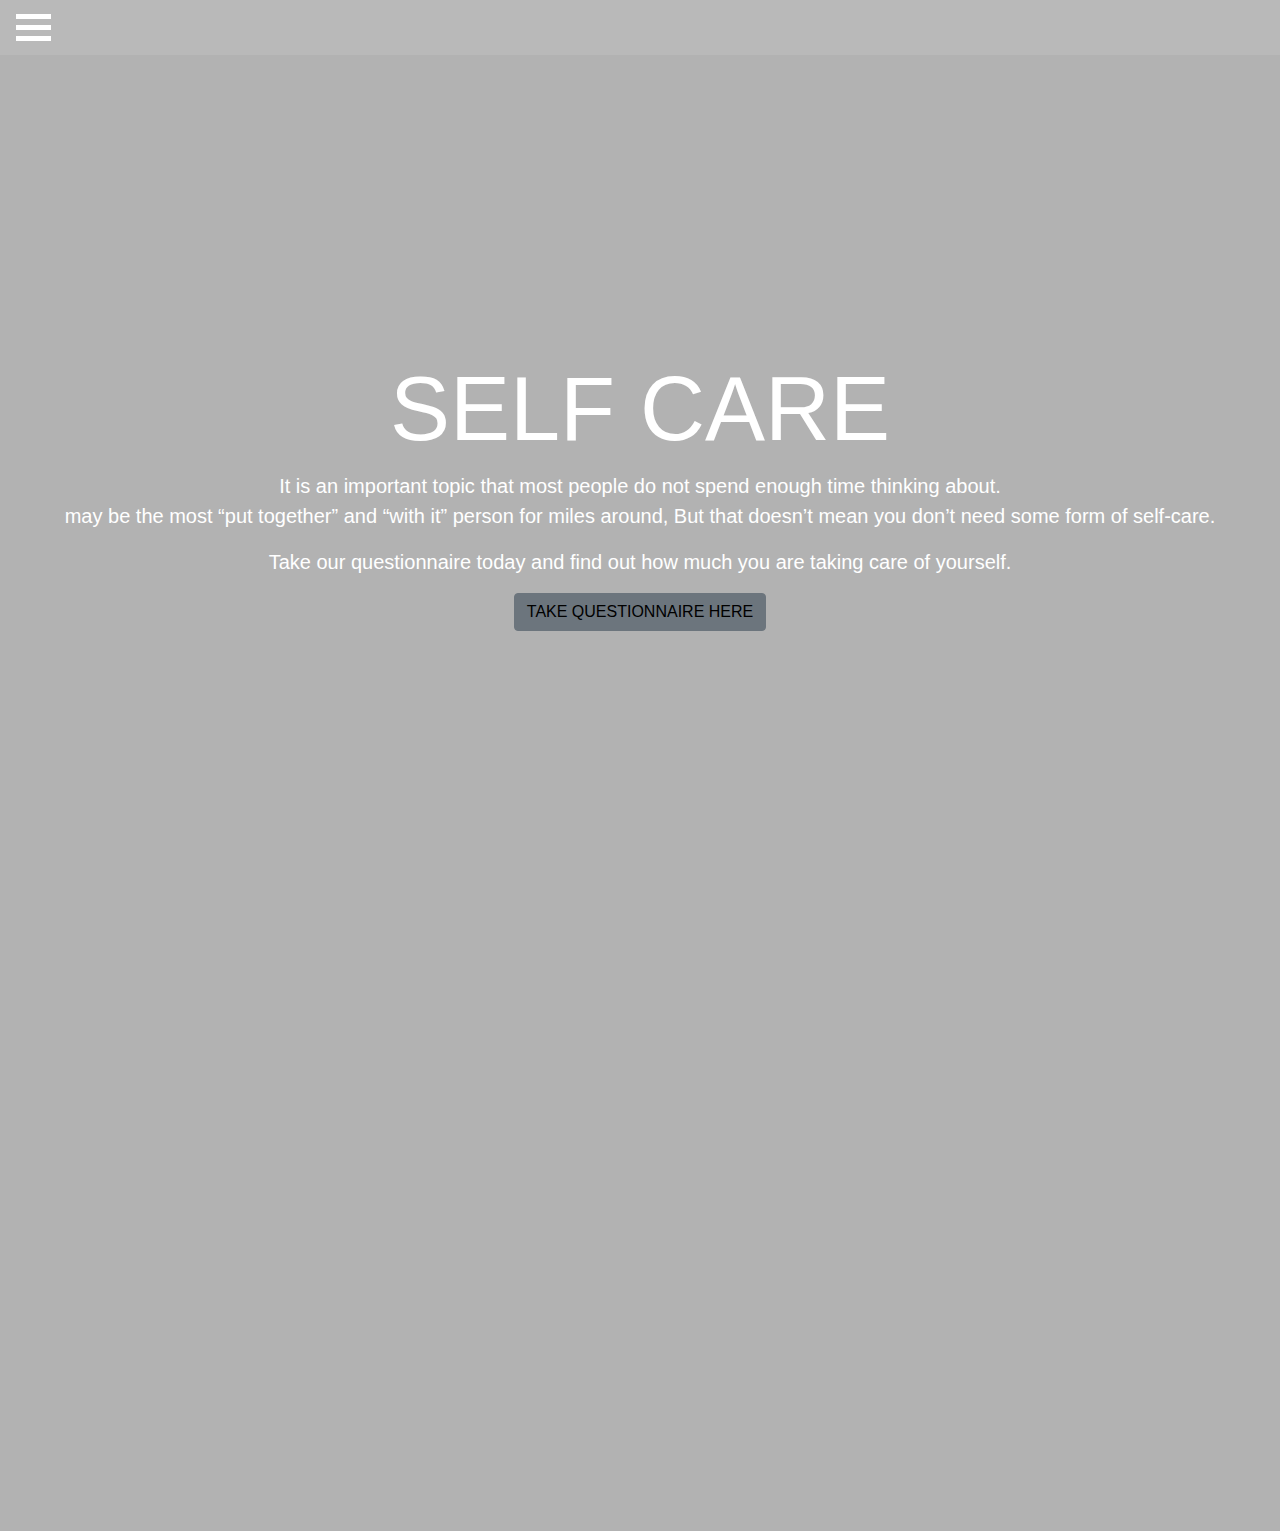
==== commit 8149bb3a: "Merge pull request #4 from Cindywambui/ngina" ====
--- a/index.html
+++ b/index.html
@@ -1,610 +1,52 @@
+<!DOCTYPE html>
 <html lang="en">
 
 <head>
     <meta charset="UTF-8">
     <meta name="viewport" content="width=device-width, initial-scale=1.0">
     <meta http-equiv="X-UA-Compatible" content="ie=edge">
-    <title>Selfcare webpage</title>
-    <link rel="stylesheet" href="css/bootstrap.css" type="text/css">
-    <link rel="stylesheet" href="css/styles.css" type="text/css">
-    <script src="js/jquery-3.4.1.js"></script>
-    <script src="js/scripts.js"></script>
-
+    <title>Self-care landing page</title>
+    <link rel="stylesheet" type="text/css" href="./css/bootstrap.css">
+    <link rel="stylesheet" type="text/css" href="./css/styles.css">
+    <script src="./js/jquery-3.4.1.js"></script>
+    <script src="./js/scripts.js"></script>
 </head>
 
 <body>
-    <div id="about-section">
-        <div class="container-fluid" id="about">
-            <div class="aboutcontent">
-                <div class="aboutheader">
-                    <header class="abouttitle">
-                        <h1><Strong>ABOUT SELF-CARE</Strong></h1>
-                    </header>
-                </div>
-                <div class="abouttext">
-                    <h2><strong>What is self-care?</strong></h2>
-                    <p>
-                        Self-care can simply be defined as, <strong>"the practice of taking an active role in protecting
-                            one's
-                            own well-being and happiness."</strong>
-                    </p><br>
-                    <h2><strong>what is the importance of self-care ?</strong></h2>
-                    <p>
-                        <em>Why do we need to take care of ourselves?</em>
-                    </p>
-                    <p>A very good reson to take care of ourseleves is <strong>to produce positive feelings</strong>,
-                        positive feelings improve your confidence and self-esteem.</p>
-                    <p>Selfcare is also important <strong>for your familyand friends too.</strong> learn from you, so
-                        setting
-                        functional boundaries to take care of yourself shows them that they too need to put themselves
-                        first
-                        and
-                        not overextend or overwork.
-                    </p>
-                </div>
+    <div id="landing-page">
+        <header id="landing-image">
+            <div id="navbar">
+                <nav class="navbar">
+                    <div id="dropdown" onclick="myFunction(this)">
+                        <div id="menu1"></div>
+                        <div id="menu2"></div>
+                        <div id="menu3"></div>
+                    </div>
+                </nav>
             </div>
-        </div>
-        <div class="container-fluid" id="types">
-            <div class="typeheader">
-                <header>
-                    <h1><strong>Get familiar with the self-care types!</strong></h1>
-                </header>
+            <div id="myDropdown" class="dropdown-content">
+                <a href="#about-section">ABOUT SELF-CARE</a>
+                <a href="#quote-section"> BE ENCOURAGED</a>
+                <a href="#questionnaire">QUESTIONNAIRE</a>
+                <a href="#testimonials-section">TESTIMONIALS</a>
+                <a href="#contact-us">CONTACT US</a>
+
             </div>
-            <div class="typecontent">
-                <div class="emotionalcontent" id="emotionalcontent">
-                    <div id="emotionalcontenttitle" style="cursor: pointer">
-                        <h2><strong>Emotional self-care</strong></h2>
-                    </div>
-                    <div id="emotionalcontenttext">
-                        <p>
-                            This is , <strong>caring for your emotional needs by identifying what it is you're feeling
-                                and
-                                then moving foward in a way that honors yourself and those emotions</strong>
-                        </p>
-                        <h3>how to take care of yourself emotionally:</h3>
-                        <p>Various ways include:
-                            <ul>
-                                <li><strong>Know your emotions.</strong></li>
-                                <p>All of them. What are your past experiences with each emotion? Know what triggers
-                                    each of
-                                    them. Understand which events, and especially people, are associated with each. Do
-                                    you
-                                    understand why you respond emotionally the way you do? Are you satisfied that your
-                                    emotional response is appropriate and reflects what you truly feel? Or, does your
-                                    emotional response feel uncomfortable — for example, overreactive (or not reactive
-                                    enough for the situation)? Do you feel frustrated that you can’t adequately express
-                                    yourself?
 
-                                    Knowing your emotions should help you judge how to behave when a situation arises.
-                                    Each
-                                    new event or interaction should not feel like the first time it’s happening. Each
-                                    successive time a specific emotion is expressed gives you another opportunity to
-                                    observe
-                                    yourself and respond in a way that feels right (or at least better) for you.
-                                </p>
-                                <li><strong>Maintain healthy boundaries.</strong></li>
-                                <p>
-                                    How do you maintain your own emotional integrity? How do you keep others' emotions
-                                    from
-                                    invading your space? Are you able to recognize when others’ emotions “become” your
-                                    own,
-                                    or at least when others are attempting to make you “feel” the way they do and the
-                                    way
-                                    they want you to? Do you have strategies to protect yourself from emotional
-                                    invasion?
+            <div id="intro">
+                <h1>SELF CARE</h1>
+                <p>It is an important topic that most people do not spend enough time thinking about.<br> may be the most
+                    “put together” and “with it” person for miles around, But that doesn’t mean you don’t need some form
+                    of self-care.</p>
+                <P>Take our questionnaire today and find out how much you are taking care of yourself.</P>
 
-                                    Think of a boundary as a healthy space around you. You decide how big this space
-                                    needs
-                                    to be for you to feel comfortable. It may be an actual space, measured as physical
-                                    distance, or an imaginary psychological/emotional space. When you successfully
-                                    maintain
-                                    healthy emotional boundaries, you are taking care of yourself first and foremost.
-                                    Once
-                                    you’ve done that, you can actually deal with a situation or person more effectively,
-                                    since you know what you can and will do, as well as what you will not allow to
-                                    happen
-                                    emotionally.
-                                </p>
-                                <li><strong>Cultivate your own well-being on every level.</strong></li>
-                                <p>
-                                    Practice self-care whenever possible. Physical care will keep you healthy and
-                                    strong,
-                                    better able to endure life when difficult things happen. Psychological well-being
-                                    goes a
-                                    long way to help sustain you, especially during life challenges when you are called
-                                    upon
-                                    to emotionally respond. Understanding who you are at your core, what makes you tick,
-                                    how
-                                    you differ from or are similar to those around you, and what your attitudes and
-                                    beliefs
-                                    are will help keep you on the “right track," able to stay on your path in order to
-                                    accomplish what you desire. As with emotions, your psychological outlook helps keep
-                                    you
-                                    steady in your own life.
+                <button type="button" class="btn btn-secondary">
+                    <a href="#questionnaire" style="color: black"> TAKE QUESTIONNAIRE HERE </a>
+                </button>
+            </div>
+        </header>
+    </div>
 
-                                    Spiritually, cultivate a belief system that brings you hope and faith. Spiritual
-                                    practice (this may be religious, but not necessarily) helps to sustain you on a
-                                    daily
-                                    basis, especially in trying and challenging times and with trying and challenging
-                                    people.
-                                </p>
-                                <li><strong>Create a healthy support system.</strong></li>
-                                <p>
-                                    These are people who encourage and nurture you. These are people who know you, like
-                                    who
-                                    you are, and are willing to help you become your best self. People with no ulterior
-                                    motive or private agenda. These are people you can always turn to just to listen
-                                    and/or
-                                    provide advice if needed.
-
-                                    It should not be difficult to identify who in your life overwhelms you, weighs you
-                                    down,
-                                    worries you, makes you anxious, and/or causes you to engage in situations and
-                                    relationships that are not in your best interest and that deter you from pursuing
-                                    what
-                                    makes you happy and contented. Sometimes it’s hard to grasp that a relationship or
-                                    situation is engaging you in a negative way. But over time and with repetitive
-                                    interactions, you should begin to see the bigger picture. Even if you have
-                                    difficultly
-                                    moving away from or limiting a relationship or situation that isn’t good for you,
-                                    having
-                                    a support system behind you is extremely helpful. The goal is to eventually move
-                                    toward
-                                    more satisfying, productive, and caring relationships that support the kind of life
-                                    you
-                                    want to live.
-                                </p>
-                                <li><strong>Create an emotional or psychological “tool box.” </strong></li>
-                                <p>
-                                    This is a great visual for many of these concepts. Your “tool box” is a place where
-                                    you
-                                    keep your coping skills — life management tools that you have acquired over time and
-                                    over the course of having had numerous life experiences. These tools are strategies
-                                    you
-                                    have developed and used effectively to cope with challenges to your life and
-                                    well-being.
-
-                                    Over time, your personal “tool box” should come to contain everything you need. My
-                                    patients know they have the tools to deal with most of what life dishes up, and they
-                                    feel confident that when a challenge occurs in the future, they have what it takes
-                                    to
-                                    handle it. In challenging times, however, people may feel that they need to seek
-                                    help in
-                                    order to gain a broader perspective, and perhaps add more strategies in order to
-                                    better
-                                    deal with a certain situation. Anything that helps you to grow emotionally and
-                                    become
-                                    more grounded within yourself is always a welcome addition to your life.
-                                </p>
-                            </ul>
-                        </p>
-                    </div>
-                    <div id="physicalcontenttitle" style="cursor: pointer">
-                        <h2><strong>Physical self-care</strong>
-                            <h2>
-                    </div>
-                    <div id="physicalcontenttext">
-                        <p> This ,<strong>involves activities that improve your physical health such as diet and
-                                excercise.</strong>
-                            It also means seeing a doctor when you are sick and taking the time to rest.</p>
-                        <p><strong>Various ways of excercising pysical selfcare include:</strong></p>
-                        <ul>
-                            <li><strong>Eat well</strong></li>
-                            <div class="physicalimages">
-                                <img src="images/Acai Bowls_ What You Need to Know, Plus 5 Acai Bowl Recipes.jpeg"
-                                    id="eatwell" alt="" height="150px" width="170px">
-                            </div>
-                            <p>This doesn’t meant that you have to become a total health nut, but drinking enough water
-                                (try
-                                for 60-80oz per day) and adding in some leafy greens can make a drastic difference in
-                                your
-                                day. Start each meal with a large glass of water before you sit down to enjoy. Also,
-                                I’ve
-                                found that the mindset of “how can I add more vegetables to this meal?” is a great way
-                                to
-                                get as many nutrients as you can throughout the day.
-
-                                Something important to keep in mind – healthy fats are your friend. Some quick and easy
-                                sources are avocados, extra virgin olive oil, salmon, flax and chia seeds.</p>
-                            <li><strong>Move your body</strong></li>
-                            <div class="physicalimages">
-                                <img src="images/movebody.webp" alt="" height="270px" width="270px">
-                            </div>
-                            <p>Getting your blood flowing is a really impactful way to practice physical self care. When
-                                we
-                                move our body, we release endorphins that can help make us feel good.
-                                Getting your blood flowing is a really impactful way to practice physical self care.
-                                When we
-                                move our body, we release endorphins that can help make us feel good.
-                            </p>
-                            <p>If you want to start working out but have no idea where to get started, check out the
-                                tips
-                                below:</p>
-                            <ul>
-                                <li>Go on a 15 minute walk in your neighborhood</li>
-                                <li>Park the car further away than usual and enjoy that walk across the parking lot</li>
-                                <li>Opt for the stairs instead of the escalator or elevator</li>
-                                <li>Find a local gym or studio and sign up for some classes that might interest you</li>
-                            </ul>
-                            <li><strong>Create a zen space</strong></li>
-                            <div class="physicalimages">
-                                <img src="images/zenspace.webp" id="zenspace" alt="" height="270px" width="270px">
-                            </div>
-                            <p>By creating a peaceful home you are giving yourself a calming space to unwind and relax.
-                                When
-                                you love the space you live in, taking care of yourself doesn’t seem as stressful
-                                because
-                                you’re not preoccupied worrying about needless clutter and or chaos.
-                            </p>
-                            <ul>
-                                <p>Here are some simple steps to create a zen-like space:</p>
-                                <li>Organize and clean the counter</li>
-                                <li>Open the windows</li>
-                                <li>Donate items you no longer use</li>
-                            </ul>
-                            <p>Taking pride in your surroundings can help you fall back in love with what you already
-                                have,
-                                which is certainly something we need to remember to practice with ourselves.</p>
-                            <li> <strong>Get enough rest</strong> </li>
-                            <div class="physicalimages">
-                                <img src="images/getrest.webp" alt="" height="270px" width="270px">
-                            </div>
-                            <p>Carving out enough time to get as much rest and sleep as possible is a very important
-                                physical self care practice. When we rest, we allow our body to do its natural work like
-                                detox, digest, and balance our hormones.
-
-                                Getting enough rest at night is not the only thing you need to consider. Creating space
-                                within your busy life to disconnect from the busy world and take a breather has the
-                                potential to improve your overall wellness. It’s easy to get caught up in the rat-race
-                                and
-                                feel like we have to be on all the time in order to be productive, but sometimes, being
-                                productive means completely slowing down.
-                            </p>
-                            <p>If you’re someone that has trouble getting enough rest, consider trying one of the below
-                                tricks </p>
-                            <ul>
-                                <li>Practice 4-7-8 breathing</li>
-                                <li>Use organic CBD hemp oil daily (this has greatly improved my daily hum of anxiety
-                                    and
-                                    sleep)</li>
-                                <li>Wear blue-light blocking glasses for at least two hours before bed</li>
-                                <li>Use an eye shade while sleeping as this will help cut down on light pollution that
-                                    might
-                                    be disrupting your sleep</li>
-                            </ul>
-                        </ul>
-                    </div>
-                    <div id="mentalcontenttitle" style="cursor: pointer">
-                        <h2><strong>Mental self-care</strong></h2>
-                    </div>
-                    <div id="mentalcontenttext">
-                        <p>Self-care for mental health<strong> means that individuals should develop a healthier
-                                lifestyle
-                                by paying
-                                careful attention to their diet, exercise, and sleeping habits.</strong></p>
-                        <p><strong>Various means of observing mental health include:</strong></p>
-                        <ol>
-                            <li><strong>Self-love</strong></li>
-                            <ul>
-                                <li>Maintain good personal hygiene</li>
-                                <p>Activities like showering and brushing your teeth seem obvious. Most of us learned to
-                                    do
-                                    these things when we were a child. However, that’s precisely why maintaining good
-                                    personal hygiene is often overlooked. It is a basic thing we learned to do so long
-                                    ago
-                                    that it seems unimportant when we have a big deadline coming up. The cheesy saying,
-                                    “When you look good, you feel good” is actually true. Taking care of your body and
-                                    dressing well help you feel confident and ready to take on the world.</p>
-                                <li>Make time for yourself</li>
-                                <p>Juggling work and family can be tough. It may seem self-indulgent to make time for
-                                    yourself when work needs to be done, but it’s not. You are a human being first and
-                                    foremost. Make time for relaxation and hang out with the people who understand you.
-                                    You
-                                    do not need to be productive every day. Rather than staying up all night to get that
-                                    project done, get a good night’s sleep and finish it in the morning. You’ll be more
-                                    focused and do a better job.</p>
-                                <li>Let out your frustration</li>
-                                <p>When people don’t vent their feelings, the anger and sadness can build until they
-                                    explode. Everyone experiences unpleasant emotions like anger or grief. It’s normal,
-                                    but
-                                    you have to let it out. If you need to scream into a pillow or cry, do it. A friend
-                                    of
-                                    mine even likes to buy glass dishes at Goodwill and throw them onto his back patio.
-                                    If
-                                    you do this, make sure to wear protective gear, including long pants, adequate
-                                    shoes,
-                                    gloves, and safety glasses. It can be relieving to vent, as long as you do so in a
-                                    healthy and safe way.</p>
-                                <li>Be honest</li>
-                                <p>I remember standing outside my parents’ bedroom door when I was in Elementary school.
-                                    I
-                                    wanted to tell them that I was sad, that something was wrong, but I was too scared.
-                                    I
-                                    never did tell them, and I didn’t start being completely honest about my mental
-                                    illness
-                                    until I was in college. By that time, things had gotten so bad that I had to be
-                                    hospitalized for a week. Admitting that you’re struggling can be scary and
-                                    embarrassing.
-                                    If you’re not comfortable telling a family member, reach out to a friend or talk
-                                    with a
-                                    professional.</p>
-                                <li>Honor your inner child</li>
-                                <p>Honoring your inner child means getting that ice cream cone with extra sprinkles. It
-                                    means rolling down that hill just because. Even though you may not be a kid anymore,
-                                    there is still a part of you that needs to have fun and feel free. Colouring is a
-                                    popular way to honor your inner child, but there are many activities to choose from.
-                                    Run
-                                    through that field and pet that kitty! Dance to your favorite song and lick the
-                                    frosting
-                                    off your fingers! Your inner child will thank you.
-                                </p>
-                                <li>Call the suicide hotline at 1-800-273-8255 or chat online</li>
-                                <p>You’re important. If you’re not doing well, please reach out for help. It can be hard
-                                    to
-                                    admit that you’re struggling, but if you don’t tell anyone you need help, no one
-                                    will
-                                    know. These trained individuals will listen to you without judging and help you get
-                                    back
-                                    on track. As someone with social anxiety, I have never wanted to call a hotline, so
-                                    being able to chat online has been a relief. At first, I was afraid that if I logged
-                                    into a chat room and admitted I was having suicidal thoughts, an ambulance would
-                                    come
-                                    roaring down the street and I’d be forced to go to the hospital. That’s not what
-                                    happens. None of them have my name or address. My privacy is protected. A trained
-                                    professional merely reminds us of what steps we can take to feel better.</p>
-                            </ul>
-                            <li><strong>Alternative healing</strong></li>
-                            <ul>
-                                <li>Practice breathing excercizes</li>
-                                <p>My therapist told me about breathing exercises a few years ago. She told me to
-                                    breathe in
-                                    and count to seven. I held my breath for seven seconds and exhaled for another seven
-                                    seconds. I felt silly and light-headed, but the next day I had a panic attack in the
-                                    car. I tried the breathing exercise and was surprised that it helped. Now, it has
-                                    become
-                                    a part of my daily routine</p>
-                                <li>Do yoga</li>
-                                <p>Initially, I thought yoga was glorified stretching or a lazy way of exercising. When
-                                    I
-                                    began to try out different ways of dealing with stress, I tried yoga as a last
-                                    resort. I
-                                    remember doing Child’s Pose while rolling my eyes. To my surprise, it felt amazing.
-                                    Then
-                                    I felt horrible with shooting pain in my abdomen. But I had to keep the pose for at
-                                    least three minutes, so I stuck with it. By the time three minutes had passed, my
-                                    clenched muscles had finally relaxed, and I was in a state of bliss. I didn’t want
-                                    to
-                                    move. It can be hard to motivate myself to do yoga when I’m depressed, but I always
-                                    thank myself afterwards.</p>
-                                <li>Try Essential oils</li>
-                                <p>A few of my favorite essential oils are lavender, chamomile, and mint. They helped
-                                    you to
-                                    be mindful because you focus on the pleasant scent, rather than whatever is
-                                    stressing me
-                                    you at that moment. you can roll essential oil on my wrist every day, dabbing it on
-                                    your
-                                    temples and the nape of your neck. When you take a bath, putting a few drops of
-                                    essential oils in the tub to help you relax. Using essential oils can also help you
-                                    with
-                                    migraines and anxiety.</p>
-                                <li>Use a lightbox</li>
-                                <p>I was skeptical when I first heard about light therapy, but it makes sense.
-                                    Lightboxes
-                                    help individuals with Seasonal Affective Disorder, sleep disorders, dementia, and
-                                    even
-                                    jet lag. They can help elevate your mood, improve your focus, and help you sleep
-                                    better.
-                                    Make sure to educate yourself (as with all the suggestions here) because light
-                                    therapy
-                                    can trigger mania in individuals with bipolar disorder.</p>
-                                <li>Get a pet</li>
-                                <p>While certified therapy animals can be expensive, getting a pet doesn’t have to be. I
-                                    have two pet rats that were given to me for free when my sister couldn’t keep them.
-                                    When
-                                    I’m lonely and depressed, I cuddle with them. Watching them munch on a piece of
-                                    fruit or
-                                    scurry across the floor always cheers me up. Sometimes, I let them lick peanut
-                                    butter
-                                    off my finger, and at night, I watch them cuddle together in their little hammock.
-                                    They
-                                    make me so happy.</p>
-                                <li>Use herbal treatments</li>
-                                <p>You don’t need to dry your own herbs to try herbal therapy. It can be as simple as
-                                    drinking herbal tea to help you sleep at night. I have a mug of chamomile tea every
-                                    night before bed. It helps me relax and has become a part of my evening routine.
-                                    Valerian helps with insomnia, skullcap helps with stress and anxiety, and
-                                    passionflower
-                                    helps with panic attacks.</p>
-                            </ul>
-                            <li><strong>Medical treatment</strong></li>
-                            <ul>
-                                <li>Excercise</li>
-                                <p>This is another tip that seems obvious, but remember to take care of your body! That
-                                    means you have to do more than brush your teeth. Exercising helps relieve stress and
-                                    clears the mind, helping with anxiety, and depression. Your body was made to move.
-                                    Take
-                                    a walk in the park or do some yoga! Because I work from home, I make sure to take
-                                    breaks
-                                    and get out of the house. Taking a walk usually helps me refocus.</p>
-                                <li>Change your diet</li>
-                                <p>Last year, my New Year’s Resolution was to cut out soda. I did it because the
-                                    caffeine
-                                    and sugar made my kidneys hurt. I began to realize that my anxiety had gotten so
-                                    much
-                                    better too! Now, I only rarely drink coffee and try to stick to herbal teas. I also
-                                    make
-                                    sure to drink a lot of water. Even the smallest changes in your diet can make a big
-                                    difference.</p>
-                                <li>Meet with a therapist</li>
-                                <p>I have been going to therapy on and off for years. It was scary at first to share my
-                                    personal struggles with a stranger, but therapists are specifically trained to help
-                                    you.
-                                    Now, I love when it’s time to meet up and unload. She understands me and keeps me on
-                                    track to achieve my goals. I can share parts of my life with her that I can’t
-                                    necessarily share with everyone. She has become an essential part of my recovery.
-                                </p>
-                                <li>Join a support group</li>
-                                <p>When I was first diagnosed with a mental illness, I felt utterly alone. I had to drop
-                                    out
-                                    of school, so my parents were disappointed. I couldn’t keep a job, so I lost my
-                                    apartment. None of my friends seemed to understand what I was going through. Joining
-                                    a
-                                    support group was scary, but it was worth it. Being surrounded by non-judgmental
-                                    people
-                                    who knew how I felt kept me from sinking back into my depression and motivated me to
-                                    keep trying.</p>
-                                <li>Consider medication</li>
-                                <p>The first medication I took for my mental illness was Paxil. I was 15 and thought it
-                                    would solve all of my problems. While medication can help ease your symptoms, it
-                                    cannot
-                                    fix the underlying problem. Prescription medication may be necessary, but it is not
-                                    enough without therapy and lifestyle changes. Drugs come with a list of possible
-                                    side-effects. Make sure you read it, not just skim it. Over the years, I have
-                                    experienced a variety of side effects… from twitching to locked-jaw to fainting.
-                                    Make
-                                    sure the benefits of your medication are worth the side effects. Don’t be afraid to
-                                    ask
-                                    your doctor why you’re being prescribed this drug and what the dangers are.</p>
-                                <li>Try exposure therapy</li>
-                                <p>I stumbled into exposure therapy by accident. As a teenager with Obsessive-Compulsive
-                                    Disorder (OCD), I washed my hands up to three times before a meal and after going to
-                                    the
-                                    bathroom. I wouldn’t even eat my food if someone breathed too close to it. Being a
-                                    maid
-                                    was the only way I knew how to make money, though. At first, it was terrifying to
-                                    clean
-                                    other people’s messes. Then, it was empowering. Being able to transform a dirty
-                                    house
-                                    into a beautiful home was satisfying. While being a maid didn’t cure me, it did help
-                                    me
-                                    get to a point where my OCD was no longer impairing my ability to function.
-                                </p>
-                            </ul>
-                        </ol>
-                    </div>
-                    <div id="socialcontenttitle" style="cursor: pointer">
-                        <h2><strong>Social self-care</strong></h2>
-                    </div>
-                    <div id="socialcontenttext">
-                        <p> This involves <strong>just having fun with the people you love.</strong> It may mean going
-                            out to coffee with a
-                            best friend or planning a fabulous date night with your spouse. It means talking effectively
-                            through conflict, and addressing the emotional needs of the people you love.</p>
-                        <p><strong>Various means of practicing social self-care include:</strong></p>
-                        <ul style="list-style-type: none">
-                            <li>Brunch with friends</li>
-                            <li>going on a date</li>
-                            <li>making time to call your mom regularly</li>
-                        </ul>
-                    </div>
-                </div>
-            </div>
-        </div>
-    </div>
-    <div id="quote-section">
-        <div class="container-fluid" id="quotesection">
-            <div class="container" id="quotesectioncontent">
-                <header>
-                    <h1><strong>Be encouraged!</strong></h1>
-                </header>
-                <p><strong>Pick a box and get encouraged.</strong></p>
-                <div id="quoterows">
-                    <div class="row">
-                        <div class="col-md-3" style="min-height: 190px;" id="quote1">
-                            <h3>Emotional self-care</h3>
-                        </div>
-                        <div class="col-md-3" style="min-height: 190px;" id="quote2">
-                            <div id="quote2content">
-                                <p>If we carry intergenerational trauma (and we do),then we also carry integenerational
-                                    wisdom.It's in our genes and in our DNA.</p>
-                            </div>
-                        </div>
-                        <div class="col-md-3" style="min-height: 190px;" id="quote3">
-                            <div id="quote3content">
-                                <p>In order to love who you are, you cannot hate the experiences that shaped you.</p>
-                            </div>
-                        </div>
-                        <div class="col-md-3" style="min-height: 190px;" id="quote4">
-                            <div id="quote4content">
-                                <p>If it requires fake smiling I'm not going.</p>
-                            </div>
-                        </div>
-                    </div><br>
-                    <div class="row">
-                        <div class="col-md-3" style="min-height: 190px;" id="quote5">
-                            <h3>Physical self care</h3>
-                        </div>
-                        <div class="col-md-3" style="min-height: 190px;" id="quote6">
-                            <div class="quote6content">
-                                <p>Our bodies are gardens to which our wills are gardeners.</p>
-                            </div>
-                        </div>
-                        <div class="col-md-3" style="min-height: 190px;" id="quote7">
-                            <div class="quote7content">
-                                <p>It's good to do uncomfortable things.It's weight training for life.</p>
-                            </div>
-                        </div>
-                        <div class="col-md-3" style="min-height: 190px;" id="quote8">
-                            <div class="quote8content">
-                                <p>An empty lantern provides no light .Self-care is the fuel that allows your light to
-                                    shine.
-                                </p>
-                            </div>
-                        </div>
-                    </div><br>
-                    <div class="row">
-                        <div class="col-md-3" style="min-height: 190px;" id="quote9">
-                            <h3>Mental self-care</h3>
-                        </div>
-                        <div class="col-md-3" style="min-height: 190px;" id="quote10">
-                            <div id="quote10content">
-                                <P>Once you clarify your vision and become the person that is needed to create it,the
-                                    resources
-                                    will come.</P>
-                            </div>
-                        </div>
-                        <div class="col-md-3" style="min-height: 190px;" id="quote11">
-                            <div id="quote11content">
-                                <P>Be cautious about your consumption of traumatic news, pace yourself don’t overdo it.
-                                </P>
-                            </div>
-                        </div>
-                        <div class="col-md-3" style="min-height: 190px;" id="quote12">
-                            <div id="quote12content">
-                                <P>Stop using social media followers /social status to determine whether or not someone
-                                    is
-                                    valuable.</P>
-                            </div>
-                        </div>
-                    </div><br>
-                    <div class="row">
-                        <div class="col-md-3" style="min-height: 190px;" id="quote13">
-                            <h3>Social self-care</h3>
-                        </div>
-                        <div class="col-md-3" style="min-height: 190px;" id="quote14">
-                            <div id="quote14content">
-                                <p>Make sure you dont start seeing yourself through the eyes of those who dont value
-                                    you.Know
-                                    your worth even if they dont.</p>
-                            </div>
-                        </div>
-                        <div class="col-md-3" style="min-height: 190px;" id="quote15">
-                            <div id="quote15content">
-                                <p>Focus on the support thats showing up not the people you thought would show up.</p>
-                            </div>
-                        </div>
-                        <div class="col-md-3" style="min-height: 190px;" id="quote16">
-                            <div id="quote16content">
-                                <p>Dont let this 'self love' trend have you 50 & alone because you walked away from
-                                    everything
-                                    that 'didn’t deserve you' instead of learning conflict resolution.</p>
-                            </div>
-                        </div>
-                    </div>
-                </div>
-            </div>
-        </div>
-    </div>
 
 </body>
 
--- a/css/styles.css
+++ b/css/styles.css
@@ -1,240 +1,150 @@
-#quotesection { 
-    background-image: url(../images/ocean3.jpg);
-    background-size: cover;
-    background-repeat: no-repeat;
+/* @import url('https://fonts.googleapis.com/css?family=Volkhov&display=swap');
+body{
+  align-content: center;
+  font-family: 'Volkhov', serif;
+} */
+.navbar {
+  overflow: hidden;
+  background-color: rgba(255,255,255,0.1);
+  position: fixed; /* Set the navbar to fixed position */
+  top: 0; /* Position the navbar at the top of the page */
+  width: 100%; /* Full width */
+  
 }
-#quotesectioncontent {
-   
-    padding-top: 5%;
-    padding-bottom: 3%;
-    border-radius: 10%;
-    color:white; 
-    margin-top:10%;   
+#navbar {
+  padding-bottom: 55px;
 }
 
-#quote1 {
-    background-color: rgba(54, 28, 3, 0.5);
-    border-radius: 10%;
-    padding-bottom: 30pt;
-    padding-top: 30pt;
-    border:solid white 1pt;
+#landing-image{
+  background: linear-gradient(rgba(0, 0, 0, 0.3), rgba(0, 0, 0, 0.3)), url(../images/background3.jpg) no-repeat center center fixed;
+  background-repeat: no-repeat;
+  background-size: cover;
+  text-align: center;
+  /* text-transform: uppercase; */
+  color: white;
+  max-height: 9700px;
+}
+#landing-image #intro {
+text-align: center;
+padding-top: 300px;
+/* font-size: 30px; */
+padding-bottom: 900px;
+color: white;
+}
+#landing-image h1 {
+  font-size: 90px;
+}
+#landing-image p {
+  font-size: 20px;
+  text-align: center;
+}
+#dropdown {
+  cursor: pointer;
+  }
+
+
+#menu1 , #menu2, #menu3 {
+  width: 35px;
+  height: 5px;
+  background-color: white;
+  margin: 6px 0;
+  transition: 0.4s;
+}
+
+/* Rotate first bar */
+.change #menu1 {
+  -webkit-transform: rotate(-45deg) translate(-9px, 6px) ;
+  transform: rotate(-45deg) translate(-9px, 6px) ;
+}
+
+/* Fade out the second bar */
+.change #menu2 {
+  opacity: 0;
+}
+
+/* Rotate last bar */
+.change #menu3 {
+  -webkit-transform: rotate(45deg) translate(-8px, -8px) ;
+  transform: rotate(45deg) translate(-8px, -8px) ;
+}
+.dropdown {
+  position: relative;
+  display: inline-block;
+}
+
+/* Dropdown Content (Hidden by Default) */
+.dropdown-content {
+  display: none;
+  position: absolute;
+  background-color: rgba(255,255,255,0.1);
+  min-width: 160px;
+  /* z-index: 1; */
+  padding-top: 1px;
+}
+
+/* Links inside the dropdown */
+.dropdown-content a {
+  color: white;
+  padding: 12px 16px;
+  text-decoration: none;
+  display: block;
+}
+
+.show {display:block;
+}
+
+/* QUESTIONNAIRE */
+
+#sn{
+  display: none;
+}
+#btn{
+text-decoration: none;
+display: inline-block;
+padding: 8px 16px;
+margin-left: 40%;
+}
+
+#btn:hover {
+background-color:blue;
+color:  white;
+}
+
+#Previous {
+background-color:blue;
+color: black;
+}
+
+#Next {
+background-color: #4CAF50;
+color: white;
+}
+#header{
+margin-top: 0;
+background-color: white;
+margin-left: 30%;
 
 }
-#quote2 {
-    
-    background-color: rgba(54, 28, 3, 0.5);
-    border-radius: 10%;
-    padding-bottom: 30pt;
-    padding-top: 30pt;
-    border:solid white 1pt;
-}
-#quote3 {
-    
-    background-color: rgba(54, 28, 3, 0.5);
-    border-radius: 10%;
-    padding-bottom: 30pt;
-    padding-top: 30pt;
-    border:solid white 1pt;
-}
-#quote4 {
-    
-    background-color: rgba(54, 28, 3, 0.5);
-    border-radius: 10%;
-    padding-bottom: 30pt;
-    padding-top: 30pt;
-    border:solid white 1pt;
-}
-#quote5 {
-    background-color: rgba(54, 28, 3, 0.5);
-    border-radius: 10%;
-    padding-bottom: 30pt;
-    padding-top: 30pt;
-    border:solid white 1pt;
-}
-#quote6 {
-    background-color: rgba(54, 28, 3, 0.5);
-    border-radius: 10%;
-    padding-bottom: 30pt;
-    padding-top: 30pt;
-    border:solid white 1pt;
-}
-#quote7 {
-    background-color: rgba(54, 28, 3, 0.5);
-    border-radius: 10%;
-    padding-bottom: 30pt;
-    padding-top: 30pt;
-    border:solid white 1pt;
-}
-#quote8 {
-    background-color: rgba(54, 28, 3, 0.5);
-    border-radius: 10%;
-    padding-bottom: 30pt;
-    padding-top: 30pt;
-    border:solid white 1pt;
-}
-#quote9 {
-    background-color: rgba(54, 28, 3, 0.5);
-    border-radius: 10%;
-    padding-bottom: 30pt;
-    padding-top: 30pt;
-    border:solid white 1pt;
-}
-#quote10 {
-    background-color: rgba(54, 28, 3, 0.5);
-    border-radius: 10%;
-    padding-bottom: 30pt;
-    padding-top: 30pt;
-    border:solid white 1pt;
-}
-#quote11 {
-    background-color: rgba(54, 28, 3, 0.5);
-    border-radius: 10%;
-    padding-bottom: 30pt;
-    padding-top: 30pt;
-    border:solid white 1pt;
-}
-#quote12 {
-    background-color: rgba(54, 28, 3, 0.5);
-    border-radius: 10%;
-    padding-bottom: 30pt;
-    padding-top: 30pt;
-    border:solid white 1pt;
-}
-#quote13 {
-    background-color: rgba(54, 28, 3, 0.5);
-    border-radius: 10%;
-    padding-bottom: 30pt;
-    padding-top: 30pt;
-    border:solid white 1pt;
-}
-#quote14 {
-    background-color: rgba(54, 28, 3, 0.5);
-    border-radius: 10%;
-    padding-bottom: 30pt;
-    padding-top: 30pt;
-    border:solid white 1pt;
-}
-#quote15 {
-    background-color: rgba(54, 28, 3, 0.5);
-    border-radius: 10%;
-    padding-bottom: 30pt;
-    padding-top: 30pt;
-    border:solid white 1pt;
-}
-#quote16 {
-    background-color: rgba(54, 28, 3, 0.5);
-    border-radius: 10%;
-    padding-bottom: 30pt;
-    padding-top: 30pt;
-    border:solid white 1pt;
-}
-#quote2content {
-    display:none;
-}
-#quote3content {
-    display:none;
-}
-#quote4content {
-    display:none;
-}
-.quote6content {
-    display:none;
-}
-.quote7content {
-    display:none;
-}
-.quote8content {
-    display:none;
-}
-#quote10content {
-    display:none;
-}
-#quote11content {
-    display:none;
-}
-#quote12content {
-    display:none;
-}
-#quote14content {
-    display:none;
-}
-#quote15content {
-    display:none;
-}
-#quote16content {
-    display:none;
+label {
+display: block;
 }
 
-.physicalimages {
-    float:right;
-}
-#about {  
-    background-image: url(../images/palmy2.jpg);
-    background-size: cover;
-    background-repeat: no-repeat;
-    padding-top: 5%;
-    padding-bottom:5%;
-    padding-left: 0px;
-    padding-right: 0px;
-    text-align: center; 
-}
-.aboutcontent {
-    background-color: rgba(36, 35, 35, 0.5);
-    color:white;
-    padding-bottom:5%;
-    padding-top: 5%;   
-}
-#emotionalcontenttext {
-    display: none;
-    background-color:  rgba(54, 28, 3, 0.5);
-    border:solid black 2pt;
-    padding-left:3%;
-    padding-top:3%;
-    padding-right:3%;
-    padding-bottom:3%;
-    border-radius:5%;
-    font: size 150%;
-}
-#physicalcontenttext {
-    display:none;
-    background-color:  rgba(54, 28, 3, 0.5);
-    border:solid black 2pt;
-    padding-left:3%;
-    padding-top:3%;
-    padding-right:3%;
-    padding-bottom:3%;
-    border-radius:5%;
-    font: size 150%;
-}
-#mentalcontenttext {
-    display:none;
-    background-color:  rgba(54, 28, 3, 0.5);
-    border:solid black 2pt;
-    padding-left:3%;
-    padding-top:3%;
-    padding-right:3%;
-    padding-bottom:3%;
-    border-radius:5%;
-    font: size 150%;
-}
-#socialcontenttext {
-    display:none;
-    background-color:  rgba(54, 28, 3, 0.5);
-    border:solid black 2pt;
-    padding-left:3%;
-    padding-top:3%;
-    padding-right:3%;
-    padding-bottom:3%;
-    border-radius:5%;
-    font: size 150%;
-    
-}
-.typeheader {    
-    color:grey;
-    padding-top: 2%;
-    padding-bottom:1%;
-}
-#types {
-    text-align: center;
+input {
+width: 30px;
+margin-left: 20px;
 }
 
+h2 {
+clear: both;
+padding-top: 20px;
+}
+
+.psol{
+display: none;
+} 
+.ssol{
+display: none;
+}
+.col-lg-4:hover{
+padding: 15px;
+}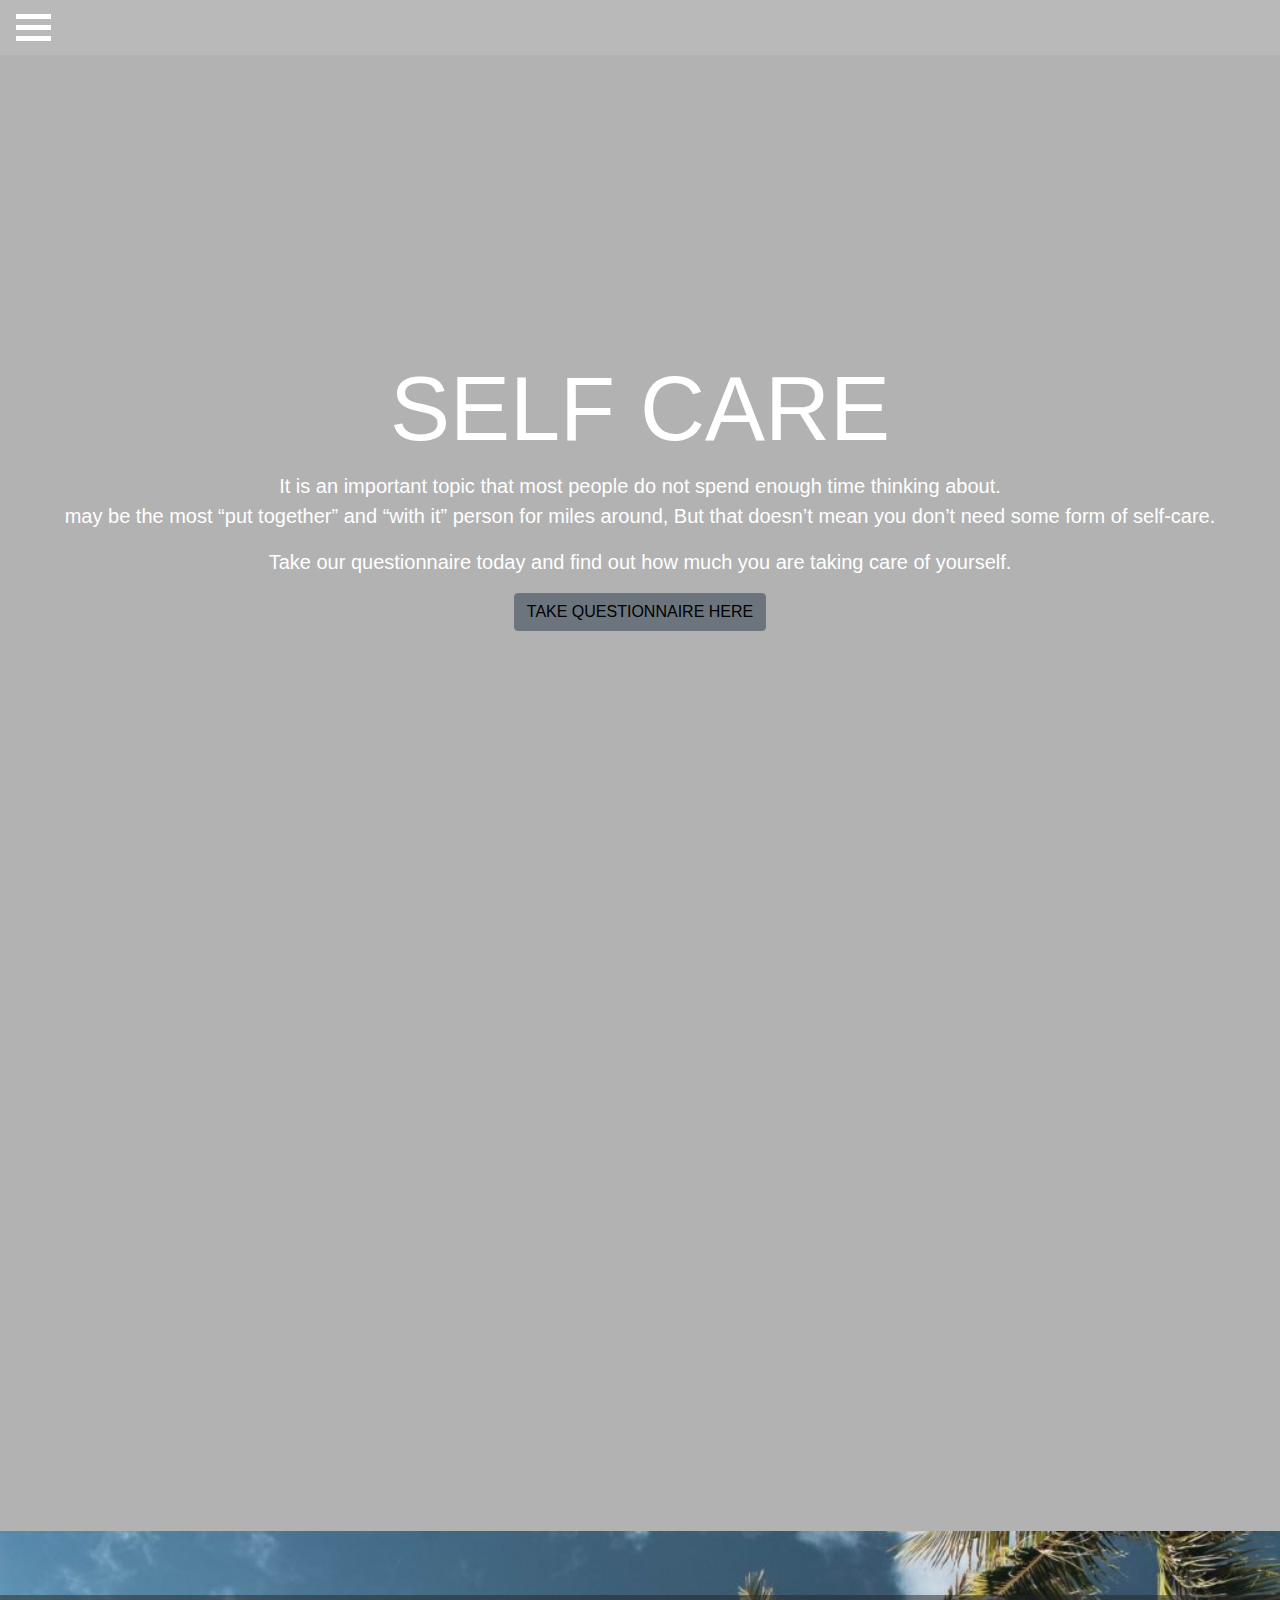
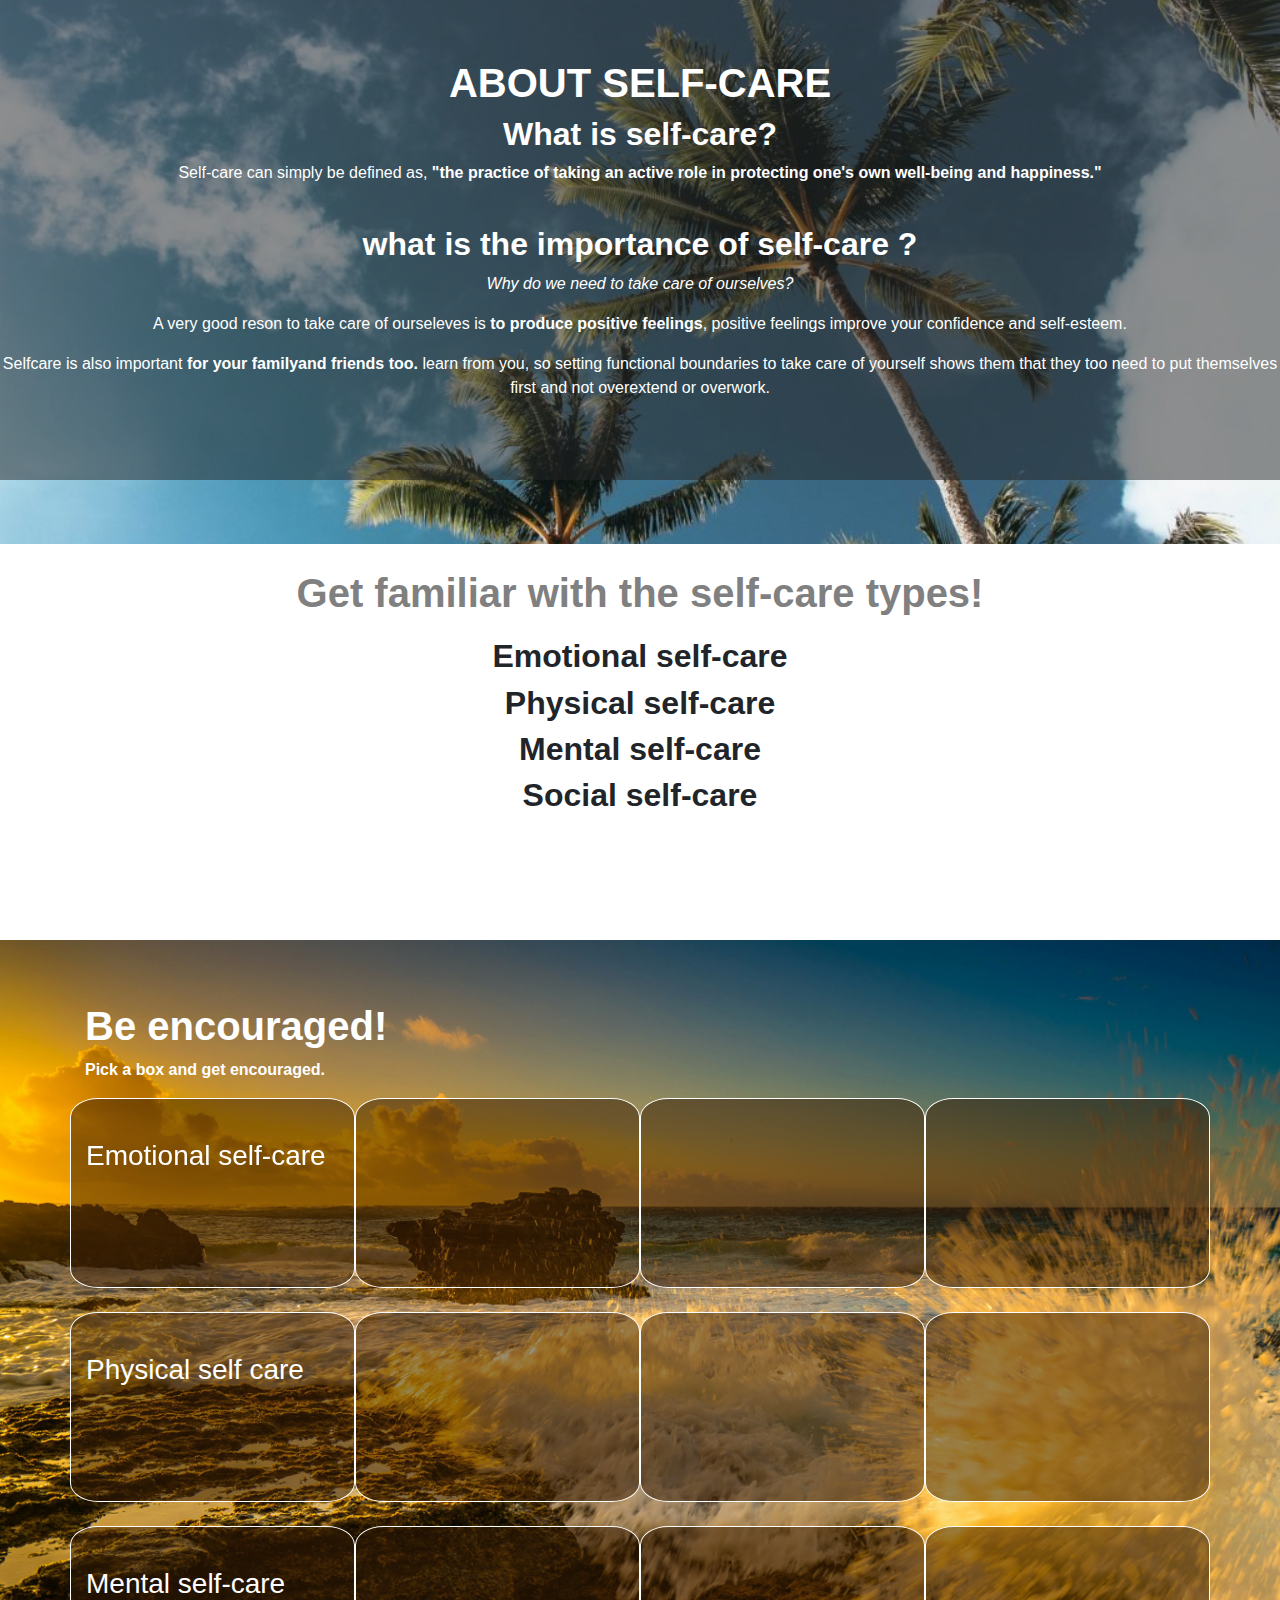
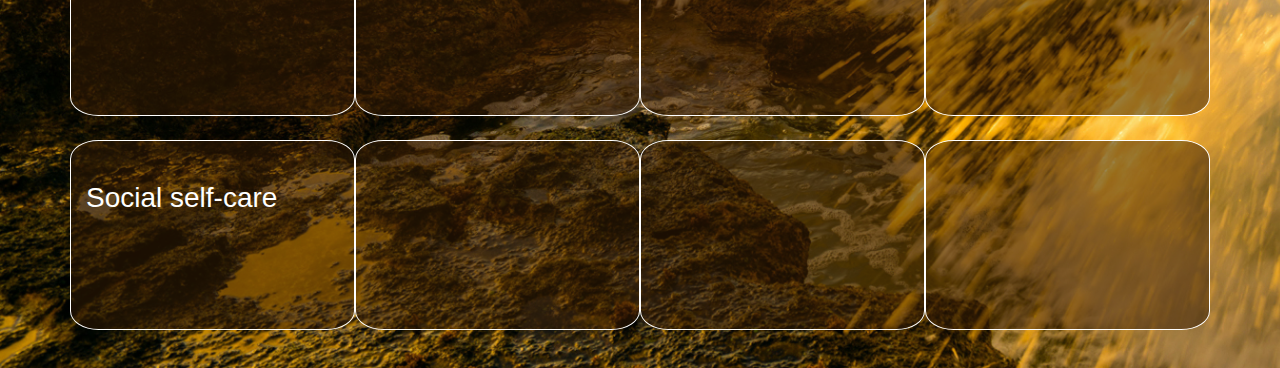
==== commit 90dd17e7: "Merge branch 'development' into Cindy" ====
--- a/index.html
+++ b/index.html
@@ -1,3 +1,4 @@
+
 <!DOCTYPE html>
 <html lang="en">
 
@@ -5,15 +6,15 @@
     <meta charset="UTF-8">
     <meta name="viewport" content="width=device-width, initial-scale=1.0">
     <meta http-equiv="X-UA-Compatible" content="ie=edge">
-    <title>Self-care landing page</title>
-    <link rel="stylesheet" type="text/css" href="./css/bootstrap.css">
-    <link rel="stylesheet" type="text/css" href="./css/styles.css">
-    <script src="./js/jquery-3.4.1.js"></script>
-    <script src="./js/scripts.js"></script>
+    <title>Selfcare webpage</title>
+    <link rel="stylesheet" href="css/bootstrap.css" type="text/css">
+    <link rel="stylesheet" href="css/styles.css" type="text/css">
+    <script src="js/jquery-3.4.1.js"></script>
+    <script src="js/scripts.js"></script>
+
 </head>
-
 <body>
-    <div id="landing-page">
+  <div id="landing-page">
         <header id="landing-image">
             <div id="navbar">
                 <nav class="navbar">
@@ -46,8 +47,598 @@
             </div>
         </header>
     </div>
-
-
+    <div id="about-section">
+        <div class="container-fluid" id="about">
+            <div class="aboutcontent">
+                <div class="aboutheader">
+                    <header class="abouttitle">
+                        <h1><Strong>ABOUT SELF-CARE</Strong></h1>
+                    </header>
+                </div>
+                <div class="abouttext">
+                    <h2><strong>What is self-care?</strong></h2>
+                    <p>
+                        Self-care can simply be defined as, <strong>"the practice of taking an active role in protecting
+                            one's
+                            own well-being and happiness."</strong>
+                    </p><br>
+                    <h2><strong>what is the importance of self-care ?</strong></h2>
+                    <p>
+                        <em>Why do we need to take care of ourselves?</em>
+                    </p>
+                    <p>A very good reson to take care of ourseleves is <strong>to produce positive feelings</strong>,
+                        positive feelings improve your confidence and self-esteem.</p>
+                    <p>Selfcare is also important <strong>for your familyand friends too.</strong> learn from you, so
+                        setting
+                        functional boundaries to take care of yourself shows them that they too need to put themselves
+                        first
+                        and
+                        not overextend or overwork.
+                    </p>
+                </div>
+            </div>
+        </div>
+        <div class="container-fluid" id="types">
+            <div class="typeheader">
+                <header>
+                    <h1><strong>Get familiar with the self-care types!</strong></h1>
+                </header>
+            </div>
+            <div class="typecontent">
+                <div class="emotionalcontent" id="emotionalcontent">
+                    <div id="emotionalcontenttitle" style="cursor: pointer">
+                        <h2><strong>Emotional self-care</strong></h2>
+                    </div>
+                    <div id="emotionalcontenttext">
+                        <p>
+                            This is , <strong>caring for your emotional needs by identifying what it is you're feeling
+                                and
+                                then moving foward in a way that honors yourself and those emotions</strong>
+                        </p>
+                        <h3>how to take care of yourself emotionally:</h3>
+                        <p>Various ways include:
+                            <ul>
+                                <li><strong>Know your emotions.</strong></li>
+                                <p>All of them. What are your past experiences with each emotion? Know what triggers
+                                    each of
+                                    them. Understand which events, and especially people, are associated with each. Do
+                                    you
+                                    understand why you respond emotionally the way you do? Are you satisfied that your
+                                    emotional response is appropriate and reflects what you truly feel? Or, does your
+                                    emotional response feel uncomfortable — for example, overreactive (or not reactive
+                                    enough for the situation)? Do you feel frustrated that you can’t adequately express
+                                    yourself?
+
+                                    Knowing your emotions should help you judge how to behave when a situation arises.
+                                    Each
+                                    new event or interaction should not feel like the first time it’s happening. Each
+                                    successive time a specific emotion is expressed gives you another opportunity to
+                                    observe
+                                    yourself and respond in a way that feels right (or at least better) for you.
+                                </p>
+                                <li><strong>Maintain healthy boundaries.</strong></li>
+                                <p>
+                                    How do you maintain your own emotional integrity? How do you keep others' emotions
+                                    from
+                                    invading your space? Are you able to recognize when others’ emotions “become” your
+                                    own,
+                                    or at least when others are attempting to make you “feel” the way they do and the
+                                    way
+                                    they want you to? Do you have strategies to protect yourself from emotional
+                                    invasion?
+
+                                    Think of a boundary as a healthy space around you. You decide how big this space
+                                    needs
+                                    to be for you to feel comfortable. It may be an actual space, measured as physical
+                                    distance, or an imaginary psychological/emotional space. When you successfully
+                                    maintain
+                                    healthy emotional boundaries, you are taking care of yourself first and foremost.
+                                    Once
+                                    you’ve done that, you can actually deal with a situation or person more effectively,
+                                    since you know what you can and will do, as well as what you will not allow to
+                                    happen
+                                    emotionally.
+                                </p>
+                                <li><strong>Cultivate your own well-being on every level.</strong></li>
+                                <p>
+                                    Practice self-care whenever possible. Physical care will keep you healthy and
+                                    strong,
+                                    better able to endure life when difficult things happen. Psychological well-being
+                                    goes a
+                                    long way to help sustain you, especially during life challenges when you are called
+                                    upon
+                                    to emotionally respond. Understanding who you are at your core, what makes you tick,
+                                    how
+                                    you differ from or are similar to those around you, and what your attitudes and
+                                    beliefs
+                                    are will help keep you on the “right track," able to stay on your path in order to
+                                    accomplish what you desire. As with emotions, your psychological outlook helps keep
+                                    you
+                                    steady in your own life.
+
+                                    Spiritually, cultivate a belief system that brings you hope and faith. Spiritual
+                                    practice (this may be religious, but not necessarily) helps to sustain you on a
+                                    daily
+                                    basis, especially in trying and challenging times and with trying and challenging
+                                    people.
+                                </p>
+                                <li><strong>Create a healthy support system.</strong></li>
+                                <p>
+                                    These are people who encourage and nurture you. These are people who know you, like
+                                    who
+                                    you are, and are willing to help you become your best self. People with no ulterior
+                                    motive or private agenda. These are people you can always turn to just to listen
+                                    and/or
+                                    provide advice if needed.
+
+                                    It should not be difficult to identify who in your life overwhelms you, weighs you
+                                    down,
+                                    worries you, makes you anxious, and/or causes you to engage in situations and
+                                    relationships that are not in your best interest and that deter you from pursuing
+                                    what
+                                    makes you happy and contented. Sometimes it’s hard to grasp that a relationship or
+                                    situation is engaging you in a negative way. But over time and with repetitive
+                                    interactions, you should begin to see the bigger picture. Even if you have
+                                    difficultly
+                                    moving away from or limiting a relationship or situation that isn’t good for you,
+                                    having
+                                    a support system behind you is extremely helpful. The goal is to eventually move
+                                    toward
+                                    more satisfying, productive, and caring relationships that support the kind of life
+                                    you
+                                    want to live.
+                                </p>
+                                <li><strong>Create an emotional or psychological “tool box.” </strong></li>
+                                <p>
+                                    This is a great visual for many of these concepts. Your “tool box” is a place where
+                                    you
+                                    keep your coping skills — life management tools that you have acquired over time and
+                                    over the course of having had numerous life experiences. These tools are strategies
+                                    you
+                                    have developed and used effectively to cope with challenges to your life and
+                                    well-being.
+
+                                    Over time, your personal “tool box” should come to contain everything you need. My
+                                    patients know they have the tools to deal with most of what life dishes up, and they
+                                    feel confident that when a challenge occurs in the future, they have what it takes
+                                    to
+                                    handle it. In challenging times, however, people may feel that they need to seek
+                                    help in
+                                    order to gain a broader perspective, and perhaps add more strategies in order to
+                                    better
+                                    deal with a certain situation. Anything that helps you to grow emotionally and
+                                    become
+                                    more grounded within yourself is always a welcome addition to your life.
+                                </p>
+                            </ul>
+                        </p>
+                    </div>
+                    <div id="physicalcontenttitle" style="cursor: pointer">
+                        <h2><strong>Physical self-care</strong>
+                            <h2>
+                    </div>
+                    <div id="physicalcontenttext">
+                        <p> This ,<strong>involves activities that improve your physical health such as diet and
+                                excercise.</strong>
+                            It also means seeing a doctor when you are sick and taking the time to rest.</p>
+                        <p><strong>Various ways of excercising pysical selfcare include:</strong></p>
+                        <ul>
+                            <li><strong>Eat well</strong></li>
+                            <div class="physicalimages">
+                                <img src="images/Acai Bowls_ What You Need to Know, Plus 5 Acai Bowl Recipes.jpeg"
+                                    id="eatwell" alt="" height="150px" width="170px">
+                            </div>
+                            <p>This doesn’t meant that you have to become a total health nut, but drinking enough water
+                                (try
+                                for 60-80oz per day) and adding in some leafy greens can make a drastic difference in
+                                your
+                                day. Start each meal with a large glass of water before you sit down to enjoy. Also,
+                                I’ve
+                                found that the mindset of “how can I add more vegetables to this meal?” is a great way
+                                to
+                                get as many nutrients as you can throughout the day.
+
+                                Something important to keep in mind – healthy fats are your friend. Some quick and easy
+                                sources are avocados, extra virgin olive oil, salmon, flax and chia seeds.</p>
+                            <li><strong>Move your body</strong></li>
+                            <div class="physicalimages">
+                                <img src="images/movebody.webp" alt="" height="270px" width="270px">
+                            </div>
+                            <p>Getting your blood flowing is a really impactful way to practice physical self care. When
+                                we
+                                move our body, we release endorphins that can help make us feel good.
+                                Getting your blood flowing is a really impactful way to practice physical self care.
+                                When we
+                                move our body, we release endorphins that can help make us feel good.
+                            </p>
+                            <p>If you want to start working out but have no idea where to get started, check out the
+                                tips
+                                below:</p>
+                            <ul>
+                                <li>Go on a 15 minute walk in your neighborhood</li>
+                                <li>Park the car further away than usual and enjoy that walk across the parking lot</li>
+                                <li>Opt for the stairs instead of the escalator or elevator</li>
+                                <li>Find a local gym or studio and sign up for some classes that might interest you</li>
+                            </ul>
+                            <li><strong>Create a zen space</strong></li>
+                            <div class="physicalimages">
+                                <img src="images/zenspace.webp" id="zenspace" alt="" height="270px" width="270px">
+                            </div>
+                            <p>By creating a peaceful home you are giving yourself a calming space to unwind and relax.
+                                When
+                                you love the space you live in, taking care of yourself doesn’t seem as stressful
+                                because
+                                you’re not preoccupied worrying about needless clutter and or chaos.
+                            </p>
+                            <ul>
+                                <p>Here are some simple steps to create a zen-like space:</p>
+                                <li>Organize and clean the counter</li>
+                                <li>Open the windows</li>
+                                <li>Donate items you no longer use</li>
+                            </ul>
+                            <p>Taking pride in your surroundings can help you fall back in love with what you already
+                                have,
+                                which is certainly something we need to remember to practice with ourselves.</p>
+                            <li> <strong>Get enough rest</strong> </li>
+                            <div class="physicalimages">
+                                <img src="images/getrest.webp" alt="" height="270px" width="270px">
+                            </div>
+                            <p>Carving out enough time to get as much rest and sleep as possible is a very important
+                                physical self care practice. When we rest, we allow our body to do its natural work like
+                                detox, digest, and balance our hormones.
+
+                                Getting enough rest at night is not the only thing you need to consider. Creating space
+                                within your busy life to disconnect from the busy world and take a breather has the
+                                potential to improve your overall wellness. It’s easy to get caught up in the rat-race
+                                and
+                                feel like we have to be on all the time in order to be productive, but sometimes, being
+                                productive means completely slowing down.
+                            </p>
+                            <p>If you’re someone that has trouble getting enough rest, consider trying one of the below
+                                tricks </p>
+                            <ul>
+                                <li>Practice 4-7-8 breathing</li>
+                                <li>Use organic CBD hemp oil daily (this has greatly improved my daily hum of anxiety
+                                    and
+                                    sleep)</li>
+                                <li>Wear blue-light blocking glasses for at least two hours before bed</li>
+                                <li>Use an eye shade while sleeping as this will help cut down on light pollution that
+                                    might
+                                    be disrupting your sleep</li>
+                            </ul>
+                        </ul>
+                    </div>
+                    <div id="mentalcontenttitle" style="cursor: pointer">
+                        <h2><strong>Mental self-care</strong></h2>
+                    </div>
+                    <div id="mentalcontenttext">
+                        <p>Self-care for mental health<strong> means that individuals should develop a healthier
+                                lifestyle
+                                by paying
+                                careful attention to their diet, exercise, and sleeping habits.</strong></p>
+                        <p><strong>Various means of observing mental health include:</strong></p>
+                        <ol>
+                            <li><strong>Self-love</strong></li>
+                            <ul>
+                                <li>Maintain good personal hygiene</li>
+                                <p>Activities like showering and brushing your teeth seem obvious. Most of us learned to
+                                    do
+                                    these things when we were a child. However, that’s precisely why maintaining good
+                                    personal hygiene is often overlooked. It is a basic thing we learned to do so long
+                                    ago
+                                    that it seems unimportant when we have a big deadline coming up. The cheesy saying,
+                                    “When you look good, you feel good” is actually true. Taking care of your body and
+                                    dressing well help you feel confident and ready to take on the world.</p>
+                                <li>Make time for yourself</li>
+                                <p>Juggling work and family can be tough. It may seem self-indulgent to make time for
+                                    yourself when work needs to be done, but it’s not. You are a human being first and
+                                    foremost. Make time for relaxation and hang out with the people who understand you.
+                                    You
+                                    do not need to be productive every day. Rather than staying up all night to get that
+                                    project done, get a good night’s sleep and finish it in the morning. You’ll be more
+                                    focused and do a better job.</p>
+                                <li>Let out your frustration</li>
+                                <p>When people don’t vent their feelings, the anger and sadness can build until they
+                                    explode. Everyone experiences unpleasant emotions like anger or grief. It’s normal,
+                                    but
+                                    you have to let it out. If you need to scream into a pillow or cry, do it. A friend
+                                    of
+                                    mine even likes to buy glass dishes at Goodwill and throw them onto his back patio.
+                                    If
+                                    you do this, make sure to wear protective gear, including long pants, adequate
+                                    shoes,
+                                    gloves, and safety glasses. It can be relieving to vent, as long as you do so in a
+                                    healthy and safe way.</p>
+                                <li>Be honest</li>
+                                <p>I remember standing outside my parents’ bedroom door when I was in Elementary school.
+                                    I
+                                    wanted to tell them that I was sad, that something was wrong, but I was too scared.
+                                    I
+                                    never did tell them, and I didn’t start being completely honest about my mental
+                                    illness
+                                    until I was in college. By that time, things had gotten so bad that I had to be
+                                    hospitalized for a week. Admitting that you’re struggling can be scary and
+                                    embarrassing.
+                                    If you’re not comfortable telling a family member, reach out to a friend or talk
+                                    with a
+                                    professional.</p>
+                                <li>Honor your inner child</li>
+                                <p>Honoring your inner child means getting that ice cream cone with extra sprinkles. It
+                                    means rolling down that hill just because. Even though you may not be a kid anymore,
+                                    there is still a part of you that needs to have fun and feel free. Colouring is a
+                                    popular way to honor your inner child, but there are many activities to choose from.
+                                    Run
+                                    through that field and pet that kitty! Dance to your favorite song and lick the
+                                    frosting
+                                    off your fingers! Your inner child will thank you.
+                                </p>
+                                <li>Call the suicide hotline at 1-800-273-8255 or chat online</li>
+                                <p>You’re important. If you’re not doing well, please reach out for help. It can be hard
+                                    to
+                                    admit that you’re struggling, but if you don’t tell anyone you need help, no one
+                                    will
+                                    know. These trained individuals will listen to you without judging and help you get
+                                    back
+                                    on track. As someone with social anxiety, I have never wanted to call a hotline, so
+                                    being able to chat online has been a relief. At first, I was afraid that if I logged
+                                    into a chat room and admitted I was having suicidal thoughts, an ambulance would
+                                    come
+                                    roaring down the street and I’d be forced to go to the hospital. That’s not what
+                                    happens. None of them have my name or address. My privacy is protected. A trained
+                                    professional merely reminds us of what steps we can take to feel better.</p>
+                            </ul>
+                            <li><strong>Alternative healing</strong></li>
+                            <ul>
+                                <li>Practice breathing excercizes</li>
+                                <p>My therapist told me about breathing exercises a few years ago. She told me to
+                                    breathe in
+                                    and count to seven. I held my breath for seven seconds and exhaled for another seven
+                                    seconds. I felt silly and light-headed, but the next day I had a panic attack in the
+                                    car. I tried the breathing exercise and was surprised that it helped. Now, it has
+                                    become
+                                    a part of my daily routine</p>
+                                <li>Do yoga</li>
+                                <p>Initially, I thought yoga was glorified stretching or a lazy way of exercising. When
+                                    I
+                                    began to try out different ways of dealing with stress, I tried yoga as a last
+                                    resort. I
+                                    remember doing Child’s Pose while rolling my eyes. To my surprise, it felt amazing.
+                                    Then
+                                    I felt horrible with shooting pain in my abdomen. But I had to keep the pose for at
+                                    least three minutes, so I stuck with it. By the time three minutes had passed, my
+                                    clenched muscles had finally relaxed, and I was in a state of bliss. I didn’t want
+                                    to
+                                    move. It can be hard to motivate myself to do yoga when I’m depressed, but I always
+                                    thank myself afterwards.</p>
+                                <li>Try Essential oils</li>
+                                <p>A few of my favorite essential oils are lavender, chamomile, and mint. They helped
+                                    you to
+                                    be mindful because you focus on the pleasant scent, rather than whatever is
+                                    stressing me
+                                    you at that moment. you can roll essential oil on my wrist every day, dabbing it on
+                                    your
+                                    temples and the nape of your neck. When you take a bath, putting a few drops of
+                                    essential oils in the tub to help you relax. Using essential oils can also help you
+                                    with
+                                    migraines and anxiety.</p>
+                                <li>Use a lightbox</li>
+                                <p>I was skeptical when I first heard about light therapy, but it makes sense.
+                                    Lightboxes
+                                    help individuals with Seasonal Affective Disorder, sleep disorders, dementia, and
+                                    even
+                                    jet lag. They can help elevate your mood, improve your focus, and help you sleep
+                                    better.
+                                    Make sure to educate yourself (as with all the suggestions here) because light
+                                    therapy
+                                    can trigger mania in individuals with bipolar disorder.</p>
+                                <li>Get a pet</li>
+                                <p>While certified therapy animals can be expensive, getting a pet doesn’t have to be. I
+                                    have two pet rats that were given to me for free when my sister couldn’t keep them.
+                                    When
+                                    I’m lonely and depressed, I cuddle with them. Watching them munch on a piece of
+                                    fruit or
+                                    scurry across the floor always cheers me up. Sometimes, I let them lick peanut
+                                    butter
+                                    off my finger, and at night, I watch them cuddle together in their little hammock.
+                                    They
+                                    make me so happy.</p>
+                                <li>Use herbal treatments</li>
+                                <p>You don’t need to dry your own herbs to try herbal therapy. It can be as simple as
+                                    drinking herbal tea to help you sleep at night. I have a mug of chamomile tea every
+                                    night before bed. It helps me relax and has become a part of my evening routine.
+                                    Valerian helps with insomnia, skullcap helps with stress and anxiety, and
+                                    passionflower
+                                    helps with panic attacks.</p>
+                            </ul>
+                            <li><strong>Medical treatment</strong></li>
+                            <ul>
+                                <li>Excercise</li>
+                                <p>This is another tip that seems obvious, but remember to take care of your body! That
+                                    means you have to do more than brush your teeth. Exercising helps relieve stress and
+                                    clears the mind, helping with anxiety, and depression. Your body was made to move.
+                                    Take
+                                    a walk in the park or do some yoga! Because I work from home, I make sure to take
+                                    breaks
+                                    and get out of the house. Taking a walk usually helps me refocus.</p>
+                                <li>Change your diet</li>
+                                <p>Last year, my New Year’s Resolution was to cut out soda. I did it because the
+                                    caffeine
+                                    and sugar made my kidneys hurt. I began to realize that my anxiety had gotten so
+                                    much
+                                    better too! Now, I only rarely drink coffee and try to stick to herbal teas. I also
+                                    make
+                                    sure to drink a lot of water. Even the smallest changes in your diet can make a big
+                                    difference.</p>
+                                <li>Meet with a therapist</li>
+                                <p>I have been going to therapy on and off for years. It was scary at first to share my
+                                    personal struggles with a stranger, but therapists are specifically trained to help
+                                    you.
+                                    Now, I love when it’s time to meet up and unload. She understands me and keeps me on
+                                    track to achieve my goals. I can share parts of my life with her that I can’t
+                                    necessarily share with everyone. She has become an essential part of my recovery.
+                                </p>
+                                <li>Join a support group</li>
+                                <p>When I was first diagnosed with a mental illness, I felt utterly alone. I had to drop
+                                    out
+                                    of school, so my parents were disappointed. I couldn’t keep a job, so I lost my
+                                    apartment. None of my friends seemed to understand what I was going through. Joining
+                                    a
+                                    support group was scary, but it was worth it. Being surrounded by non-judgmental
+                                    people
+                                    who knew how I felt kept me from sinking back into my depression and motivated me to
+                                    keep trying.</p>
+                                <li>Consider medication</li>
+                                <p>The first medication I took for my mental illness was Paxil. I was 15 and thought it
+                                    would solve all of my problems. While medication can help ease your symptoms, it
+                                    cannot
+                                    fix the underlying problem. Prescription medication may be necessary, but it is not
+                                    enough without therapy and lifestyle changes. Drugs come with a list of possible
+                                    side-effects. Make sure you read it, not just skim it. Over the years, I have
+                                    experienced a variety of side effects… from twitching to locked-jaw to fainting.
+                                    Make
+                                    sure the benefits of your medication are worth the side effects. Don’t be afraid to
+                                    ask
+                                    your doctor why you’re being prescribed this drug and what the dangers are.</p>
+                                <li>Try exposure therapy</li>
+                                <p>I stumbled into exposure therapy by accident. As a teenager with Obsessive-Compulsive
+                                    Disorder (OCD), I washed my hands up to three times before a meal and after going to
+                                    the
+                                    bathroom. I wouldn’t even eat my food if someone breathed too close to it. Being a
+                                    maid
+                                    was the only way I knew how to make money, though. At first, it was terrifying to
+                                    clean
+                                    other people’s messes. Then, it was empowering. Being able to transform a dirty
+                                    house
+                                    into a beautiful home was satisfying. While being a maid didn’t cure me, it did help
+                                    me
+                                    get to a point where my OCD was no longer impairing my ability to function.
+                                </p>
+                            </ul>
+                        </ol>
+                    </div>
+                    <div id="socialcontenttitle" style="cursor: pointer">
+                        <h2><strong>Social self-care</strong></h2>
+                    </div>
+                    <div id="socialcontenttext">
+                        <p> This involves <strong>just having fun with the people you love.</strong> It may mean going
+                            out to coffee with a
+                            best friend or planning a fabulous date night with your spouse. It means talking effectively
+                            through conflict, and addressing the emotional needs of the people you love.</p>
+                        <p><strong>Various means of practicing social self-care include:</strong></p>
+                        <ul style="list-style-type: none">
+                            <li>Brunch with friends</li>
+                            <li>going on a date</li>
+                            <li>making time to call your mom regularly</li>
+                        </ul>
+                    </div>
+                </div>
+            </div>
+        </div>
+    </div>
+    <div id="quote-section">
+        <div class="container-fluid" id="quotesection">
+            <div class="container" id="quotesectioncontent">
+                <header>
+                    <h1><strong>Be encouraged!</strong></h1>
+                </header>
+                <p><strong>Pick a box and get encouraged.</strong></p>
+                <div id="quoterows">
+                    <div class="row">
+                        <div class="col-md-3" style="min-height: 190px;" id="quote1">
+                            <h3>Emotional self-care</h3>
+                        </div>
+                        <div class="col-md-3" style="min-height: 190px;" id="quote2">
+                            <div id="quote2content">
+                                <p>If we carry intergenerational trauma (and we do),then we also carry integenerational
+                                    wisdom.It's in our genes and in our DNA.</p>
+                            </div>
+                        </div>
+                        <div class="col-md-3" style="min-height: 190px;" id="quote3">
+                            <div id="quote3content">
+                                <p>In order to love who you are, you cannot hate the experiences that shaped you.</p>
+                            </div>
+                        </div>
+                        <div class="col-md-3" style="min-height: 190px;" id="quote4">
+                            <div id="quote4content">
+                                <p>If it requires fake smiling I'm not going.</p>
+                            </div>
+                        </div>
+                    </div><br>
+                    <div class="row">
+                        <div class="col-md-3" style="min-height: 190px;" id="quote5">
+                            <h3>Physical self care</h3>
+                        </div>
+                        <div class="col-md-3" style="min-height: 190px;" id="quote6">
+                            <div class="quote6content">
+                                <p>Our bodies are gardens to which our wills are gardeners.</p>
+                            </div>
+                        </div>
+                        <div class="col-md-3" style="min-height: 190px;" id="quote7">
+                            <div class="quote7content">
+                                <p>It's good to do uncomfortable things.It's weight training for life.</p>
+                            </div>
+                        </div>
+                        <div class="col-md-3" style="min-height: 190px;" id="quote8">
+                            <div class="quote8content">
+                                <p>An empty lantern provides no light .Self-care is the fuel that allows your light to
+                                    shine.
+                                </p>
+                            </div>
+                        </div>
+                    </div><br>
+                    <div class="row">
+                        <div class="col-md-3" style="min-height: 190px;" id="quote9">
+                            <h3>Mental self-care</h3>
+                        </div>
+                        <div class="col-md-3" style="min-height: 190px;" id="quote10">
+                            <div id="quote10content">
+                                <P>Once you clarify your vision and become the person that is needed to create it,the
+                                    resources
+                                    will come.</P>
+                            </div>
+                        </div>
+                        <div class="col-md-3" style="min-height: 190px;" id="quote11">
+                            <div id="quote11content">
+                                <P>Be cautious about your consumption of traumatic news, pace yourself don’t overdo it.
+                                </P>
+                            </div>
+                        </div>
+                        <div class="col-md-3" style="min-height: 190px;" id="quote12">
+                            <div id="quote12content">
+                                <P>Stop using social media followers /social status to determine whether or not someone
+                                    is
+                                    valuable.</P>
+                            </div>
+                        </div>
+                    </div><br>
+                    <div class="row">
+                        <div class="col-md-3" style="min-height: 190px;" id="quote13">
+                            <h3>Social self-care</h3>
+                        </div>
+                        <div class="col-md-3" style="min-height: 190px;" id="quote14">
+                            <div id="quote14content">
+                                <p>Make sure you dont start seeing yourself through the eyes of those who dont value
+                                    you.Know
+                                    your worth even if they dont.</p>
+                            </div>
+                        </div>
+                        <div class="col-md-3" style="min-height: 190px;" id="quote15">
+                            <div id="quote15content">
+                                <p>Focus on the support thats showing up not the people you thought would show up.</p>
+                            </div>
+                        </div>
+                        <div class="col-md-3" style="min-height: 190px;" id="quote16">
+                            <div id="quote16content">
+                                <p>Dont let this 'self love' trend have you 50 & alone because you walked away from
+                                    everything
+                                    that 'didn’t deserve you' instead of learning conflict resolution.</p>
+                            </div>
+                        </div>
+                    </div>
+                </div>
+            </div>
+        </div>
+    </div>
 </body>
 
 </html>--- a/css/styles.css
+++ b/css/styles.css
@@ -1,3 +1,243 @@
+#quotesection { 
+    background-image: url(../images/ocean3.jpg);
+    background-size: cover;
+    background-repeat: no-repeat;
+}
+#quotesectioncontent {
+   
+    padding-top: 5%;
+    padding-bottom: 3%;
+    border-radius: 10%;
+    color:white; 
+    margin-top:10%;   
+}
+
+#quote1 {
+    background-color: rgba(54, 28, 3, 0.5);
+    border-radius: 10%;
+    padding-bottom: 30pt;
+    padding-top: 30pt;
+    border:solid white 1pt;
+
+}
+#quote2 {
+    
+    background-color: rgba(54, 28, 3, 0.5);
+    border-radius: 10%;
+    padding-bottom: 30pt;
+    padding-top: 30pt;
+    border:solid white 1pt;
+}
+#quote3 {
+    
+    background-color: rgba(54, 28, 3, 0.5);
+    border-radius: 10%;
+    padding-bottom: 30pt;
+    padding-top: 30pt;
+    border:solid white 1pt;
+}
+#quote4 {
+    
+    background-color: rgba(54, 28, 3, 0.5);
+    border-radius: 10%;
+    padding-bottom: 30pt;
+    padding-top: 30pt;
+    border:solid white 1pt;
+}
+#quote5 {
+    background-color: rgba(54, 28, 3, 0.5);
+    border-radius: 10%;
+    padding-bottom: 30pt;
+    padding-top: 30pt;
+    border:solid white 1pt;
+}
+#quote6 {
+    background-color: rgba(54, 28, 3, 0.5);
+    border-radius: 10%;
+    padding-bottom: 30pt;
+    padding-top: 30pt;
+    border:solid white 1pt;
+}
+#quote7 {
+    background-color: rgba(54, 28, 3, 0.5);
+    border-radius: 10%;
+    padding-bottom: 30pt;
+    padding-top: 30pt;
+    border:solid white 1pt;
+}
+#quote8 {
+    background-color: rgba(54, 28, 3, 0.5);
+    border-radius: 10%;
+    padding-bottom: 30pt;
+    padding-top: 30pt;
+    border:solid white 1pt;
+}
+#quote9 {
+    background-color: rgba(54, 28, 3, 0.5);
+    border-radius: 10%;
+    padding-bottom: 30pt;
+    padding-top: 30pt;
+    border:solid white 1pt;
+}
+#quote10 {
+    background-color: rgba(54, 28, 3, 0.5);
+    border-radius: 10%;
+    padding-bottom: 30pt;
+    padding-top: 30pt;
+    border:solid white 1pt;
+}
+#quote11 {
+    background-color: rgba(54, 28, 3, 0.5);
+    border-radius: 10%;
+    padding-bottom: 30pt;
+    padding-top: 30pt;
+    border:solid white 1pt;
+}
+#quote12 {
+    background-color: rgba(54, 28, 3, 0.5);
+    border-radius: 10%;
+    padding-bottom: 30pt;
+    padding-top: 30pt;
+    border:solid white 1pt;
+}
+#quote13 {
+    background-color: rgba(54, 28, 3, 0.5);
+    border-radius: 10%;
+    padding-bottom: 30pt;
+    padding-top: 30pt;
+    border:solid white 1pt;
+}
+#quote14 {
+    background-color: rgba(54, 28, 3, 0.5);
+    border-radius: 10%;
+    padding-bottom: 30pt;
+    padding-top: 30pt;
+    border:solid white 1pt;
+}
+#quote15 {
+    background-color: rgba(54, 28, 3, 0.5);
+    border-radius: 10%;
+    padding-bottom: 30pt;
+    padding-top: 30pt;
+    border:solid white 1pt;
+}
+#quote16 {
+    background-color: rgba(54, 28, 3, 0.5);
+    border-radius: 10%;
+    padding-bottom: 30pt;
+    padding-top: 30pt;
+    border:solid white 1pt;
+}
+#quote2content {
+    display:none;
+}
+#quote3content {
+    display:none;
+}
+#quote4content {
+    display:none;
+}
+.quote6content {
+    display:none;
+}
+.quote7content {
+    display:none;
+}
+.quote8content {
+    display:none;
+}
+#quote10content {
+    display:none;
+}
+#quote11content {
+    display:none;
+}
+#quote12content {
+    display:none;
+}
+#quote14content {
+    display:none;
+}
+#quote15content {
+    display:none;
+}
+#quote16content {
+    display:none;
+}
+
+.physicalimages {
+    float:right;
+}
+#about {  
+    background-image: url(../images/palmy2.jpg);
+    background-size: cover;
+    background-repeat: no-repeat;
+    padding-top: 5%;
+    padding-bottom:5%;
+    padding-left: 0px;
+    padding-right: 0px;
+    text-align: center; 
+}
+.aboutcontent {
+    background-color: rgba(36, 35, 35, 0.5);
+    color:white;
+    padding-bottom:5%;
+    padding-top: 5%;   
+}
+#emotionalcontenttext {
+    display: none;
+    background-color:  rgba(54, 28, 3, 0.5);
+    border:solid black 2pt;
+    padding-left:3%;
+    padding-top:3%;
+    padding-right:3%;
+    padding-bottom:3%;
+    border-radius:5%;
+    font: size 150%;
+}
+#physicalcontenttext {
+    display:none;
+    background-color:  rgba(54, 28, 3, 0.5);
+    border:solid black 2pt;
+    padding-left:3%;
+    padding-top:3%;
+    padding-right:3%;
+    padding-bottom:3%;
+    border-radius:5%;
+    font: size 150%;
+}
+#mentalcontenttext {
+    display:none;
+    background-color:  rgba(54, 28, 3, 0.5);
+    border:solid black 2pt;
+    padding-left:3%;
+    padding-top:3%;
+    padding-right:3%;
+    padding-bottom:3%;
+    border-radius:5%;
+    font: size 150%;
+}
+#socialcontenttext {
+    display:none;
+    background-color:  rgba(54, 28, 3, 0.5);
+    border:solid black 2pt;
+    padding-left:3%;
+    padding-top:3%;
+    padding-right:3%;
+    padding-bottom:3%;
+    border-radius:5%;
+    font: size 150%;
+    
+}
+.typeheader {    
+    color:grey;
+    padding-top: 2%;
+    padding-bottom:1%;
+}
+#types {
+    text-align: center;
+}
+
 /* @import url('https://fonts.googleapis.com/css?family=Volkhov&display=swap');
 body{
   align-content: center;
@@ -93,58 +333,4 @@
 .show {display:block;
 }
 
-/* QUESTIONNAIRE */
-
-#sn{
-  display: none;
-}
-#btn{
-text-decoration: none;
-display: inline-block;
-padding: 8px 16px;
-margin-left: 40%;
-}
-
-#btn:hover {
-background-color:blue;
-color:  white;
-}
-
-#Previous {
-background-color:blue;
-color: black;
-}
-
-#Next {
-background-color: #4CAF50;
-color: white;
-}
-#header{
-margin-top: 0;
-background-color: white;
-margin-left: 30%;
-
-}
-label {
-display: block;
-}
-
-input {
-width: 30px;
-margin-left: 20px;
-}
-
-h2 {
-clear: both;
-padding-top: 20px;
-}
-
-.psol{
-display: none;
-} 
-.ssol{
-display: none;
-}
-.col-lg-4:hover{
-padding: 15px;
-}+
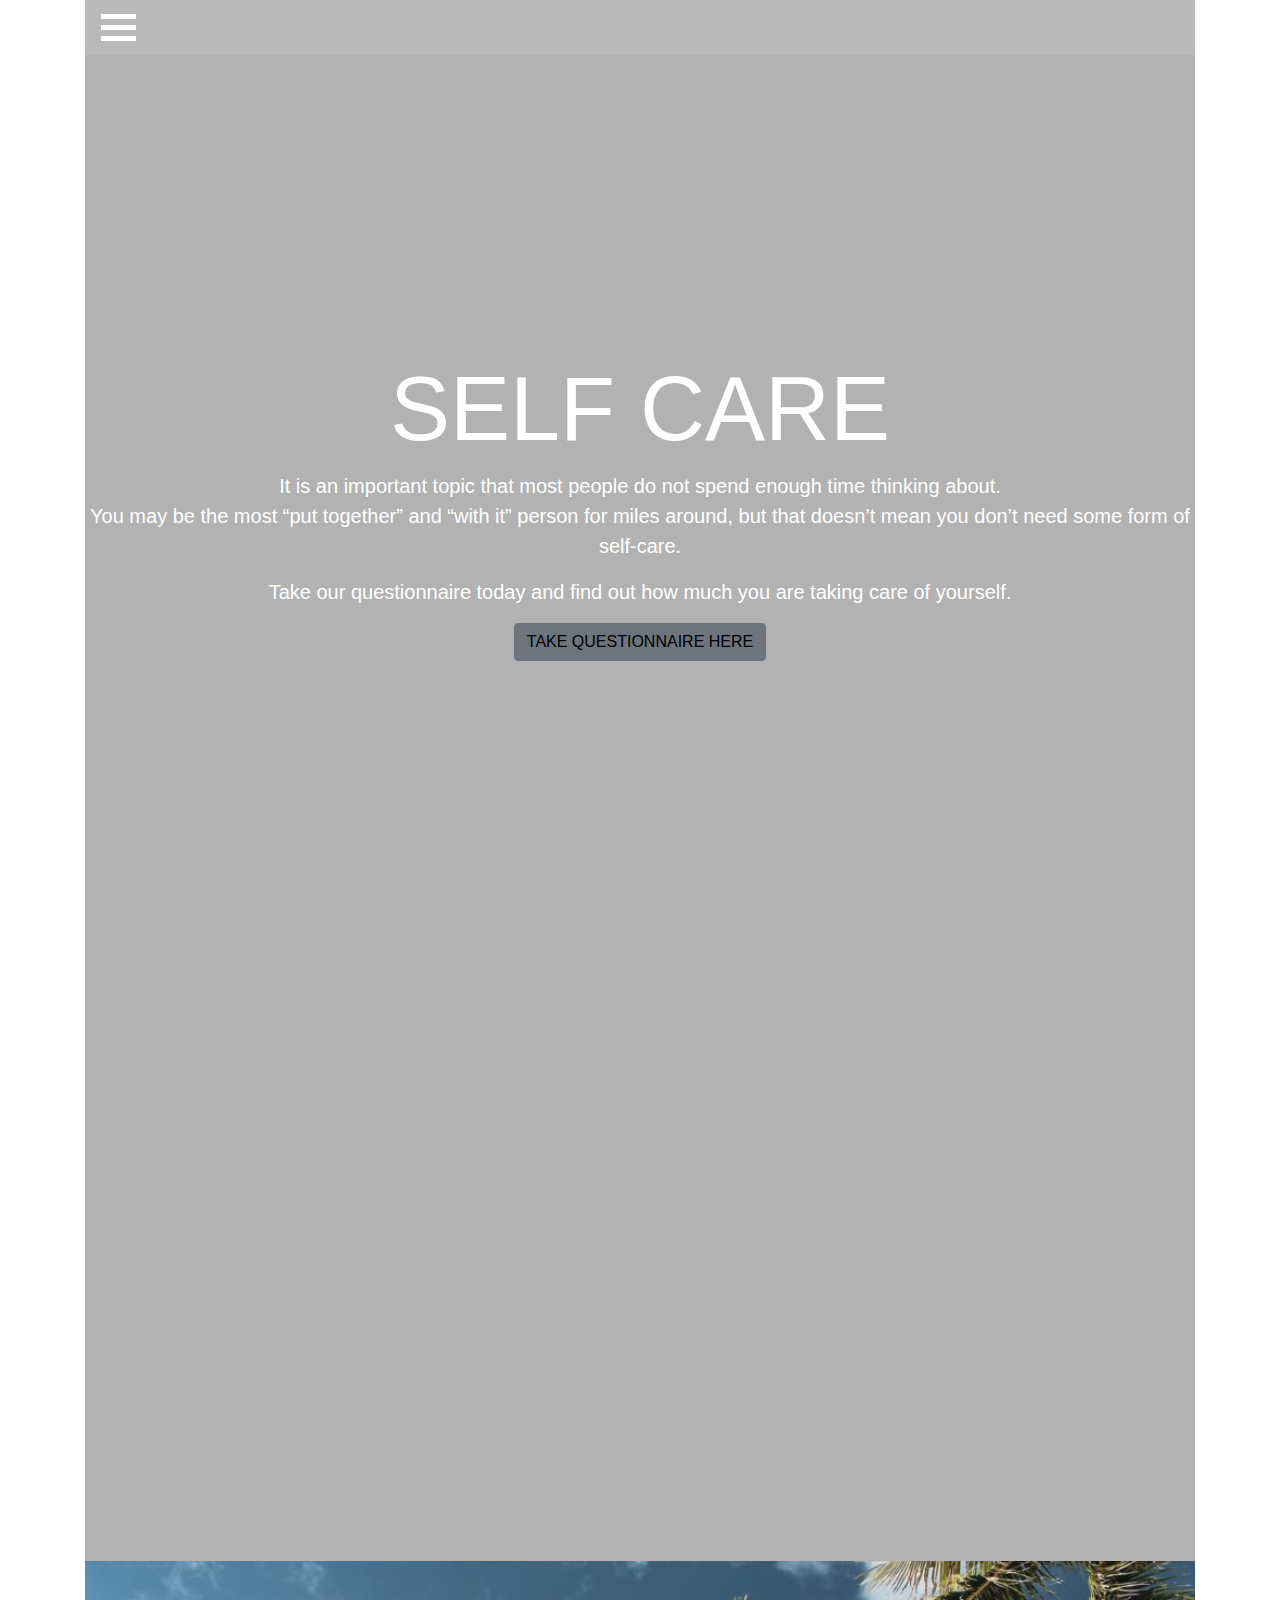
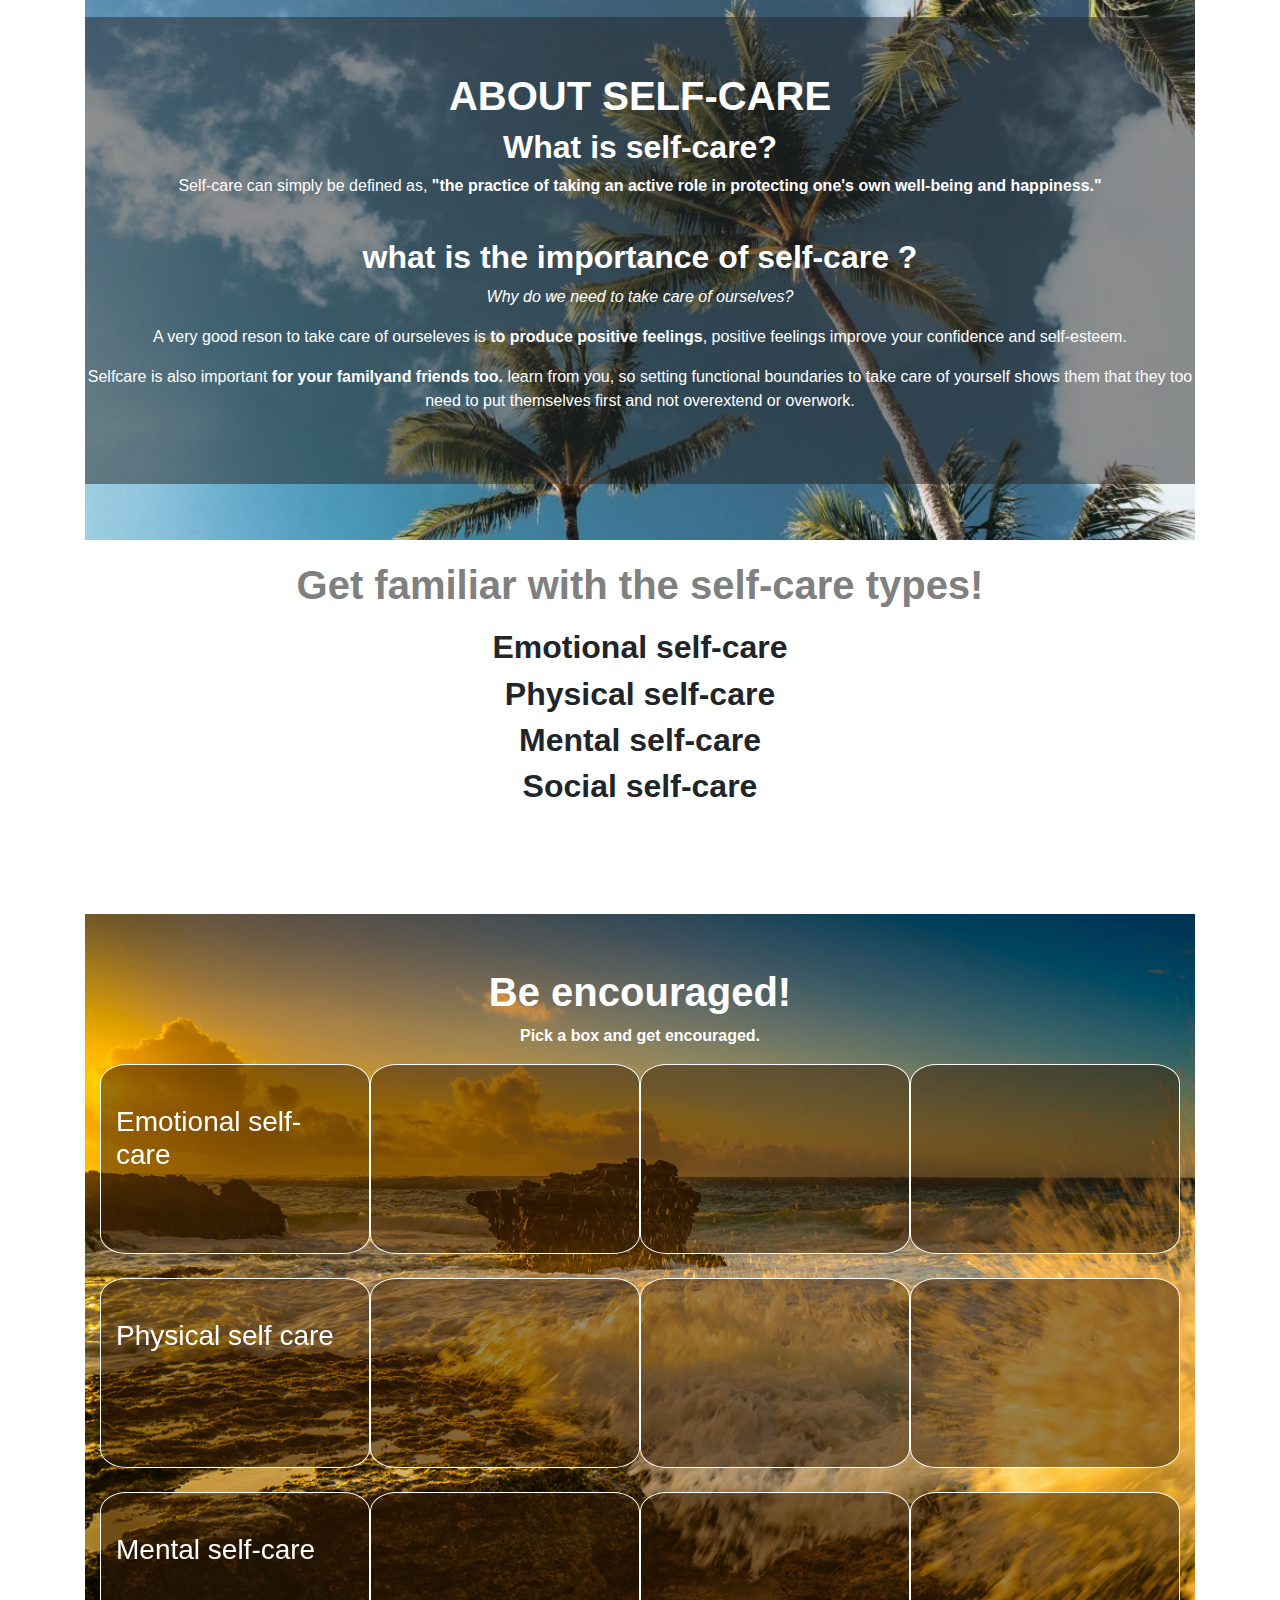
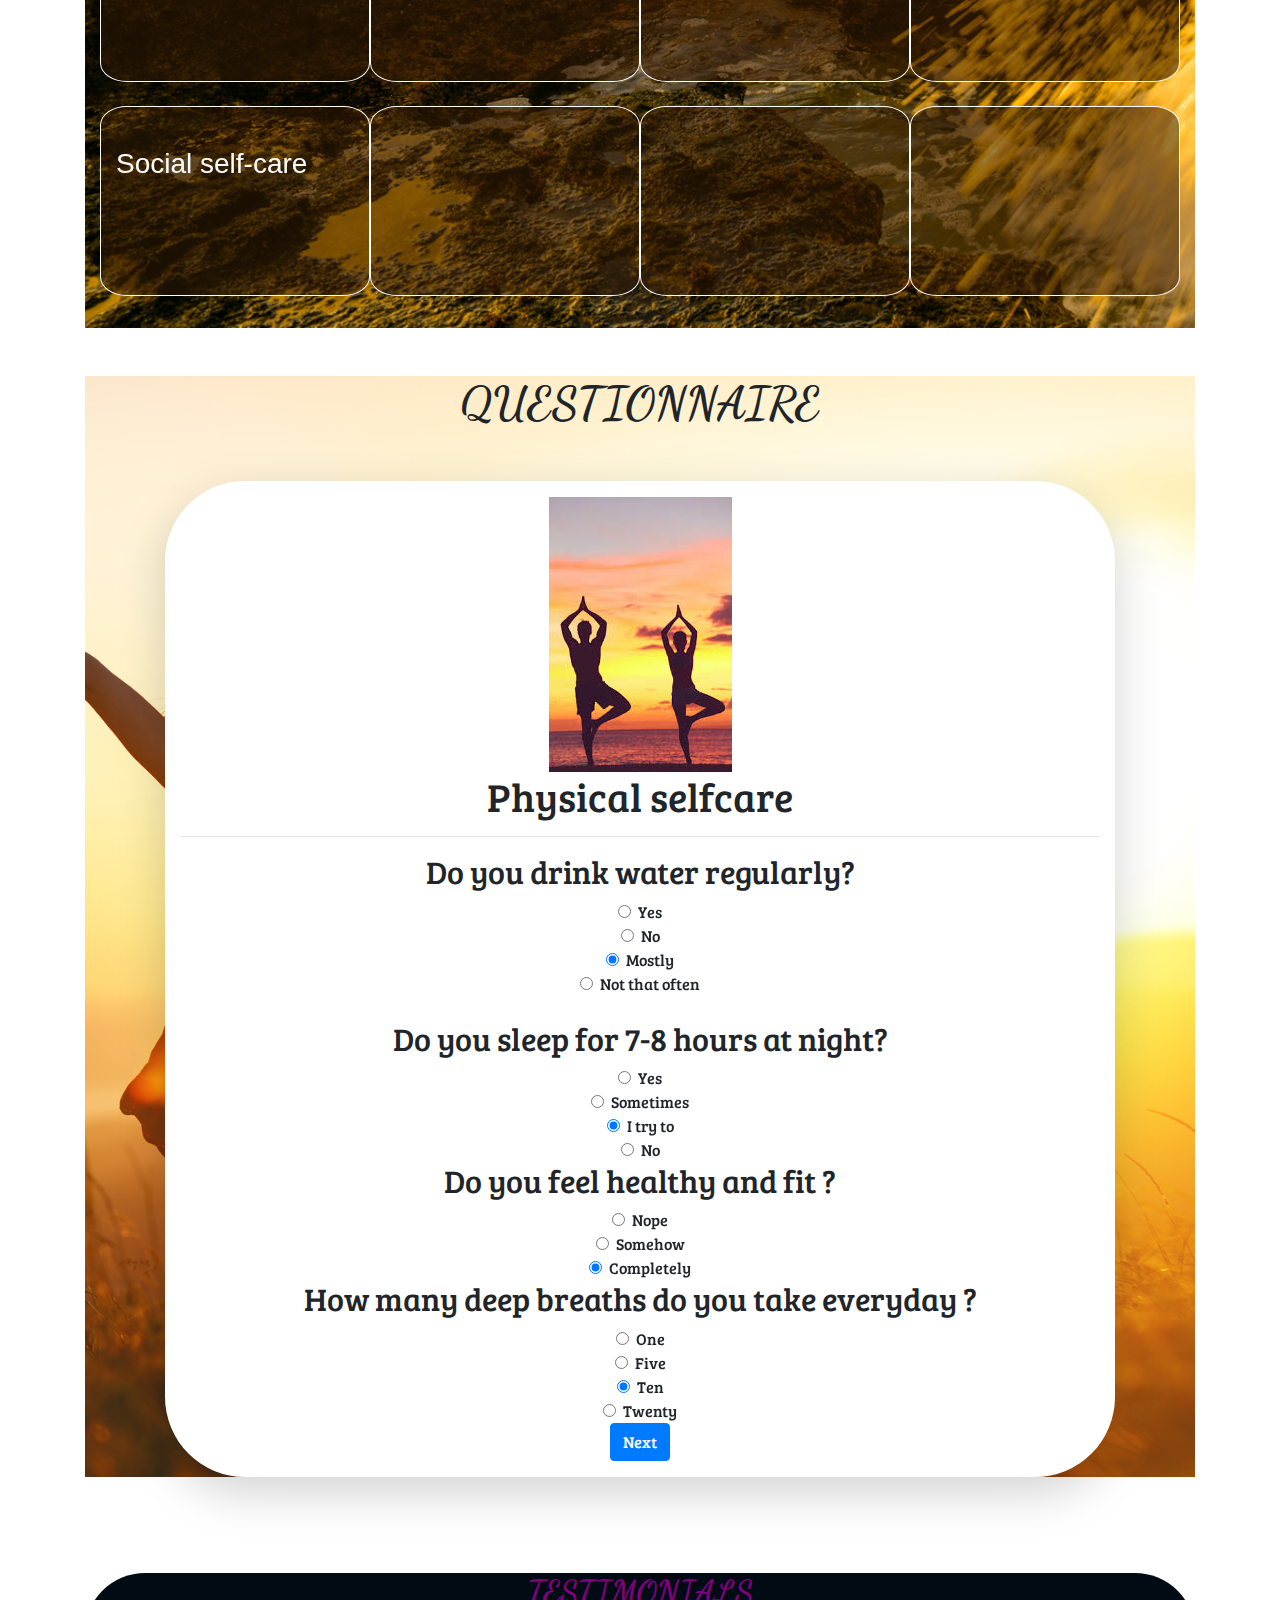
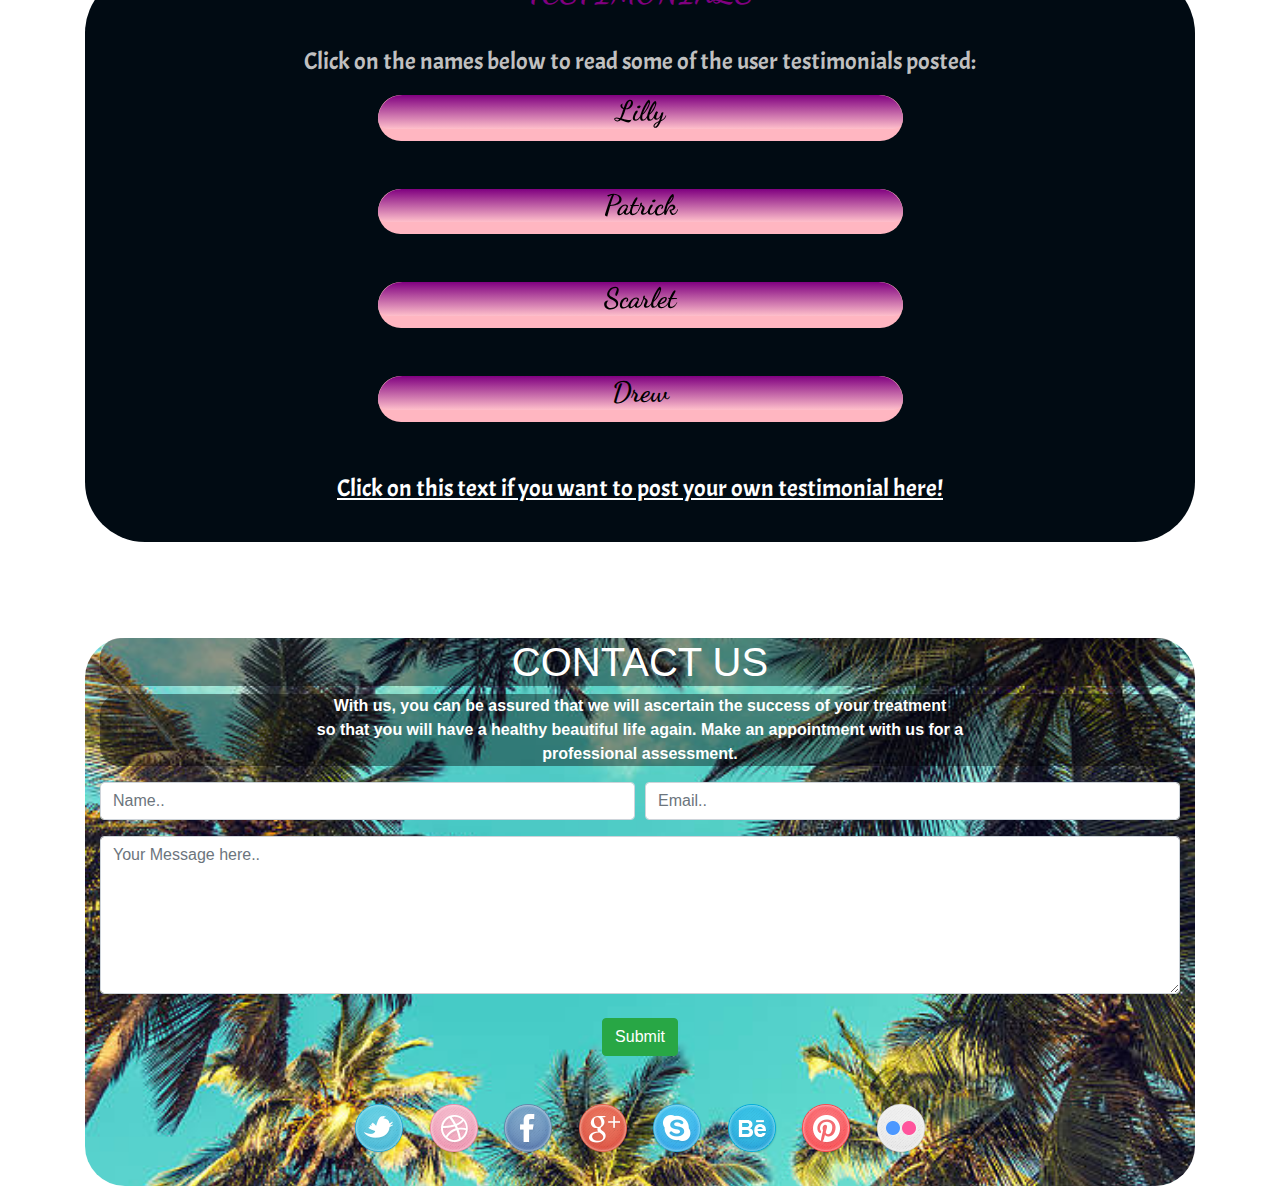
==== commit 34f57413: "merge all branches" ====
--- a/index.html
+++ b/index.html
@@ -1,20 +1,24 @@
-
 <!DOCTYPE html>
-<html lang="en">
-
-<head>
-    <meta charset="UTF-8">
+<html lang="en" dir="ltr">
+  <head>
+    <meta charset="utf-8">
     <meta name="viewport" content="width=device-width, initial-scale=1.0">
     <meta http-equiv="X-UA-Compatible" content="ie=edge">
-    <title>Selfcare webpage</title>
-    <link rel="stylesheet" href="css/bootstrap.css" type="text/css">
-    <link rel="stylesheet" href="css/styles.css" type="text/css">
+    <title>SELF-CARE</title>
+      <link rel="icon" type="img/icon" href="images/logo.jpeg">
+    <link href="css/bootstrap.css" rel="stylesheet" type="text/css">
+    <link href="css/styles.css" rel="stylesheet" type="text/css">
     <script src="js/jquery-3.4.1.js"></script>
     <script src="js/scripts.js"></script>
-
-</head>
-<body>
-  <div id="landing-page">
+    <script src="js/scripts.js"></script>
+    <script src="js/bootstrap.min.js"></script>
+    <link href="https://fonts.googleapis.com/css?family=Acme|Bree+Serif|Dancing+Script:400,700&display=swap" rel="stylesheet">
+    <link href="https://fonts.googleapis.com/css?family=Dancing+Script:400,700&display=swap" rel="stylesheet">
+    <link href="https://fonts.googleapis.com/css?family=Acme|Dancing+Script:400,700&display=swap" rel="stylesheet">
+  </head>
+  <body>
+    <div class="container">
+      <div id="landing-page">
         <header id="landing-image">
             <div id="navbar">
                 <nav class="navbar">
@@ -30,14 +34,14 @@
                 <a href="#quote-section"> BE ENCOURAGED</a>
                 <a href="#questionnaire">QUESTIONNAIRE</a>
                 <a href="#testimonials-section">TESTIMONIALS</a>
-                <a href="#contact-us">CONTACT US</a>
+                <a href="#contact">CONTACT US</a>
 
             </div>
 
             <div id="intro">
                 <h1>SELF CARE</h1>
-                <p>It is an important topic that most people do not spend enough time thinking about.<br> may be the most
-                    “put together” and “with it” person for miles around, But that doesn’t mean you don’t need some form
+                <p>It is an important topic that most people do not spend enough time thinking about.<br>You may be the most
+                    “put together” and “with it” person for miles around, but that doesn’t mean you don’t need some form
                     of self-care.</p>
                 <P>Take our questionnaire today and find out how much you are taking care of yourself.</P>
 
@@ -46,8 +50,8 @@
                 </button>
             </div>
         </header>
-    </div>
-    <div id="about-section">
+      </div>
+      <div id="about-section">
         <div class="container-fluid" id="about">
             <div class="aboutcontent">
                 <div class="aboutheader">
@@ -534,14 +538,14 @@
                 </div>
             </div>
         </div>
-    </div>
-    <div id="quote-section">
+      </div>
+      <div id="quote-section">
         <div class="container-fluid" id="quotesection">
             <div class="container" id="quotesectioncontent">
                 <header>
-                    <h1><strong>Be encouraged!</strong></h1>
+                    <h1 style="text-align: center"><strong>Be encouraged!</strong></h1>
                 </header>
-                <p><strong>Pick a box and get encouraged.</strong></p>
+                <p style="text-align: center;"><strong>Pick a box and get encouraged.</strong></p>
                 <div id="quoterows">
                     <div class="row">
                         <div class="col-md-3" style="min-height: 190px;" id="quote1">
@@ -638,7 +642,732 @@
                 </div>
             </div>
         </div>
+      </div>
+      <br><br>
+      <div id="questionnaire">
+        <div class="container-fluid push">
+          <h2 style="text-align: center; font-family: 'Dancing Script', cursive; font-size: 46px; font-weight: bold">QUESTIONNAIRE</h2>
+
+          <div class="container">
+              <div class="shadow-lg p-3 mb-5 bg-white questionnaire-card">
+
+                  <div class="physicals">
+                      <img id="psil" src="img/ps.jpeg">
+
+                      <h1 id="ps header">Physical selfcare</h1>
+                      <hr>
+
+                      <h2>Do you drink water regularly?</h2>
+                      <div class="form-check">
+                          <input class="form-check-input" type="radio" name="hydration" id="phyc_q_1_a_1" value="5" checked>
+                          <label class="form-check-label" for="phyc_q_1_a_1">
+                              Yes
+                          </label>
+                      </div>
+                      <div class="form-check">
+                          <input class="form-check-input" type="radio" name="hydration" id="phyc_q_1_a_2" value="0">
+                          <label class="form-check-label" for="phyc_q_1_a_2">
+                              No
+                          </label>
+                      </div>
+                      <div class="form-check">
+                          <input class="form-check-input" type="radio" name="hydration" id="phyc_q_1_a_3" value="2" checked>
+                          <label class="form-check-label" for="phyc_q_1_a_3">
+                              Mostly
+                          </label>
+                      </div>
+                      <div class="form-check">
+                          <input class="form-check-input" type="radio" name="hydration" id="phyc_q_1_a_4" value="1">
+                          <label class="form-check-label" for="phyc_q_1_a_4">
+                              Not that often
+                          </label>
+                      </div>
+                      <br>
+                      <h2>Do you sleep for 7-8 hours at night?</h2>
+                      <div class="form-check">
+                          <input class="form-check-input" type="radio" name="sleep" id="phyc_q_2_a_1" value="5" checked>
+                          <label class="form-check-label" for="phyc_q_2_a_1">
+                              Yes
+                          </label>
+                      </div>
+                      <div class="form-check">
+                          <input class="form-check-input" type="radio" name="sleep" id="phyc_q_2_a_2" value="1">
+                          <label class="form-check-label" for="phyc_q_2_a_2">
+                              Sometimes
+                          </label>
+                      </div>
+                      <div class="form-check">
+                          <input class="form-check-input" type="radio" name="sleep" id="phyc_q_2_a_3" value="2" checked>
+                          <label class="form-check-label" for="phyc_q_2_a_3">
+                              I try to
+                          </label>
+                      </div>
+                      <div class="form-check">
+                          <input class="form-check-input" type="radio" name="sleep" id="phyc_q_2_a_4" value="0">
+                          <label class="form-check-label" for="phyc_q_2_a_4">
+                              No
+                          </label>
+                      </div>
+
+                      <h2>Do you feel healthy and fit ?</h2>
+                      <div class="form-check">
+                          <input class="form-check-input" type="radio" name="health" id="phyc_q_3_a_1" value="0" checked>
+                          <label class="form-check-label" for="phyc_q_3_a_1">
+                              Nope
+                          </label>
+                      </div>
+                      <div class="form-check">
+                          <input class="form-check-input" type="radio" name="health" id="phyc_q_3_a_2" value="2">
+                          <label class="form-check-label" for="phyc_q_3_a_2">
+                              Somehow
+                          </label>
+                      </div>
+                      <div class="form-check">
+                          <input class="form-check-input" type="radio" name="health" id="phyc_q_3_a_3" value="5" checked>
+                          <label class="form-check-label" for="phyc_q_3_a_3">
+                              Completely
+                          </label>
+                      </div>
+
+
+                      <h2>How many deep breaths do you take everyday ?</h2>
+
+                      <div class="form-check">
+                          <input class="form-check-input" type="radio" name="breaths" id="phyc_q_4_a_1" value="0" checked>
+                          <label class="form-check-label" for="phyc_q_4_a_1">
+                              One
+                          </label>
+                      </div>
+                      <div class="form-check">
+                          <input class="form-check-input" type="radio" name="breaths" id="phyc_q_4_a_2" value="2">
+                          <label class="form-check-label" for="phyc_q_4_a_2">
+                              Five
+                          </label>
+                      </div>
+                      <div class="form-check">
+                          <input class="form-check-input" type="radio" name="breaths" id="phyc_q_4_a_3" value="3" checked>
+                          <label class="form-check-label" for="phyc_q_4_a_3">
+                              Ten
+                          </label>
+                      </div>
+                      <div class="form-check">
+                          <input class="form-check-input" type="radio" name="breaths" id="phyc_q_4_a_4" value="5">
+                          <label class="form-check-label" for="phyc_q_4_a_4">
+                              Twenty
+                          </label>
+                      </div>
+
+
+                      <button type=button class="btn btn-primary next physical" name="button">Next</button>
+
+                  </div>
+
+                  <div class="social">
+                      <img id="ssil" src="img/ss.jpeg" alt="">
+
+                      <h1 id="ss header"> Social selfcare</h1>
+                      <hr>
+
+                      <h2>How would you describe yourself ?</h2>
+
+                      <div class="form-check">
+                          <input class="form-check-input" type="radio" name="yourself" id="social_q_1_a_1" value="5" checked>
+                          <label class="form-check-label" for="social_q_1_a_1">
+                              Lively
+                          </label>
+                      </div>
+                      <div class="form-check">
+                          <input class="form-check-input" type="radio" name="yourself" id="social_q_1_a_2" value="1">
+                          <label class="form-check-label" for="social_q_1_a_2">
+                              Boring/Sad
+                          </label>
+                      </div>
+                      <div class="form-check">
+                          <input class="form-check-input" type="radio" name="yourself" id="social_q_1_a_3" value="3" checked>
+                          <label class="form-check-label" for="social_q_1_a_3">
+                              Shy/Introverted
+                          </label>
+                      </div>
+                      <div class="form-check">
+                          <input class="form-check-input" type="radio" name="yourself" id="social_q_1_a_4" value="0">
+                          <label class="form-check-label" for="social_q_1_a_4">
+                              I cant explain
+                          </label>
+                      </div>
+
+
+                      <h2>Do you have a supportive family?</h2>
+
+                      <div class="form-check">
+                          <input class="form-check-input" type="radio" name="family" id="social_q_2_a_1" value="1" checked>
+                          <label class="form-check-label" for="social_q_2_a_1">
+                              Not at all
+                          </label>
+                      </div>
+                      <div class="form-check">
+                          <input class="form-check-input" type="radio" name="family" id="social_q_2_a_2" value="5">
+                          <label class="form-check-label" for="social_q_2_a_2">
+                              Yes
+                          </label>
+                      </div>
+                      <div class="form-check">
+                          <input class="form-check-input" type="radio" name="family" id="social_q_2_a_3" value="2" checked>
+                          <label class="form-check-label" for="social_q_2_a_3">
+                              Not as supportive as I would like
+                          </label>
+                      </div>
+                      <div class="form-check">
+                          <input class="form-check-input" type="radio" name="family" id="social_q_2_a_4" value="0">
+                          <label class="form-check-label" for="social_q_2_a_4">
+                              Dont have a family
+                          </label>
+                      </div>
+
+                      <h2>Do you spend time with people who make you happy ?</h2>
+
+                      <div class="form-check">
+                          <input class="form-check-input" type="radio" name="time" id="social_q_3_a_1" value="0" checked>
+                          <label class="form-check-label" for="social_q_3_a_1">
+                              Rarely
+                          </label>
+                      </div>
+                      <div class="form-check">
+                          <input class="form-check-input" type="radio" name="time" id="social_q_3_a_2" value="1">
+                          <label class="form-check-label" for="social_q_3_a_2">
+                              Not alot,I feel like I don't have the time
+                          </label>
+                      </div>
+                      <div class="form-check">
+                          <input class="form-check-input" type="radio" name="time" id="social_q_3_a_3" value="3" checked>
+                          <label class="form-check-label" for="social_q_3_a_3">
+                              Sometimes
+                          </label>
+                      </div>
+                      <div class="form-check">
+                          <input class="form-check-input" type="radio" name="time" id="social_q_3_a_4" value="5">
+                          <label class="form-check-label" for="social_q_3_a_4">
+                              Most of the time
+                          </label>
+                      </div>
+
+
+                      <h2>Have you talked to someone today and how many ?</h2>
+
+                      <div class="form-check">
+                          <input class="form-check-input" type="radio" name="talk" id="social_q_4_a_1" value="3" checked>
+                          <label class="form-check-label" for="social_q_4_a_1">
+                              Yes,3
+                          </label>
+                      </div>
+                      <div class="form-check">
+                          <input class="form-check-input" type="radio" name="talk" id="social_q_4_a_2" value="1">
+                          <label class="form-check-label" for="social_q_4_a_2">
+                              Yes,1
+                          </label>
+                      </div>
+                      <div class="form-check">
+                          <input class="form-check-input" type="radio" name="talk" id="social_q_4_a_3" value="0" checked>
+                          <label class="form-check-label" for="social_q_4_a_3">
+                              No
+                          </label>
+                      </div>
+                      <div class="form-check">
+                          <input class="form-check-input" type="radio" name="talk" id="social_q_4_a_4" value="5">
+                          <label class="form-check-label" for="social_q_4_a_4">
+                              Yes more than five
+                          </label>
+                      </div>
+
+
+      <!--
+                      <h2>What makes you happy ?</h2>
+
+                      <div class="form-check">
+                          <input class="form-check-input" type="radio" name="happy" id="social_q_4_a_1" value="0" checked>
+                          <label class="form-check-label" for="social_q_4_a_1">
+                              Nothing really
+                          </label>
+                      </div>
+                      <div class="form-check">
+                          <input class="form-check-input" type="radio" name="happy" id="social_q_4_a_2" value="4">
+                          <label class="form-check-label" for="social_q_4_a_2">
+                              Spending time with my family/friends
+                          </label>
+                      </div>
+                      <div class="form-check">
+                          <input class="form-check-input" type="radio" name="happy" id="social_q_4_a_3" value="2" checked>
+                          <label class="form-check-label" for="social_q_4_a_3">
+                              Eating,drinking
+                          </label>
+                      </div>
+                      <div class="form-check">
+                          <input class="form-check-input" type="radio" name="happy" id="social_q_4_a_4" value="5">
+                          <label class="form-check-label" for="social_q_4_a_4">
+                              Engaging in social activities(going out to explore and meet new people and new things)
+                          </label>
+                      </div> -->
+
+
+                      <button type=button class="btn btn-primary back socials" name="button">Back</button>
+                      <button type=button class="btn btn-primary next socials" name="button">Next</button>
+
+                  </div>
+
+                  <div class="mental">
+                      <h1 id="ms header">Mental selfcare</h1>
+                      <hr>
+                      <img id="msil" src="img/ms.jpeg">
+
+                      <h2>Do you trust anyone in your life ?</h2>
+
+                      <div class="form-check">
+                          <input class="form-check-input" type="radio" name="trust" id="mental_q_1_a_1" value="5" checked>
+                          <label class="form-check-label" for="mental_q_1_a_1">
+                              Yes
+                          </label>
+                      </div>
+                      <div class="form-check">
+                          <input class="form-check-input" type="radio" name="trust" id="mental_q_1_a_2" value="1">
+                          <label class="form-check-label" for="mental_q_1_a_2">
+                              Not really
+                          </label>
+                      </div>
+                      <div class="form-check">
+                          <input class="form-check-input" type="radio" name="trust" id="mental_q_1_a_3" value="3" checked>
+                          <label class="form-check-label" for="mental_q_1_a_3">
+                              Maybe
+                          </label>
+                      </div>
+                      <div class="form-check">
+                          <input class="form-check-input" type="radio" name="trust" id="mental_q_1_a_4" value="0">
+                          <label class="form-check-label" for="mental_q_1_a_4">
+                              I dont even trust myself
+                          </label>
+                      </div>
+
+
+
+                      <h2>Do you get lonely sometimes ?</h2>
+
+                      <div class="form-check">
+                          <input class="form-check-input" type="radio" name="lonely" id="mental_q_2_a_1" value="5" checked>
+                          <label class="form-check-label" for="mental_q_2_a_1">
+                              Never,always with
+                              someone
+                          </label>
+                      </div>
+                      <div class="form-check">
+                          <input class="form-check-input" type="radio" name="lonely" id="mental_q_2_a_2" value="0">
+                          <label class="form-check-label" for="mental_q_2_a_2">
+                              Yes, almost all the
+                              time
+                          </label>
+                      </div>
+                      <div class="form-check">
+                          <input class="form-check-input" type="radio" name="lonely" id="mental_q_2_a_3" value="2" checked>
+                          <label class="form-check-label" for="mental_q_2_a_3">
+                              Yes,sometimes
+                          </label>
+                      </div>
+                      <div class="form-check">
+                          <input class="form-check-input" type="radio" name="lonely" id="mental_q_2_a_4" value="3">
+                          <label class="form-check-label" for="mental_q_2_a_4">
+                              Whenever I am not
+                              busy
+                          </label>
+                      </div>
+
+
+                      <h2>What mood are you usually in most of the time?</h2>
+
+                      <div class="form-check">
+                          <input class="form-check-input" type="radio" name="mood" id="mental_q_3_a_1" value="0" checked>
+                          <label class="form-check-label" for="mental_q_3_a_1">
+                              Sad
+                          </label>
+                      </div>
+                      <div class="form-check">
+                          <input class="form-check-input" type="radio" name="mood" id="mental_q_3_a_2" value="5">
+                          <label class="form-check-label" for="mental_q_3_a_2">
+                              Happy
+                          </label>
+                      </div>
+                      <div class="form-check">
+                          <input class="form-check-input" type="radio" name="mood" id="mental_q_3_a_3" value="1" checked>
+                          <label class="form-check-label" for="mental_q_3_a_3">
+                              Angry/moody
+                          </label>
+                      </div>
+                      <div class="form-check">
+                          <input class="form-check-input" type="radio" name="mood" id="mental_q_3_a_4" value="2">
+                          <label class="form-check-label" for="mental_q_3_a_4">
+                              Depends on my current
+                              situation
+                          </label>
+                      </div>
+
+
+                      <!-- <h2>What do you think about first when you wake up?</h2>
+
+                      <div class="form-check">
+                          <input class="form-check-input" type="radio" name="think" id="mental_q_4_a_1" value="5" checked>
+                          <label class="form-check-label" for="mental_q_4_a_1">
+                              Myself
+                          </label>
+                      </div>
+                      <div class="form-check">
+                          <input class="form-check-input" type="radio" name="think" id="mental_q_4_a_2" value="4">
+                          <label class="form-check-label" for="mental_q_4_a_2">
+                              My family and
+                              friends
+                          </label>
+                      </div>
+                      <div class="form-check">
+                          <input class="form-check-input" type="radio" name="think" id="mental_q_4_a_3" value="0" checked>
+                          <label class="form-check-label" for="mental_q_4_a_3">
+                              Nothing
+                          </label>
+                      </div> -->
+
+
+                      <h2>What do you struggle with ?</h2>
+
+                      <div class="form-check">
+                          <input class="form-check-input" type="radio" name="struggle" id="mental_q_5_a_1" value="1" checked>
+                          <label class="form-check-label" for="mental_q_5_a_1">
+                              Anxiety
+                          </label>
+                      </div>
+                      <div class="form-check">
+                          <input class="form-check-input" type="radio" name="struggle" id="mental_q_5_a_2" value="0">
+                          <label class="form-check-label" for="mental_q_5_a_2">
+                              Depression
+                          </label>
+                      </div>
+                      <div class="form-check">
+                          <input class="form-check-input" type="radio" name="struggle" id="mental_q_5_a_3" value="5" checked>
+                          <label class="form-check-label" for="mental_q_5_a_3">
+                              Nothing
+                          </label>
+                      </div>
+                      <div class="form-check">
+                          <input class="form-check-input" type="radio" name="struggle" id="mental_q_5_a_4" value="3" checked>
+                          <label class="form-check-label" for="mental_q_5_a_4">
+                              Peer pressure
+                          </label>
+                      </div>
+
+                      <button type=button class="btn btn-primary back mentals" name="button">Back</button>
+                      <button type=button class="btn btn-primary next mentals" name="button">Next</button>
+                  </div>
+
+
+                  <div class="emotional">
+                      <h1 id="es header">Emotional selfcare</h1>
+                      <hr>
+                      <img id="esil" src="img/es .jpeg" alt="">
+
+                      <h2>How would you describe your emotional status ?</h2>
+
+                      <div class="form-check">
+                          <input class="form-check-input" type="radio" name="emotional-status" id="emotional_q_1_a_1"
+                              value="5" checked>
+                          <label class="form-check-label" for="emotional_q_1_a_1">
+                              Stable
+                          </label>
+                      </div>
+                      <div class="form-check">
+                          <input class="form-check-input" type="radio" name="emotional-status" id="emotional_q_1_a_2"
+                              value="0">
+                          <label class="form-check-label" for="emotional_q_1_a_2">
+                              Not good
+                          </label>
+                      </div>
+                      <div class="form-check">
+                          <input class="form-check-input" type="radio" name="emotional-status" id="emotional_q_1_a_3"
+                              value="3" checked>
+                          <label class="form-check-label" for="emotional_q_1_a_3">
+                              Okay
+                          </label>
+                      </div>
+                      <div class="form-check">
+                          <input class="form-check-input" type="radio" name="emotional-status" id="emotional_q_1_a_4"
+                              value="1" checked>
+                          <label class="form-check-label" for="emotional_q_1_a_4">
+                              I dont know
+                          </label>
+                      </div>
+
+                      <h2>Have you ever lost someone close to you?</h2>
+
+                      <div class="form-check">
+                          <input class="form-check-input" type="radio" name="loss" id="emotional_q_2_a_1" value="5" checked>
+                          <label class="form-check-label" for="emotional_q_2_a_1">
+                              No
+                          </label>
+                      </div>
+                      <div class="form-check">
+                          <input class="form-check-input" type="radio" name="loss" id="emotional_q_2_a_2" value="3">
+                          <label class="form-check-label" for="emotional_q_2_a_2">
+                              Yes(a few)
+                          </label>
+                      </div>
+                      <div class="form-check">
+                          <input class="form-check-input" type="radio" name="loss" id="emotional_q_2_a_3" value="0" checked>
+                          <label class="form-check-label" for="emotional_q_2_a_3">
+                              Yes(many)
+                          </label>
+                      </div>
+
+
+                      <h2>Can you relate to the opposite sex comfortably?</h2>
+
+                      <div class="form-check">
+                          <input class="form-check-input" type="radio" name="relationship" id="emotional_q_3_a_1" value="5">
+                          <label class="form-check-label" for="emotional_q_3_a_1">
+                              Yes
+                          </label>
+                      </div>
+                      <div class="form-check">
+                          <input class="form-check-input" type="radio" name="relationship" id="emotional_q_3_a_2" value="3">
+                          <label class="form-check-label" for="emotional_q_3_a_2">
+                              Sometimes
+                          </label>
+                      </div>
+
+                      <div class="form-check">
+                          <input class="form-check-input" type="radio" name="relationship" id="emotional_q_3_a_4" value="0"
+                              checked>
+                          <label class="form-check-label" for="emotional_q_3_a_4">
+                              I cannot
+                          </label>
+                      </div>
+
+                      <h2>Are you healthy and fit ?</h2>
+
+                      <div class="form-check">
+                          <input class="form-check-input" type="radio" name="overall-health" id="emotional_q_4_a_1" value="0">
+                          <label class="form-check-label" for="emotional_q_4_a_1">
+                              Nope
+                          </label>
+                      </div>
+                      <div class="form-check">
+                          <input class="form-check-input" type="radio" name="overall-health" id="emotional_q_4_a_2" value="3">
+                          <label class="form-check-label" for="emotional_q_4_a_2">
+                              Somehow
+                          </label>
+                      </div>
+                      <div class="form-check">
+                          <input class="form-check-input" type="radio" name="overall-health" id="emotional_q_4_a_3" value="5"
+                              checked>
+                          <label class="form-check-label" for="emotional_q_4_a_3">
+                              Completely
+                          </label>
+                      </div>
+
+                      <button type=button class="btn btn-primary back emotionals" name="button">Back</button>
+                      <button type=button class="btn btn-primary submit emotionals" name="button" data-toggle="modal"
+                          data-target="#exampleModalCenter">Submit</button>
+
+
+                  </div>
+              </div>
+
+
+              <!-- Modal -->
+              <div class="modal fade" id="exampleModalCenter" tabindex="-1" role="dialog"
+                  aria-labelledby="exampleModalCenterTitle" aria-hidden="true">
+                  <div class="modal-dialog modal-dialog-centered" role="document">
+                      <div class="modal-content">
+
+                          <div class="modal-body">
+                              <em>You have an overall fitness percentage of</em> <b><span id="overall_fit"></span></b>
+                              <hr>
+                              <br>
+                              Physical Fitness: <b><span id="phyc_fit"></span></b><br>
+                              Social Fitness: <b><span id="social_fit"></span></b><br>
+                              Mental Fitness: <b><span id="mental_fit"></span></b><br>
+                              Emotional Fitness: <b><span id="emot_fit"></span></b><br>
+
+                              <p id="advice"></p>
+                              <p id="physical-advice"></p>
+                                <ul id="physical-list">
+
+                                </ul>
+                              <p id="emotional-advice"></p>
+                                <ul id="emotional-list">
+
+                                </ul>
+                              <p id="social-advice"></p>
+                                <ul id="social-list">
+
+                                </ul>
+                              <p id="mental-advice"></p>
+                                <ul id="mental-list">
+
+                                </ul>
+                          </div>
+                          <div class="modal-footer">
+                              <button type="button" class="btn btn-primary" data-dismiss="modal">Close</button>
+                          </div>
+                      </div>
+                  </div>
+              </div>
+
+
+
+          </div>
+        </div>
+      </div>
+
+      <br><br>
+      <div id="testimonials-section">
+        <div class="container-fluid">
+          <div id="users-posts">
+            <h2 class="testimonials">TESTIMONIALS</h2><br>
+            <p class="acme-font">Click on the names below to read some of the user testimonials posted:</p>
+            <div class="row">
+              <div class="col-md-3 lilly-img">
+                <img src="images/journal.jpg" alt="a picture of someone writing in a journal" class="lilly-image">
+              </div>
+              <div class="col-md-6">
+                <div class="card">
+                  <h3 class="card-title testimonials" id="lilly">Lilly</h3>
+                  <div class="lilly-hidden">
+                    <p class="card-body">At the beginning of the year, I was going through a very rough patch due to my parents going through a divorce. I had a lot of pent up anger and I was acting out a lot in school and going off on people who were trying to be there for me during that time. One time when I felt completely out of control in relation to my emotions, I did what almost every teenager does these days when they are faced with issues, consulted the internet. I'm actually glad I did though. This self-care webpage popped up and I decided, why not just give it a shot. The quotes were helpful and encouraging. After filling in the questionnaire, I was advised to get a journal and see a therapist if possible. That advice really helped me and I've come quite a long way, for which I am glad.</p>
+                    <p class="card-footer"><button type="button" class="btn btn-warning" name="button" id="hide-lilly">Hide this testimonial's content</button></p>
+                  </div>
+                </div>
+              </div>
+              <div class="col-md-3 lilly-img">
+                <img src="images/journal.jpg" alt="a picture of someone writing in a journal" class="lilly-image">
+              </div>
+            </div><br><br>
+            <div class="row">
+              <div class="col-md-3">
+                <img src="images/social.jpg" alt="a picture of a quote on socializing" class="patrick-image">
+              </div>
+              <div class="col-md-6">
+                <div class="card">
+                  <h3 class="card-title testimonials" id="patrick">Patrick</h3>
+                  <div class="patrick-hidden">
+                    <p class="card-body">For the longest time, I have been a fan of my own company. Kind of introverted but like introverted on steroids. Preferring my own company, I really wasn't doing the best in well preserving the few personal relationships I had. In the few social gatherings I would be dragged to, I would always be completely quiet and literally put in my earphones so that I'm not approached. I also barely trusted anyone, even those kind enough to call me a friend despite my ridiculous communication and interaction skills. Surfing through the internet once, I found this self-care webpage. I was able to gather quite helpful information, and apply it to my social life. When I fill in the questionnaire now, I score quite highly in the social self-care section, contrary to before. I have improved in general self-care as well. My friends and family have noted a positive change in my social behaviour, and though still an introvert, it is not as extreme as before. I really have learnt the importance of balanced social interaction, humans are social beings after all.</p>
+                  <p class="card-footer"><button type="button" class="btn btn-warning" name="button" id="hide-patrick">Hide this testimonial's content</button></p>
+                  </div>
+
+                </div>
+              </div>
+              <div class="col-md-3">
+                <img src="images/social.jpg" alt="a picture of a quote on socializing" class="patrick-image">
+              </div>
+            </div><br><br>
+            <div class="row">
+              <div class="col-md-3">
+                  <img src="images/physical.jpg" alt="a picture of a someone exercising" class="scarlet-image">
+              </div>
+              <div class="col-md-6">
+                <div class="card">
+                  <h3 class="card-title testimonials" id="scarlet">Scarlet</h3>
+                  <div class="scarlet-hidden">
+                    <p class="card-body">You know those people who are always like "I really need to get in shape!!" then maybe on that one day when they feel extra motivated they go ahead and do just that, then after that it's like 100 years before they think about exercise? That's me, I'm people lol. Anyway, so one day I ate like a large pizza by myself and I was like, "Man, I really gotta work that off." I was not feeling particularly motivated though. So, I decided to search online for 'motivation to exercise' quotes or websites or whatever. So, this self-care webpage popped up, and I saw some encouraging quotes. I then filled in the questionnaire, and my score on physical self-care was not that great. For some reason, that challenged me, and I decided that every week I'd be filling in the questionnaire, and I would want to see a good score in general, and especially in the physical self-care part. This site has helped me keep track weekly on how bad or good I'm doing in terms of exercise, and those results challenge me to do better. I have even enrolled in a few sports in school. Trust that that is a miracle.</p>
+                    <p class="card-footer"><button type="button" class="btn btn-warning" name="button" id="hide-scarlet">Hide this testimonial's content</button></p>
+                  </div>
+
+                </div>
+              </div>
+              <div class="col-md-3">
+                <img src="images/physical.jpg" alt="a picture of a someone exercising" class="scarlet-image">
+              </div>
+            </div><br><br>
+            <div class="row">
+              <div class="col-md-3">
+                <img src="images/drews.jpg" alt="a picture of a quote for mental health" class="drews-image">
+              </div>
+              <div class="col-md-6">
+                <div class="card">
+                  <h3 class="card-title testimonials" id="drew">Drew</h3>
+                  <div class="drew-hidden">
+                    <p class="card-body">One of my friends gave a talk on self-care in school and that got me thinking about, as you would expect, how well I actually take care of myself. During her talk, she recommended this site. I was like why not check it out, so I did. I filled in the questionnaire and turns out, I was doing very little for my mental self-care, in the aspect of intellectually stimulating activities. That did not make me feel particularly proud of myself. I decided from then on to try and do more mentally stimulating activities such as reading a book or playing chess and such activities, as advised by the website. I can actually attest that I feel more intellectually satisfied as a result of making it a point to partake in these activities at least a few times a week. If you're in school you might think that that is already enough in terms of intellectually-stimulating activities. Trust me , it is not, schoolwork is only one aspect of it.  </p>
+                    <p class="card-footer"><button type="button" class="btn btn-warning" name="button" id="hide-drew">Hide this testimonial's content</button></p>
+                  </div>
+
+                </div>
+              </div>
+              <div class="col-md-3">
+                <img src="images/drews.jpg" alt="a picture of a quote for mental health" class="drews-image">
+              </div>
+            </div><br><br>
+          </div>
+
+          <div class="post-form"  style="padding-bottom: 20px">
+            <p class="acme-font clickable">Click on this text if you want to post your own testimonial here!</p>
+            <form id="testimonial-post">
+              <div class="form-row">
+                <div class="form-group col-md-4">
+
+                </div>
+                <div class="form-group col-md-4">
+                  <input type="text" class="form-control" id="users-name" placeholder="Your name here"><br>
+                </div>
+                <div class="form-group col-md-4">
+
+                </div>
+                <div class="form-group col-md-2">
+
+                </div>
+                <div class="form-group col-md-8">
+                  <textarea id="post" class="form-control" name="name" rows="10" cols="90" placeholder="Write your testimonial here"></textarea><br>
+                </div>
+                <div class="col-md-12" id="submit-button">
+                  <button type="submit" class="btn btn-primary" name="button">Post</button>
+                </div>
+              </div>
+            </form>
+          </div>
+        </div>
+      </div><br><br>
+
+      <br><br>
+      <div class="container" id="contact" style="background-color: silver; border-style: hidden; border-radius: 40px; background-image: url(images/footer.jpg); background-position:center; background-size: cover; color: white; font-weight: bold;">
+
+               <div id="form">
+
+                   <div class="form-1">
+                     <h1 class="contact-us"style="color:white; text-align:center; background-color: #00000066; border-radius: 20px;">CONTACT US</h1><p style="text-align:center; background-color: #00000066; border-radius: 20px;">With us, you can be assured that we will ascertain the success of your treatment<br>
+                       so that you will have a healthy beautiful life again. Make an appointment with us for a<br>
+                       professional assessment.</p>
+                     <form id="form1">
+                       <div class="form-row">
+                         <div class="form-group col-md-6">
+                           <input type="text" class="form-control" id="name" placeholder="Name.."></input>
+                         </div>
+                         <div class="form-group col-md-6">
+                           <input type="email" class="form-control" id="email" placeholder="Email.."></input>
+                         </div>
+                         <div class="form-group col-md-12"  style="text-align:center">
+                           <textarea type="text" class="form-control" class="text d-flex align-items-sm-cente" id="text" placeholder="Your Message here.." rows="6"></textarea><br>
+                           <button type="submit" class="btn btn-success" id="submit">Submit</button>
+                        </div>
+                       </div>
+                     </form>
+                   </div>
+
+               </div>
+
+               <div class="container-fluid" id="footer-icons">
+                <img src="images/twitter.png" alt="an image of twitter logo">
+                <img src="images/dribble.png" alt="an image of dribble logo">
+                <img src="images/facebook.png" alt="an image of facebook logo">
+                <img src="images/g_plus.png" alt="an image of g_plus logo">
+                <img src="images/skype.png" alt="an image of skype logo">
+                <img src="images/behance.png" alt="an image of stumble_upon logo">
+                <img src="images/pinterest.png" alt="an image of pinterest logo">
+                <img src="images/flickr.png" alt="an image of flickr logo">
+              </div>
+
+
+
+
     </div>
-</body>
-
-</html>+  </body>
+</html>
--- a/css/styles.css
+++ b/css/styles.css
@@ -1,268 +1,269 @@
-#quotesection { 
-    background-image: url(../images/ocean3.jpg);
-    background-size: cover;
-    background-repeat: no-repeat;
+
+#quotesection {
+   background-image: url(../images/ocean3.jpg);
+   background-size: cover;
+   background-repeat: no-repeat;
 }
 #quotesectioncontent {
-   
-    padding-top: 5%;
-    padding-bottom: 3%;
-    border-radius: 10%;
-    color:white; 
-    margin-top:10%;   
+
+   padding-top: 5%;
+   padding-bottom: 3%;
+   border-radius: 10%;
+   color:white;
+   margin-top:10%;
 }
 
 #quote1 {
-    background-color: rgba(54, 28, 3, 0.5);
-    border-radius: 10%;
-    padding-bottom: 30pt;
-    padding-top: 30pt;
-    border:solid white 1pt;
+   background-color: rgba(54, 28, 3, 0.5);
+   border-radius: 10%;
+   padding-bottom: 30pt;
+   padding-top: 30pt;
+   border:solid white 1pt;
 
 }
 #quote2 {
-    
-    background-color: rgba(54, 28, 3, 0.5);
-    border-radius: 10%;
-    padding-bottom: 30pt;
-    padding-top: 30pt;
-    border:solid white 1pt;
+
+   background-color: rgba(54, 28, 3, 0.5);
+   border-radius: 10%;
+   padding-bottom: 30pt;
+   padding-top: 30pt;
+   border:solid white 1pt;
 }
 #quote3 {
-    
-    background-color: rgba(54, 28, 3, 0.5);
-    border-radius: 10%;
-    padding-bottom: 30pt;
-    padding-top: 30pt;
-    border:solid white 1pt;
+
+   background-color: rgba(54, 28, 3, 0.5);
+   border-radius: 10%;
+   padding-bottom: 30pt;
+   padding-top: 30pt;
+   border:solid white 1pt;
 }
 #quote4 {
-    
-    background-color: rgba(54, 28, 3, 0.5);
-    border-radius: 10%;
-    padding-bottom: 30pt;
-    padding-top: 30pt;
-    border:solid white 1pt;
+
+   background-color: rgba(54, 28, 3, 0.5);
+   border-radius: 10%;
+   padding-bottom: 30pt;
+   padding-top: 30pt;
+   border:solid white 1pt;
 }
 #quote5 {
-    background-color: rgba(54, 28, 3, 0.5);
-    border-radius: 10%;
-    padding-bottom: 30pt;
-    padding-top: 30pt;
-    border:solid white 1pt;
+   background-color: rgba(54, 28, 3, 0.5);
+   border-radius: 10%;
+   padding-bottom: 30pt;
+   padding-top: 30pt;
+   border:solid white 1pt;
 }
 #quote6 {
-    background-color: rgba(54, 28, 3, 0.5);
-    border-radius: 10%;
-    padding-bottom: 30pt;
-    padding-top: 30pt;
-    border:solid white 1pt;
+   background-color: rgba(54, 28, 3, 0.5);
+   border-radius: 10%;
+   padding-bottom: 30pt;
+   padding-top: 30pt;
+   border:solid white 1pt;
 }
 #quote7 {
-    background-color: rgba(54, 28, 3, 0.5);
-    border-radius: 10%;
-    padding-bottom: 30pt;
-    padding-top: 30pt;
-    border:solid white 1pt;
+   background-color: rgba(54, 28, 3, 0.5);
+   border-radius: 10%;
+   padding-bottom: 30pt;
+   padding-top: 30pt;
+   border:solid white 1pt;
 }
 #quote8 {
-    background-color: rgba(54, 28, 3, 0.5);
-    border-radius: 10%;
-    padding-bottom: 30pt;
-    padding-top: 30pt;
-    border:solid white 1pt;
+   background-color: rgba(54, 28, 3, 0.5);
+   border-radius: 10%;
+   padding-bottom: 30pt;
+   padding-top: 30pt;
+   border:solid white 1pt;
 }
 #quote9 {
-    background-color: rgba(54, 28, 3, 0.5);
-    border-radius: 10%;
-    padding-bottom: 30pt;
-    padding-top: 30pt;
-    border:solid white 1pt;
+   background-color: rgba(54, 28, 3, 0.5);
+   border-radius: 10%;
+   padding-bottom: 30pt;
+   padding-top: 30pt;
+   border:solid white 1pt;
 }
 #quote10 {
-    background-color: rgba(54, 28, 3, 0.5);
-    border-radius: 10%;
-    padding-bottom: 30pt;
-    padding-top: 30pt;
-    border:solid white 1pt;
+   background-color: rgba(54, 28, 3, 0.5);
+   border-radius: 10%;
+   padding-bottom: 30pt;
+   padding-top: 30pt;
+   border:solid white 1pt;
 }
 #quote11 {
-    background-color: rgba(54, 28, 3, 0.5);
-    border-radius: 10%;
-    padding-bottom: 30pt;
-    padding-top: 30pt;
-    border:solid white 1pt;
+   background-color: rgba(54, 28, 3, 0.5);
+   border-radius: 10%;
+   padding-bottom: 30pt;
+   padding-top: 30pt;
+   border:solid white 1pt;
 }
 #quote12 {
-    background-color: rgba(54, 28, 3, 0.5);
-    border-radius: 10%;
-    padding-bottom: 30pt;
-    padding-top: 30pt;
-    border:solid white 1pt;
+   background-color: rgba(54, 28, 3, 0.5);
+   border-radius: 10%;
+   padding-bottom: 30pt;
+   padding-top: 30pt;
+   border:solid white 1pt;
 }
 #quote13 {
-    background-color: rgba(54, 28, 3, 0.5);
-    border-radius: 10%;
-    padding-bottom: 30pt;
-    padding-top: 30pt;
-    border:solid white 1pt;
+   background-color: rgba(54, 28, 3, 0.5);
+   border-radius: 10%;
+   padding-bottom: 30pt;
+   padding-top: 30pt;
+   border:solid white 1pt;
 }
 #quote14 {
-    background-color: rgba(54, 28, 3, 0.5);
-    border-radius: 10%;
-    padding-bottom: 30pt;
-    padding-top: 30pt;
-    border:solid white 1pt;
+   background-color: rgba(54, 28, 3, 0.5);
+   border-radius: 10%;
+   padding-bottom: 30pt;
+   padding-top: 30pt;
+   border:solid white 1pt;
 }
 #quote15 {
-    background-color: rgba(54, 28, 3, 0.5);
-    border-radius: 10%;
-    padding-bottom: 30pt;
-    padding-top: 30pt;
-    border:solid white 1pt;
+   background-color: rgba(54, 28, 3, 0.5);
+   border-radius: 10%;
+   padding-bottom: 30pt;
+   padding-top: 30pt;
+   border:solid white 1pt;
 }
 #quote16 {
-    background-color: rgba(54, 28, 3, 0.5);
-    border-radius: 10%;
-    padding-bottom: 30pt;
-    padding-top: 30pt;
-    border:solid white 1pt;
+   background-color: rgba(54, 28, 3, 0.5);
+   border-radius: 10%;
+   padding-bottom: 30pt;
+   padding-top: 30pt;
+   border:solid white 1pt;
 }
 #quote2content {
-    display:none;
+   display:none;
 }
 #quote3content {
-    display:none;
+   display:none;
 }
 #quote4content {
-    display:none;
+   display:none;
 }
 .quote6content {
-    display:none;
+   display:none;
 }
 .quote7content {
-    display:none;
+   display:none;
 }
 .quote8content {
-    display:none;
+   display:none;
 }
 #quote10content {
-    display:none;
+   display:none;
 }
 #quote11content {
-    display:none;
+   display:none;
 }
 #quote12content {
-    display:none;
+   display:none;
 }
 #quote14content {
-    display:none;
+   display:none;
 }
 #quote15content {
-    display:none;
+   display:none;
 }
 #quote16content {
-    display:none;
+   display:none;
 }
 
 .physicalimages {
-    float:right;
-}
-#about {  
-    background-image: url(../images/palmy2.jpg);
-    background-size: cover;
-    background-repeat: no-repeat;
-    padding-top: 5%;
-    padding-bottom:5%;
-    padding-left: 0px;
-    padding-right: 0px;
-    text-align: center; 
+   float:right;
+}
+#about {
+   background-image: url(../images/palmy2.jpg);
+   background-size: cover;
+   background-repeat: no-repeat;
+   padding-top: 5%;
+   padding-bottom:5%;
+   padding-left: 0px;
+   padding-right: 0px;
+   text-align: center;
 }
 .aboutcontent {
-    background-color: rgba(36, 35, 35, 0.5);
-    color:white;
-    padding-bottom:5%;
-    padding-top: 5%;   
+   background-color: rgba(36, 35, 35, 0.5);
+   color:white;
+   padding-bottom:5%;
+   padding-top: 5%;
 }
 #emotionalcontenttext {
-    display: none;
-    background-color:  rgba(54, 28, 3, 0.5);
-    border:solid black 2pt;
-    padding-left:3%;
-    padding-top:3%;
-    padding-right:3%;
-    padding-bottom:3%;
-    border-radius:5%;
-    font: size 150%;
+   display: none;
+   background-color:  rgba(54, 28, 3, 0.5);
+   border:solid black 2pt;
+   padding-left:3%;
+   padding-top:3%;
+   padding-right:3%;
+   padding-bottom:3%;
+   border-radius:5%;
+   font: size 150%;
 }
 #physicalcontenttext {
-    display:none;
-    background-color:  rgba(54, 28, 3, 0.5);
-    border:solid black 2pt;
-    padding-left:3%;
-    padding-top:3%;
-    padding-right:3%;
-    padding-bottom:3%;
-    border-radius:5%;
-    font: size 150%;
+   display:none;
+   background-color:  rgba(54, 28, 3, 0.5);
+   border:solid black 2pt;
+   padding-left:3%;
+   padding-top:3%;
+   padding-right:3%;
+   padding-bottom:3%;
+   border-radius:5%;
+   font: size 150%;
 }
 #mentalcontenttext {
-    display:none;
-    background-color:  rgba(54, 28, 3, 0.5);
-    border:solid black 2pt;
-    padding-left:3%;
-    padding-top:3%;
-    padding-right:3%;
-    padding-bottom:3%;
-    border-radius:5%;
-    font: size 150%;
+   display:none;
+   background-color:  rgba(54, 28, 3, 0.5);
+   border:solid black 2pt;
+   padding-left:3%;
+   padding-top:3%;
+   padding-right:3%;
+   padding-bottom:3%;
+   border-radius:5%;
+   font: size 150%;
 }
 #socialcontenttext {
-    display:none;
-    background-color:  rgba(54, 28, 3, 0.5);
-    border:solid black 2pt;
-    padding-left:3%;
-    padding-top:3%;
-    padding-right:3%;
-    padding-bottom:3%;
-    border-radius:5%;
-    font: size 150%;
-    
-}
-.typeheader {    
-    color:grey;
-    padding-top: 2%;
-    padding-bottom:1%;
+   display:none;
+   background-color:  rgba(54, 28, 3, 0.5);
+   border:solid black 2pt;
+   padding-left:3%;
+   padding-top:3%;
+   padding-right:3%;
+   padding-bottom:3%;
+   border-radius:5%;
+   font: size 150%;
+
+}
+.typeheader {
+   color:grey;
+   padding-top: 2%;
+   padding-bottom:1%;
 }
 #types {
-    text-align: center;
+   text-align: center;
 }
 
 /* @import url('https://fonts.googleapis.com/css?family=Volkhov&display=swap');
 body{
-  align-content: center;
-  font-family: 'Volkhov', serif;
+ align-content: center;
+ font-family: 'Volkhov', serif;
 } */
 .navbar {
-  overflow: hidden;
-  background-color: rgba(255,255,255,0.1);
-  position: fixed; /* Set the navbar to fixed position */
-  top: 0; /* Position the navbar at the top of the page */
-  width: 100%; /* Full width */
-  
+ overflow: hidden;
+ background-color: rgba(255,255,255,0.1);
+ position: fixed; /* Set the navbar to fixed position */
+ top: 0; /* Position the navbar at the top of the page */
+ width: 100%; /* Full width */
+
 }
 #navbar {
-  padding-bottom: 55px;
+ padding-bottom: 55px;
 }
 
 #landing-image{
-  background: linear-gradient(rgba(0, 0, 0, 0.3), rgba(0, 0, 0, 0.3)), url(../images/background3.jpg) no-repeat center center fixed;
-  background-repeat: no-repeat;
-  background-size: cover;
-  text-align: center;
-  /* text-transform: uppercase; */
-  color: white;
-  max-height: 9700px;
+ background: linear-gradient(rgba(0, 0, 0, 0.3), rgba(0, 0, 0, 0.3)), url(../images/background3.jpg) no-repeat center center fixed;
+ background-repeat: no-repeat;
+ background-size: cover;
+ text-align: center;
+ /* text-transform: uppercase; */
+ color: white;
+ max-height: 9700px;
 }
 #landing-image #intro {
 text-align: center;
@@ -272,65 +273,316 @@
 color: white;
 }
 #landing-image h1 {
-  font-size: 90px;
+ font-size: 90px;
 }
 #landing-image p {
-  font-size: 20px;
-  text-align: center;
+ font-size: 20px;
+ text-align: center;
 }
 #dropdown {
-  cursor: pointer;
-  }
+ cursor: pointer;
+ }
 
 
 #menu1 , #menu2, #menu3 {
-  width: 35px;
-  height: 5px;
-  background-color: white;
-  margin: 6px 0;
-  transition: 0.4s;
+ width: 35px;
+ height: 5px;
+ background-color: white;
+ margin: 6px 0;
+ transition: 0.4s;
 }
 
 /* Rotate first bar */
 .change #menu1 {
-  -webkit-transform: rotate(-45deg) translate(-9px, 6px) ;
-  transform: rotate(-45deg) translate(-9px, 6px) ;
+ -webkit-transform: rotate(-45deg) translate(-9px, 6px) ;
+ transform: rotate(-45deg) translate(-9px, 6px) ;
 }
 
 /* Fade out the second bar */
 .change #menu2 {
-  opacity: 0;
+ opacity: 0;
 }
 
 /* Rotate last bar */
 .change #menu3 {
-  -webkit-transform: rotate(45deg) translate(-8px, -8px) ;
-  transform: rotate(45deg) translate(-8px, -8px) ;
+ -webkit-transform: rotate(45deg) translate(-8px, -8px) ;
+ transform: rotate(45deg) translate(-8px, -8px) ;
 }
 .dropdown {
-  position: relative;
-  display: inline-block;
+ position: relative;
+ display: inline-block;
 }
 
 /* Dropdown Content (Hidden by Default) */
 .dropdown-content {
-  display: none;
-  position: absolute;
-  background-color: rgba(255,255,255,0.1);
-  min-width: 160px;
-  /* z-index: 1; */
-  padding-top: 1px;
+ display: none;
+ position: absolute;
+ background-color: rgba(255,255,255,0.1);
+ min-width: 160px;
+ /* z-index: 1; */
+ padding-top: 1px;
 }
 
 /* Links inside the dropdown */
 .dropdown-content a {
+ color: white;
+ padding: 12px 16px;
+ text-decoration: none;
+ display: block;
+}
+
+.show {display:block;
+}
+
+
+#questionnaire {
+  background-image: url(../img/fit.jpg);
+  background-position: center;
+  background-repeat: no-repeat;
+  background-size: cover;
+}
+
+#sn{
+    display: none;
+}
+
+
+#questions{
+  text-align: center;
+}
+.physicals{
+text-align: center;
+align-items: center;
+}
+
+.social{
+  text-align: center;
+  display: none;
+
+}
+.mental {
+  text-align: center;
+  display: none;
+}
+.emotional {
+  text-align: center;
+  display: none;
+}
+
+.questionnaire-card {
+  /* position: absolute; */
+  left: 50%;
+  right: 50%;
+  /* transform: translate(-50%, -50%); */
+  margin: 50px;
+  font-weight: normal;
+  font-family: 'Bree Serif', sans-serif;
+  border-style: hidden;
+  border-radius: 80px;
+  /* width: auto; */
+}
+#advice {
+  font-weight: bold;
+}
+#physical-advice {
+  font-weight: bold;
+}
+#mental-advice {
+  font-weight: bold;
+}
+#emotional-advice {
+  font-weight: bold;
+}
+#social-advice {
+  font-weight: bold;
+}
+
+
+
+
+
+
+
+
+
+
+
+
+#testimonials-section {
+  border-style: hidden;
+  border-radius: 60px;
+  background-color: #010b13;
+}
+
+.acme-font {
+  font-size: 24px;
+  font-family: 'Acme', sans-serif;
+  font-weight: normal;
+  text-align: center;
+  color: silver;
+}
+.lilly-image {
+  display: none;
+  padding-top: 140px;
+  height: 60%;
+  width: 100%;
+}
+.patrick-image {
+  height: 70%;
+  padding-top: 160px;
+  display: none;
+  width: 100%;
+}
+.scarlet-image {
+  height: 70%;
+  padding-top: 150px;
+  display: none;
+  width: 100%;
+}
+.drews-image {
+  height: 60%;
+  padding-top: 170px;
+  display: none;
+  width: 100%;
+}
+.card {
+  /* background-image: linear-gradient(0deg, lightpink, lightpink); */
+  background-color: lightpink;
+  background-blend-mode: multiply;
+  border-style: hidden;
+  border-radius: 40px;
+  color: darkred;
+  font-family: 'Acme', sans-serif;
+  font-size: 18px;
+
+}
+.card-title {
+  background-image: linear-gradient(0deg, pink, purple);
+  border-style: hidden;
+  border-top-right-radius: 25px;
+  border-top-left-radius: 25px;
+  border-bottom-left-radius: 10px;
+  border-bottom-right-radius: 10px;
+}
+.card-footer {
+  text-align: center;
+}
+.testimonials {
+  text-align: center;
+  font-family: 'Dancing Script', cursive;
+  font-weight: bold;
+}
+h3.testimonials {
+    color: black;
+}
+h2.testimonials {
+  color: purple;
+}
+.lilly-hidden {
+  display: none;
+}
+.patrick-hidden {
+  display: none;
+}
+.scarlet-hidden {
+  display: none;
+}
+.drew-hidden {
+  display: none;
+}
+.clickable:hover {
+  cursor: pointer;
+  color: blue;
+}
+.clickable {
+  text-decoration: underline;
   color: white;
-  padding: 12px 16px;
-  text-decoration: none;
-  display: block;
-}
-
-.show {display:block;
-}
-
-
+}
+.post-form {
+  text-align: center;
+}
+#post {
+  border-radius: 10px;
+}
+form#testimonial-post {
+  display: none;
+}
+.hidden {
+  display: none;
+}
+h3.new-titles {
+  color: darkblue;
+  font-weight: bold;
+}
+
+#footer-icons {
+  padding: 3%;
+  text-align: center;
+  word-spacing: 20px;
+}
+
+
+/* conc{
+   background-color: blue;
+   height: 500px;
+   background-size: 100%;
+   text-align: justify;
+ }
+ .conc input{
+   color: white;
+   background-color: rgba(255,255,255);
+   width: 400px;
+   margin-left: 20                                                                                                                                                                                                                                                                                                                                                                                                                                                                                                                                                                                                                                                                                                                                                                                                                                                                                                                                                                                                                                                                                                                                                                                                                                                                                                                                                                                                                                                                                                                                                                                                                                                                                                                                                                   1q                        px;
+   margin-top: 30px;
+ }
+ #submit {
+   width: 100px;
+   margin-top: 25px;
+   font-weight: bolder;
+   text-align: center;
+ }
+ #message{
+   height: 330px;
+   text-align: center;
+ }
+ .rw3{
+   margin-top: 15px;
+   margin-left: 175px;
+ }
+ .foot {
+   text-align: center;
+   margin-bottom: 20px;
+ }
+ .foot h3 {
+   font-size: 15px;
+ }
+ .foot h4 {
+   font-size: 10px;
+ }
+ .boil{
+   background-image: url(../images/contact.jpg);
+ }
+ #name
+ {
+   margin-left: 160px;
+   background-color: red;
+ }
+ #email{
+   background-color: red;
+ }
+ #text{
+   background-color: red;
+   color: black;
+   margin-top: 40px;
+   width: 600px;
+ }
+ .contact-us{
+   color: #eb830d;
+   font-weight: bolder;
+   font-family: 'Times New Roman', Times, serif;
+   text-align: center;
+ }
+ .rw3{
+   margin-left: 180px;.social_icons{
+   align-items: center
+  } */
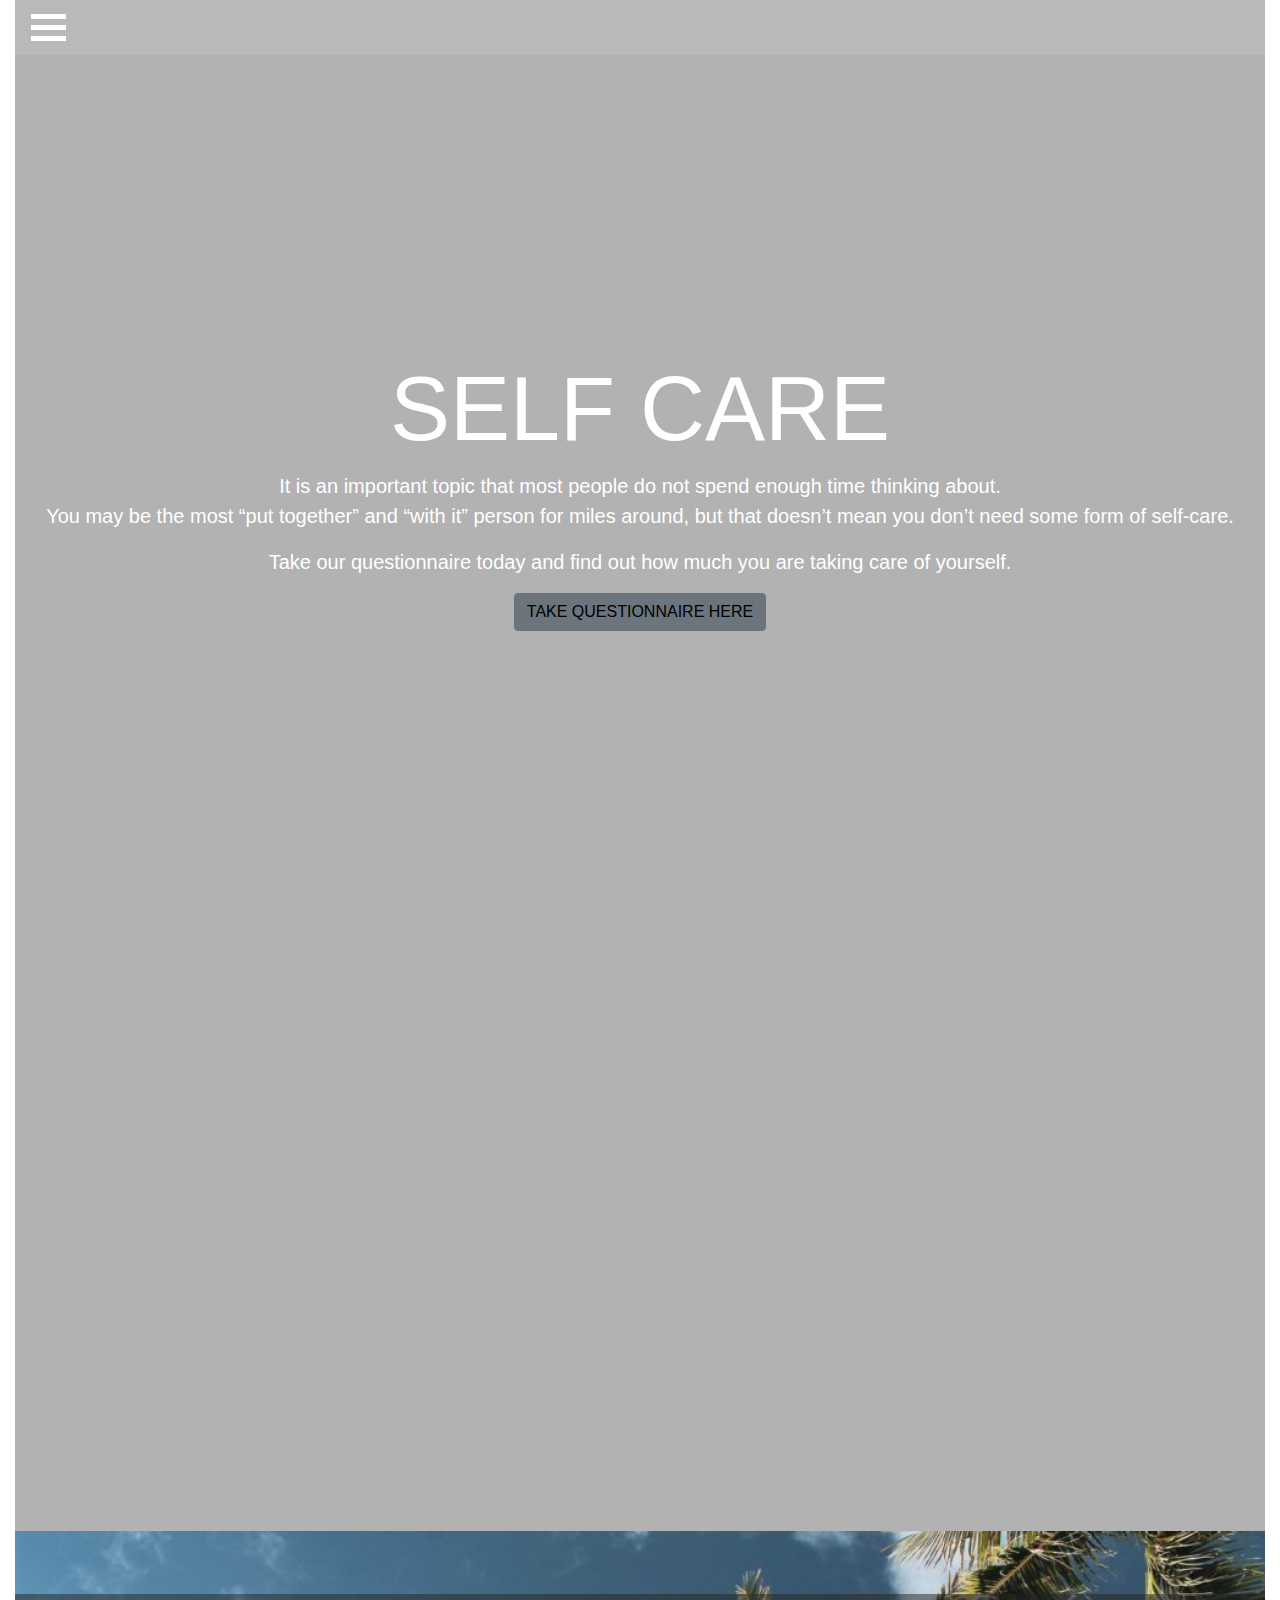
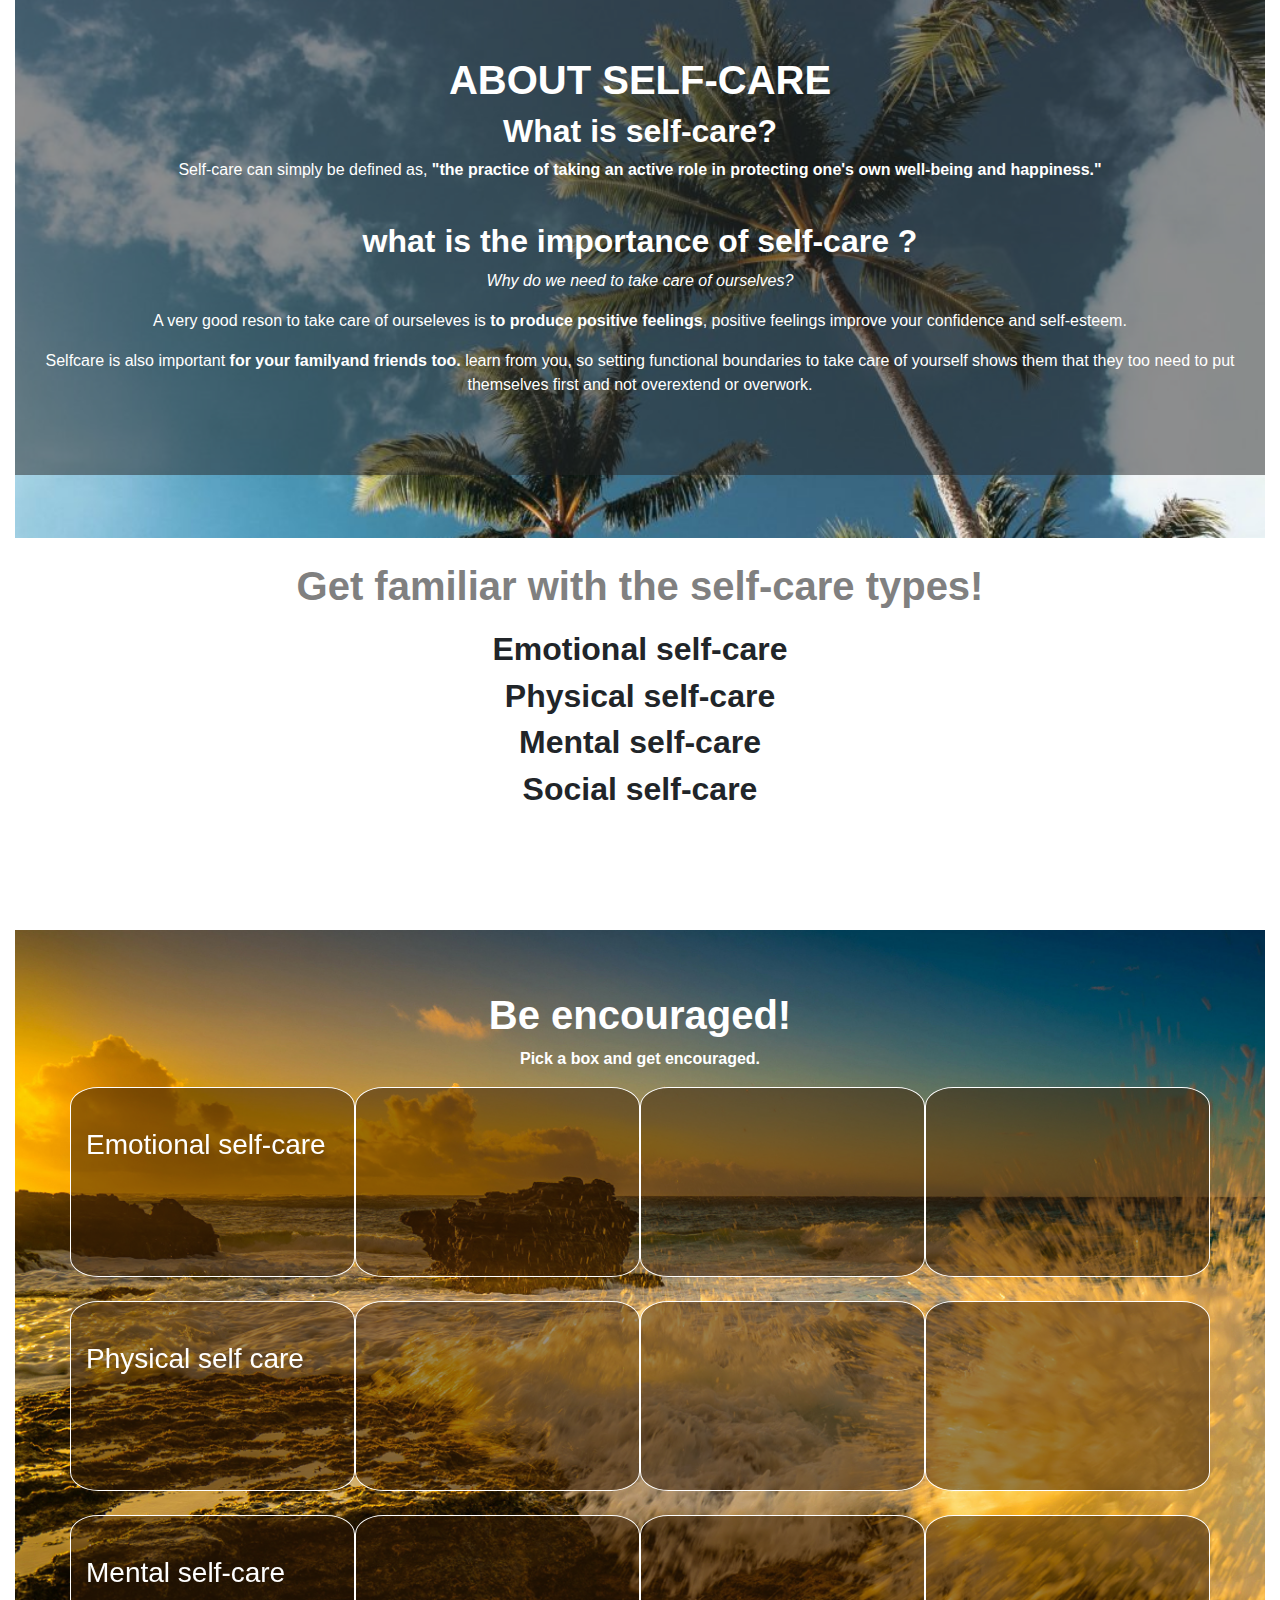
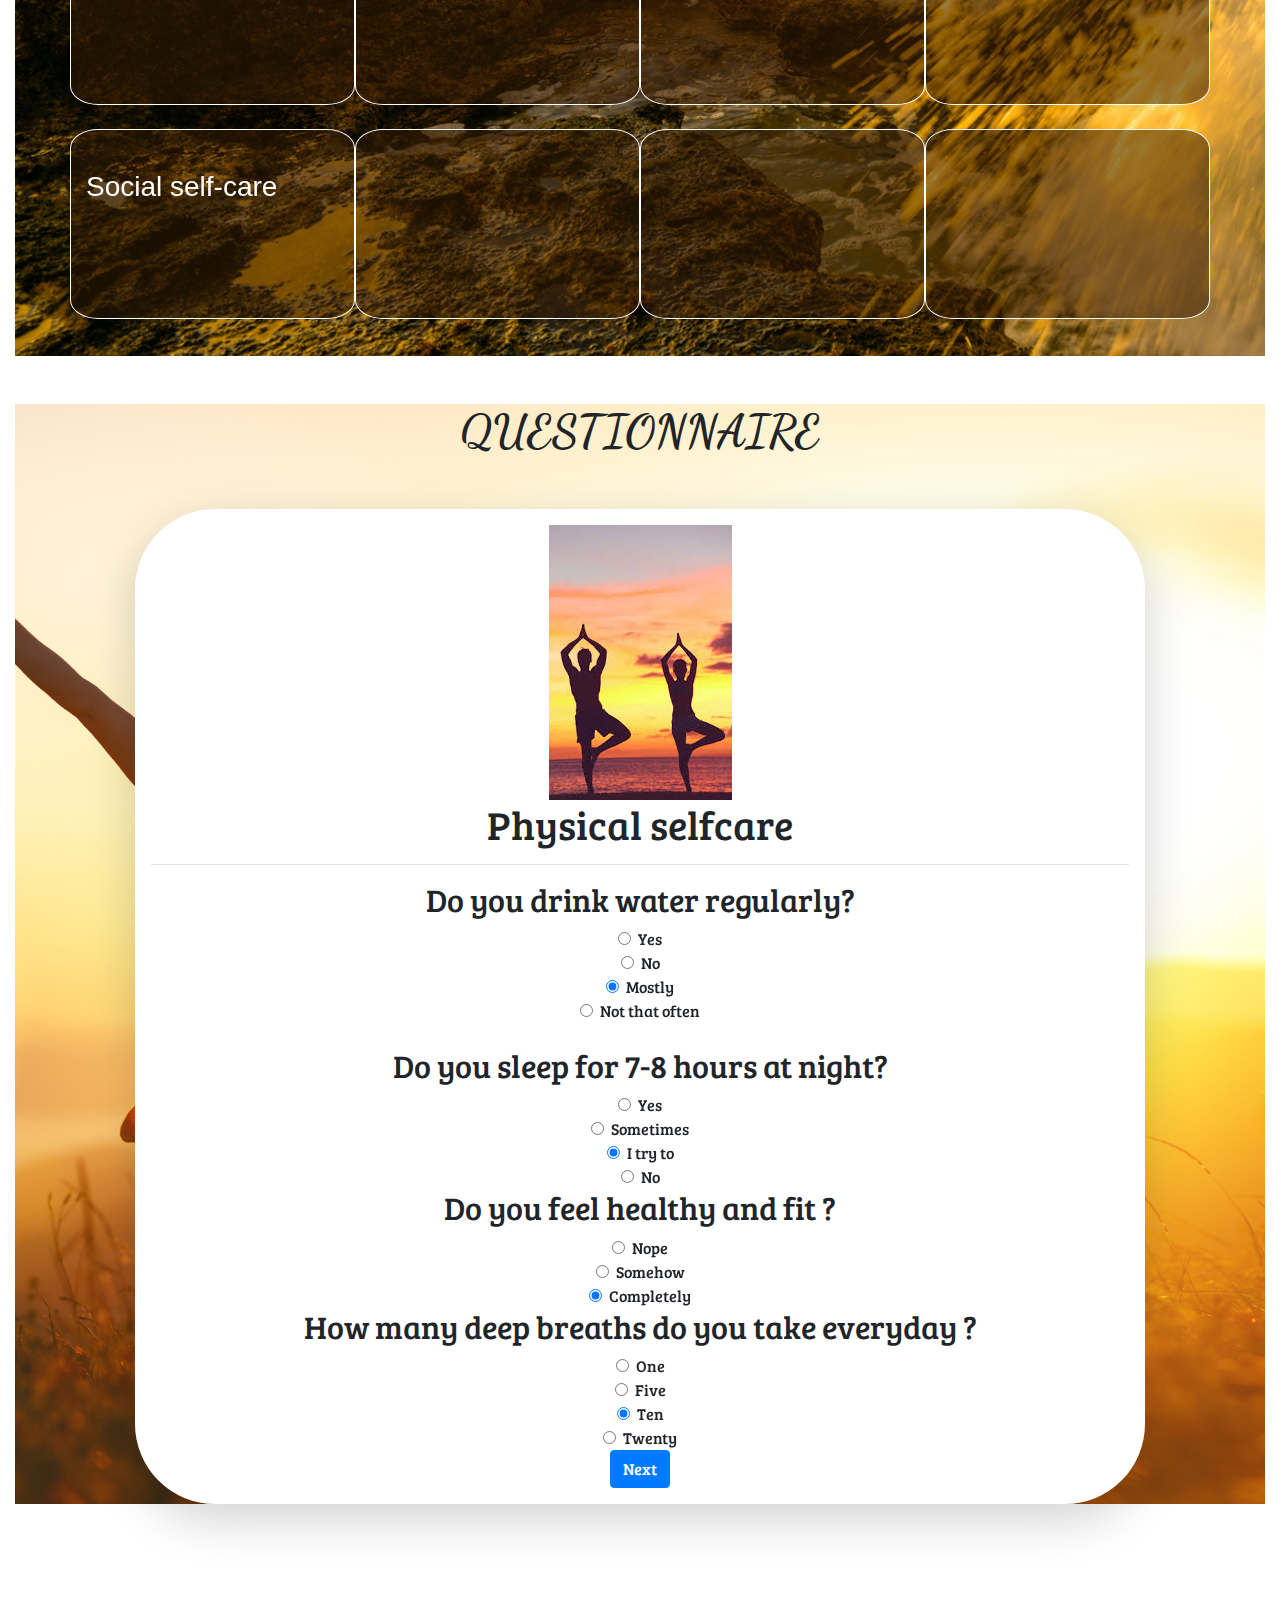
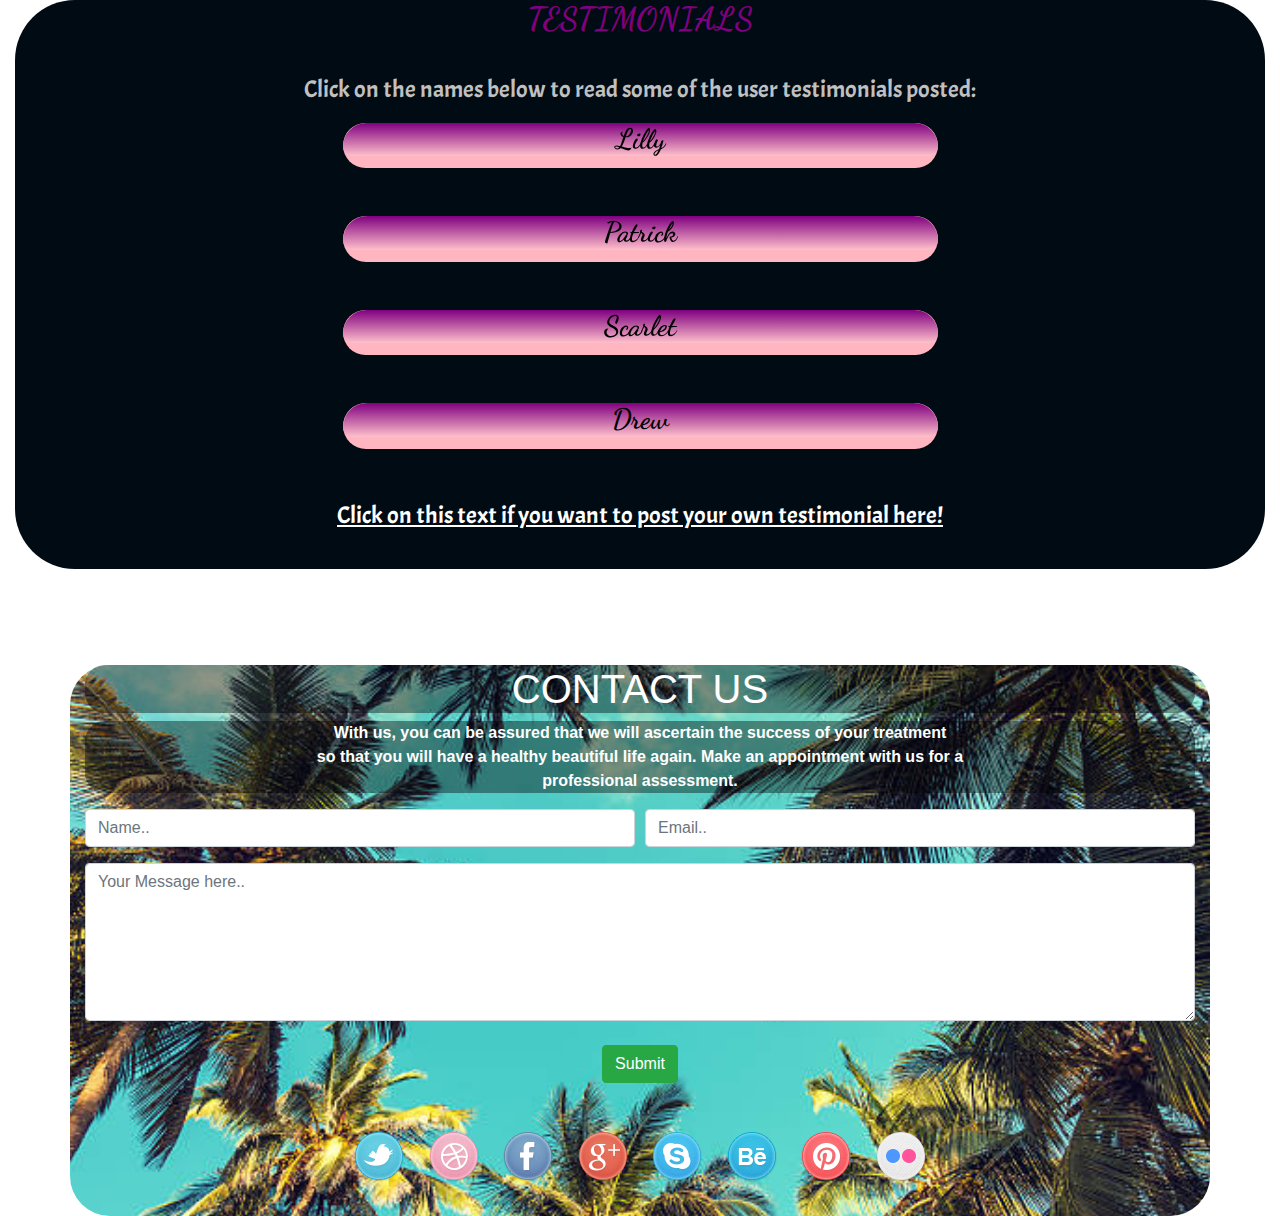
==== commit ea9abf9e: "fix whitespace" ====
--- a/index.html
+++ b/index.html
@@ -17,7 +17,7 @@
     <link href="https://fonts.googleapis.com/css?family=Acme|Dancing+Script:400,700&display=swap" rel="stylesheet">
   </head>
   <body>
-    <div class="container">
+    <div class="container-fluid">
       <div id="landing-page">
         <header id="landing-image">
             <div id="navbar">
--- a/css/styles.css
+++ b/css/styles.css
@@ -1,4 +1,7 @@
-
+body {
+  margin: 0;
+  padding: 0;
+}
 #quotesection {
    background-image: url(../images/ocean3.jpg);
    background-size: cover;
